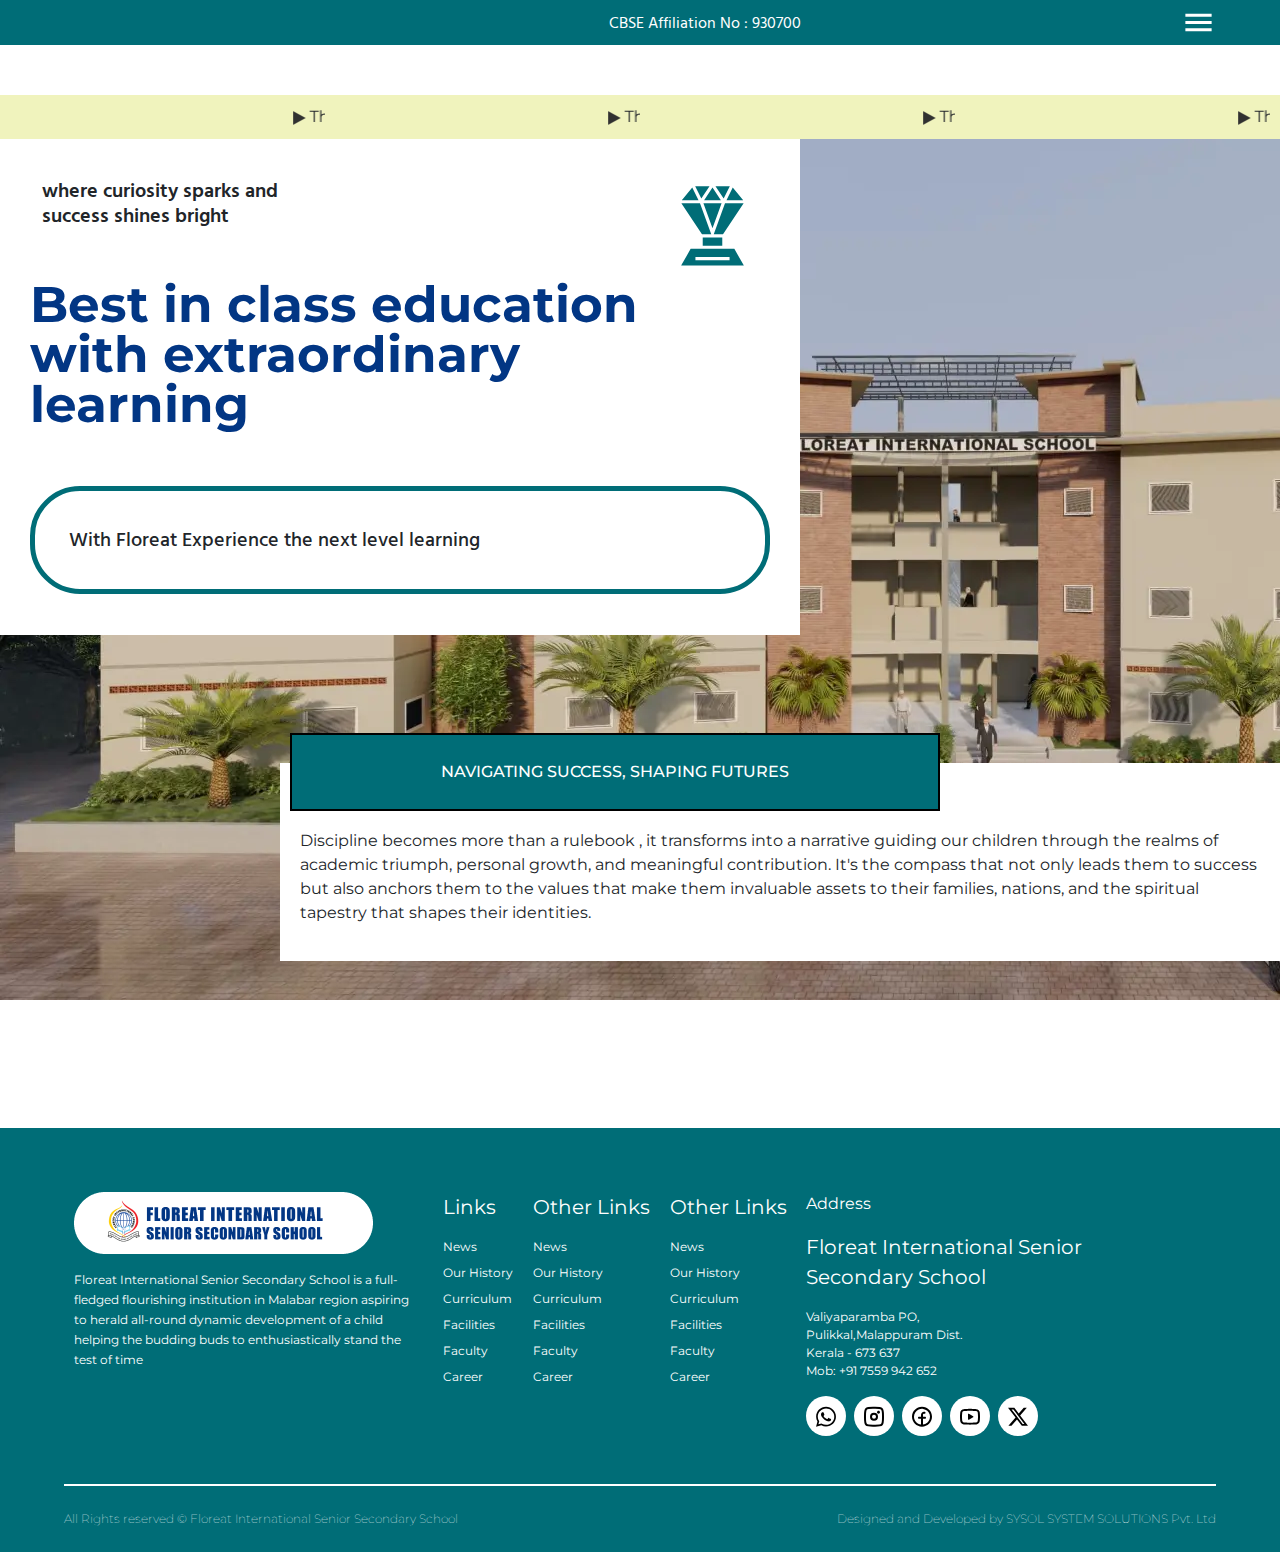
==== pages/about.html @ 0911da55 "contact floreat About _ Hero" ====
<!DOCTYPE html>
<html lang="en">
<head>
    <meta charset="UTF-8">
    <meta name="viewport" content="width=device-width, initial-scale=1.0">
    <meta charset="UTF-8">
    <meta name="viewport" content="width=device-width, initial-scale=1.0">
    <link rel="stylesheet" type="text/css" href="../css/bootstrap.min.css">
    <link rel="stylesheet" type="text/css" href="../css/styles.css">
    <!-- <link rel="stylesheet" href="https://cdnjs.cloudflare.com/ajax/libs/OwlCarousel2/2.3.4/assets/owl.carousel.min.css" integrity="sha512-tS3S5qG0BlhnQROyJXvNjeEM4UpMXHrQfTGmbQ1gKmelCxlSEBUaxhRBj/EFTzpbP4RVSrpEikbmdJobCvhE3g==" crossorigin="anonymous" referrerpolicy="no-referrer" />
    <link rel="stylesheet" href="https://cdnjs.cloudflare.com/ajax/libs/OwlCarousel2/2.3.4/assets/owl.theme.default.min.css" integrity="sha512-sMXtMNL1zRzolHYKEujM2AqCLUR9F2C4/05cdbxjjLSRvMQIciEPCQZo++nk7go3BtSuK9kfa/s+a4f4i5pLkw==" crossorigin="anonymous" referrerpolicy="no-referrer" /> -->
    <script type="text/javascript" src="../js/bootstrap.min.js"></script>
    <title>About - Floreat</title>
</head>
<body>
    <header>
        <nav class="navBar ">
            <div class="navBarLeft"> Floreat International </div>
            <div class="navBarMiddle"> 
                <img src="../assets/images/floreatlogo.png" alt=""> 
                <p>CBSE Affiliation No : 930700</p>   
            </div>
            <div> 
                <svg class="hamburger" width="35" height="35" viewBox="0 0 35 35" fill="none" xmlns="http://www.w3.org/2000/svg">
                    <path d="M4.375 26.25V23.3333H30.625V26.25H4.375ZM4.375 18.9583V16.0417H30.625V18.9583H4.375ZM4.375 11.6667V8.75H30.625V11.6667H4.375Z" fill="white"/>
                </svg>
            </div>
        </nav>

    </header>
   
    
    <section class="newsandevents newsandeventsExStyle">
        <marquee>
            <svg width="13" height="14" viewBox="0 0 13 14" fill="none" xmlns="http://www.w3.org/2000/svg">
                <path d="M13 7L0.25 13.9282L0.25 0.0717969L13 7Z" fill="#313131"/>
            </svg>        
            This is basic example of marquee
        </marquee>

        <marquee>
            <svg width="13" height="14" viewBox="0 0 13 14" fill="none" xmlns="http://www.w3.org/2000/svg">
                <path d="M13 7L0.25 13.9282L0.25 0.0717969L13 7Z" fill="#313131"/>
            </svg> 
            This is basic example of marquee</marquee>
        <marquee>
            <svg width="13" height="14" viewBox="0 0 13 14" fill="none" xmlns="http://www.w3.org/2000/svg">
                <path d="M13 7L0.25 13.9282L0.25 0.0717969L13 7Z" fill="#313131"/>
            </svg> 
            This is basic example of marquee</marquee>
        <marquee>
            <svg width="13" height="14" viewBox="0 0 13 14" fill="none" xmlns="http://www.w3.org/2000/svg">
                <path d="M13 7L0.25 13.9282L0.25 0.0717969L13 7Z" fill="#313131"/>
            </svg> 
            This is basic example of marquee</marquee>
    </section>

    <section>
        <div class="menu menuExStyle">
            <ul>
                <li>
                    <a href="/pages/index.html">
                        Home
                    </a>
                </li>
                <li>
                    <a href="./about.html">
                        About
                    </a>
                </li>
                <li>
                    <a href="./academics.html">
                        Academics
                    </a>
                </li>
                <li>
                    <a href="./about.html">
                        Disclosure
                    </a>
                </li>
                <li>
                    <a href="./about.html">
                        News and Events
                    </a>
                </li>
                <li>
                    <a href="./about.html">
                        Gallery
                    </a>
                 </li>
                <li> 
                    <a href="./about.html">
                        Contact Us
                    </a>
                </li>
            </ul>
        </div>
    </section>

    <main>
        <div class="heroImageContainer">
            <div class="aboutTopSection">
                <div class="aboutInfo">
                    <div class="topAboutInfo">
                        <p>
                            where curiosity sparks and success shines bright
                        </p>

                        <svg width="91" height="91" viewBox="0 0 91 91" fill="none" xmlns="http://www.w3.org/2000/svg">
                            <path d="M28.1879 7.28711L34.3197 19.5686L42.5133 7.28711H28.1879ZM48.4851 7.28711L56.6787 19.5686L62.8105 7.28711H48.4851ZM45.4992 8.57035L37.1101 21.1504H53.8883L45.4992 8.57035ZM25.2553 8.59523L14.7903 21.1504H31.5293L25.2553 8.59523ZM65.7431 8.59523L59.4691 21.1504H76.2117L65.7431 8.59523ZM14.3637 24.3496L34.9773 55.2754H44.2551L32.9867 24.3496H14.3637ZM36.417 24.3496L45.4992 49.3568L54.5814 24.3496H36.417ZM58.0117 24.3496L46.7433 55.2754H56.0211L76.6383 24.3496H58.0117ZM35.7238 58.4746V66.6504H55.2746V58.4746H35.7238ZM23.6734 69.8496L14.1309 86.5566H76.8693L67.325 69.8496H32.5246H23.6734ZM28.4367 78.0254H62.5617V81.2246H28.4367V78.0254Z" fill="#006D77"/>
                        </svg>
                    </div> 

                    <div class="middelAboutInfo">
                        <p>
                            Best in class education with extraordinary learning
                        </p>

                    </div>

                    <div class="bottomAboutInfo">
                        <p>
                            With Floreat Experience the next level learning
                        </p>


                    </div>
                </div>
            </div>

            <div class="aboutBottomSection">
                
                <div class="heading">
                    <p>
                        Navigating Success, Shaping Futures
                    </p>
                </div>
                <div class="aboutHeadingDescription">
                    <p>
                        Discipline becomes more than a rulebook , it transforms into a narrative guiding our children through the realms of academic triumph, personal growth, and meaningful contribution. It's the compass that not only leads them to success but also anchors them to the values that make them invaluable assets to their families, nations, and the spiritual tapestry that shapes their identities.
                    </p>
                </div>

            </div>
        </div>
    </main>


    <footer class="footerContainer">
        <div class="footerContainerTop">
            <div class="footerIconandText">
                <img src="../assets/images/floreatLogo.png" alt="">
                <p>
                    Floreat International Senior Secondary School is a full-fledged flourishing institution in Malabar region aspiring to herald all-round dynamic development of a child helping the budding buds to enthusiastically stand the test of time
                </p>
            </div>
    
            <div class="footerLinkSectionOne"> 
                <p> Links</p>
    
                <ul>
                    <li> News </li>
                    <li> Our History </li>
                    <li> Curriculum </li>
                    <li> Facilities </li>
                    <li> Faculty </li>
                    <li> Career </li>
                </ul>
               
            </div>
            <div class="footerLinkSectionOne"> 
                <p>Other Links</p>
    
                <ul>
                    <li> News </li>
                    <li> Our History </li>
                    <li> Curriculum </li>
                    <li> Facilities </li>
                    <li> Faculty </li>
                    <li> Career </li>
                </ul>
               
            </div>
            <div class="footerLinkSectionOne"> 
                <p>Other Links</p>
    
                <ul>
                    <li> News </li>
                    <li> Our History </li>
                    <li> Curriculum </li>
                    <li> Facilities </li>
                    <li> Faculty </li>
                    <li> Career </li>
                </ul>
               
            </div>
            <div class="addressAndSocial"> 
                <p>Address</p>
                
                <p class="footerAddress">Floreat International Senior Secondary School</p>
                <p class="footerAdderessLoc">Valiyaparamba PO, Pulikkal,Malappuram Dist.<br> Kerala - 673 637 <br>Mob: +91 7559 942 652</p>
                
                <ul class="socialMediaContainer">
                    <li>
                        <svg width="24" height="25" viewBox="0 0 24 25" fill="none" xmlns="http://www.w3.org/2000/svg">
                            <path d="M19.0508 5.74092C18.134 4.82516 17.042 4.09908 15.8384 3.60503C14.6349 3.11098 13.3439 2.85885 12.0408 2.86334C6.58078 2.86334 2.13078 7.26376 2.13078 12.6629C2.13078 14.3934 2.59078 16.0745 3.45078 17.5578L2.05078 22.6405L7.30078 21.2759C8.75078 22.0571 10.3808 22.4724 12.0408 22.4724C17.5008 22.4724 21.9508 18.072 21.9508 12.6728C21.9508 10.0523 20.9208 7.59008 19.0508 5.74092ZM12.0408 20.8111C10.5608 20.8111 9.11078 20.4156 7.84078 19.6739L7.54078 19.4959L4.42078 20.3068L5.25078 17.3007L5.05078 16.9941C4.22853 15.6957 3.79192 14.1949 3.79078 12.6629C3.79078 8.17351 7.49078 4.51473 12.0308 4.51473C14.2308 4.51473 16.3008 5.36515 17.8508 6.90777C18.6183 7.66322 19.2265 8.56179 19.6402 9.55141C20.0539 10.541 20.2648 11.602 20.2608 12.6728C20.2808 17.1622 16.5808 20.8111 12.0408 20.8111ZM16.5608 14.7197C16.3108 14.6011 15.0908 14.0078 14.8708 13.9188C14.6408 13.8397 14.4808 13.8001 14.3108 14.0374C14.1408 14.2846 13.6708 14.8384 13.5308 14.9966C13.3908 15.1647 13.2408 15.1845 12.9908 15.056C12.7408 14.9373 11.9408 14.6703 11.0008 13.8397C10.2608 13.187 9.77078 12.386 9.62078 12.1388C9.48078 11.8916 9.60078 11.7631 9.73078 11.6345C9.84078 11.5257 9.98078 11.3477 10.1008 11.2093C10.2208 11.0709 10.2708 10.9621 10.3508 10.8039C10.4308 10.6358 10.3908 10.4973 10.3308 10.3787C10.2708 10.26 9.77078 9.05359 9.57078 8.55916C9.37078 8.08451 9.16078 8.14384 9.01078 8.13395H8.53078C8.36078 8.13395 8.10078 8.19328 7.87078 8.4405C7.65078 8.68771 7.01078 9.28103 7.01078 10.4874C7.01078 11.6938 7.90078 12.8607 8.02078 13.0189C8.14078 13.187 9.77078 15.6592 12.2508 16.7172C12.8408 16.9743 13.3008 17.1227 13.6608 17.2314C14.2508 17.4193 14.7908 17.3897 15.2208 17.3303C15.7008 17.2611 16.6908 16.737 16.8908 16.1635C17.1008 15.5899 17.1008 15.1054 17.0308 14.9966C16.9608 14.8879 16.8108 14.8384 16.5608 14.7197Z" fill="black"/>
                        </svg>
                            
                    </li>
                    <li> <svg width="24" height="25" viewBox="0 0 24 25" fill="none" xmlns="http://www.w3.org/2000/svg">
                        <path d="M3 11.7634C3 8.03442 3 6.16943 4.172 5.01148C5.343 3.85254 7.229 3.85254 11 3.85254H13C16.771 3.85254 18.657 3.85254 19.828 5.01148C21 6.16943 21 8.03442 21 11.7634V13.7411C21 17.4701 21 19.3351 19.828 20.493C18.657 21.652 16.771 21.652 13 21.652H11C7.229 21.652 5.343 21.652 4.172 20.493C3 19.3351 3 17.4701 3 13.7411V11.7634Z" stroke="black" stroke-width="2"/>
                        <path d="M16.5 9.78591C17.3284 9.78591 18 9.12182 18 8.30262C18 7.48343 17.3284 6.81934 16.5 6.81934C15.6716 6.81934 15 7.48343 15 8.30262C15 9.12182 15.6716 9.78591 16.5 9.78591Z" fill="black"/>
                        <path d="M12 15.7188C13.6569 15.7188 15 14.3906 15 12.7522C15 11.1138 13.6569 9.78564 12 9.78564C10.3431 9.78564 9 11.1138 9 12.7522C9 14.3906 10.3431 15.7188 12 15.7188Z" stroke="black" stroke-width="2"/>
                        </svg>
                         </li>
                    <li><svg width="24" height="25" viewBox="0 0 24 25" fill="none" xmlns="http://www.w3.org/2000/svg">
                        <g clip-path="url(#clip0_124_795)">
                        <path fill-rule="evenodd" clip-rule="evenodd" d="M4 12.7519C4.00014 11.2295 4.44451 9.73945 5.27979 8.4606C6.11506 7.18174 7.30576 6.16838 8.70901 5.54211C10.1123 4.91584 11.6684 4.70325 13.1908 4.92987C14.7132 5.15648 16.1372 5.81267 17.2918 6.81969C18.4464 7.82672 19.2826 9.1418 19.7002 10.6071C20.1177 12.0725 20.0988 13.6258 19.6457 15.0808C19.1926 16.5358 18.3246 17.8305 17.1458 18.8098C15.967 19.789 14.5275 20.4111 13 20.6014V14.7296H15C15.2652 14.7296 15.5196 14.6254 15.7071 14.4399C15.8946 14.2545 16 14.003 16 13.7407C16 13.4785 15.8946 13.2269 15.7071 13.0415C15.5196 12.856 15.2652 12.7519 15 12.7519H13V10.7741C13 10.5119 13.1054 10.2604 13.2929 10.0749C13.4804 9.88947 13.7348 9.78529 14 9.78529H14.5C14.7652 9.78529 15.0196 9.6811 15.2071 9.49566C15.3946 9.31021 15.5 9.05869 15.5 8.79643C15.5 8.53417 15.3946 8.28265 15.2071 8.0972C15.0196 7.91175 14.7652 7.80757 14.5 7.80757H14C13.2044 7.80757 12.4413 8.12012 11.8787 8.67646C11.3161 9.2328 11 9.98736 11 10.7741V12.7519H9C8.73478 12.7519 8.48043 12.856 8.29289 13.0415C8.10536 13.2269 8 13.4785 8 13.7407C8 14.003 8.10536 14.2545 8.29289 14.4399C8.48043 14.6254 8.73478 14.7296 9 14.7296H11V20.6014C9.0667 20.3603 7.28882 19.4299 6 17.9846C4.71119 16.5394 4.00003 14.6788 4 12.7519ZM12 22.6404C17.523 22.6404 22 18.2133 22 12.7519C22 7.2904 17.523 2.86328 12 2.86328C6.477 2.86328 2 7.2904 2 12.7519C2 18.2133 6.477 22.6404 12 22.6404Z" fill="black"/>
                        </g>
                        <defs>
                        <clipPath id="clip0_124_795">
                        <rect width="24" height="23.7326" fill="white" transform="translate(0 0.885742)"/>
                        </clipPath>
                        </defs>
                        </svg>
                          </li>
                    <li> 
                        <svg width="24" height="25" viewBox="0 0 24 25" fill="none" xmlns="http://www.w3.org/2000/svg">
                            <g clip-path="url(#clip0_124_799)">
                            <path d="M12 4.84131C12.855 4.84131 13.732 4.86306 14.582 4.89866L15.586 4.94613L16.547 5.00249L17.447 5.06281L18.269 5.1261C19.161 5.19362 20.0004 5.57004 20.6395 6.18916C21.2786 6.80828 21.6764 7.63042 21.763 8.51096L21.803 8.93122L21.878 9.83109C21.948 10.7636 22 11.7801 22 12.7522C22 13.7242 21.948 14.7408 21.878 15.6733L21.803 16.5731C21.79 16.7175 21.777 16.8569 21.763 16.9934C21.6764 17.8741 21.2784 18.6963 20.6391 19.3155C19.9999 19.9346 19.1602 20.3109 18.268 20.3782L17.448 20.4405L16.548 20.5019L15.586 20.5582L14.582 20.6057C13.7218 20.6426 12.861 20.6618 12 20.663C11.139 20.6618 10.2782 20.6426 9.418 20.6057L8.414 20.5582L7.453 20.5019L6.553 20.4405L5.731 20.3782C4.83895 20.3107 3.99955 19.9343 3.36047 19.3152C2.72139 18.6961 2.32357 17.8739 2.237 16.9934L2.197 16.5731L2.122 15.6733C2.04554 14.7013 2.00484 13.727 2 12.7522C2 11.7801 2.052 10.7636 2.122 9.83109L2.197 8.93122C2.21 8.78685 2.223 8.64742 2.237 8.51096C2.32354 7.63058 2.72122 6.80856 3.36009 6.18946C3.99897 5.57037 4.83813 5.19384 5.73 5.1261L6.551 5.06281L7.451 5.00249L8.413 4.94613L9.417 4.89866C10.2775 4.86171 11.1387 4.84259 12 4.84131ZM12 6.81902C11.175 6.81902 10.326 6.84078 9.5 6.8744L8.522 6.92088L7.583 6.97526L6.701 7.0346L5.893 7.09689C5.46833 7.12669 5.06804 7.3042 4.76309 7.59797C4.45814 7.89174 4.26822 8.28279 4.227 8.70181C4.11 9.89734 4 11.3856 4 12.7522C4 14.1188 4.11 15.607 4.227 16.8025C4.312 17.6648 5.004 18.3353 5.893 18.4075L6.701 18.4688L7.583 18.5281L8.522 18.5835L9.5 18.6299C10.326 18.6636 11.175 18.6853 12 18.6853C12.825 18.6853 13.674 18.6636 14.5 18.6299L15.478 18.5835L16.417 18.5291L17.299 18.4697L18.107 18.4075C18.5317 18.3777 18.932 18.2001 19.2369 17.9064C19.5419 17.6126 19.7318 17.2215 19.773 16.8025C19.89 15.607 20 14.1188 20 12.7522C20 11.3856 19.89 9.89734 19.773 8.70181C19.7318 8.28279 19.5419 7.89174 19.2369 7.59797C18.932 7.3042 18.5317 7.12669 18.107 7.09689L17.299 7.03558L16.417 6.97625L15.478 6.92088L14.5 6.8744C13.6671 6.83897 12.8336 6.8205 12 6.81902ZM10 10.3542C9.99994 10.2575 10.0237 10.1623 10.0694 10.0769C10.115 9.9914 10.181 9.91824 10.2618 9.86375C10.3425 9.80927 10.4354 9.77511 10.5326 9.76425C10.6297 9.75338 10.728 9.76614 10.819 9.80142L10.9 9.84097L15.1 12.238C15.1836 12.2857 15.2544 12.3527 15.3063 12.4332C15.3581 12.5137 15.3896 12.6055 15.3979 12.7006C15.4062 12.7957 15.3912 12.8914 15.3542 12.9796C15.3171 13.0678 15.2591 13.1458 15.185 13.207L15.1 13.2664L10.9 15.6644C10.8154 15.7128 10.72 15.7401 10.6223 15.7438C10.5246 15.7475 10.4274 15.7275 10.3393 15.6856C10.2511 15.6437 10.1747 15.5811 10.1166 15.5033C10.0585 15.4255 10.0205 15.3348 10.006 15.2392L10 15.1502V10.3542Z" fill="black"/>
                            </g>
                            <defs>
                            <clipPath id="clip0_124_799">
                            <rect width="24" height="23.7326" fill="white" transform="translate(0 0.885742)"/>
                            </clipPath>
                            </defs>
                            </svg>
                                
                    </li>
                    <li> 
                        <svg width="20" height="21" viewBox="0 0 20 21" fill="none" xmlns="http://www.w3.org/2000/svg">
                            <path d="M15.7508 1.81348H18.8175L12.1175 9.38648L20 19.6896H13.8283L8.995 13.44L3.46333 19.6896H0.395L7.56167 11.5892L0 1.8143H6.32833L10.6975 7.5266L15.7508 1.81348ZM14.675 17.875H16.3742L5.405 3.53327H3.58167L14.675 17.875Z" fill="black"/>
                        </svg>    
                    </li>
                </ul>  
            </div>

        </div>

        <div class="footerContainerBottom">
            <div class="line">
            </div>
            <div class="credsContainer">
                <div class="credLeft">
                    All Rights reserved © Floreat International Senior Secondary School
                </div>
                <div class="credLeft">
                    Designed and Developed by SYSOL SYSTEM SOLUTIONS Pvt. Ltd
                </div>
            </div>
        </div>
    </footer>
    
    <script></script>
    <script src="../js/app.js"> 
    </script>
    <script src="https://cdnjs.cloudflare.com/ajax/libs/OwlCarousel2/2.3.4/owl.carousel.min.js" integrity="sha512-bPs7Ae6pVvhOSiIcyUClR7/q2OAsRiovw4vAkX+zJbw3ShAeeqezq50RIIcIURq7Oa20rW2n2q+fyXBNcU9lrw==" crossorigin="anonymous" referrerpolicy="no-referrer"></script>
    <script src="https://cdnjs.cloudflare.com/ajax/libs/jquery/3.7.1/jquery.min.js" integrity="sha512-v2CJ7UaYy4JwqLDIrZUI/4hqeoQieOmAZNXBeQyjo21dadnwR+8ZaIJVT8EE2iyI61OV8e6M8PP2/4hpQINQ/g==" crossorigin="anonymous" referrerpolicy="no-referrer"></script>

</body>
</html>
---- css/styles.css ----
@import url("https://fonts.googleapis.com/css2?family=Hind+Madurai:wght@300;400;500;600;700&family=Hind+Siliguri:wght@300;400;500;600;700&family=Montserrat:ital,wght@0,300;0,400;0,500;0,600;0,700;0,800;0,900;1,300;1,400;1,500;1,600&display=swap");
* {
  font-family: "Hind Madurai", sans-serif;
  font-family: "Hind Siliguri", sans-serif;
  font-family: "Montserrat", sans-serif;
  margin: 0;
  padding: 0;
  box-sizing: border-box;
}

.navBar {
  background-color: #006D77;
  color: #ffffff;
  display: flex;
  justify-content: space-between;
  align-items: center;
  padding: 5px 64px;
  position: fixed;
  top: 0;
  width: 100%;
  z-index: 2;
}
.navBar .navBarLeft {
  color: #006D77;
}
.navBar .navBarMiddle {
  display: flex;
  flex-direction: column;
  align-items: center;
  justify-content: center;
}
.navBar .navBarMiddle p {
  font-size: 16px;
  font-family: "Hind Siliguri", sans-serif;
  text-align: center;
  margin: 0px;
}
.navBar .navBarMiddle svg {
  cursor: pointer;
}

.hamburger {
  cursor: pointer;
}

.hamburger.active {
  rotate: 180deg;
  transition: all 0.5s ease;
}

.menu {
  display: none;
  opacity: 0.1;
  width: 100%;
}

.menu.active {
  z-index: 5;
  position: fixed;
  display: flex;
  justify-content: center;
  transition: all 0.5s ease;
  opacity: 1;
  background-color: #F0F3BD;
}
.menu.active ul {
  width: 100%;
  padding: 0;
}
.menu.active ul li {
  list-style: none;
  margin-top: 12px;
  padding: 5px;
  text-align: center;
}
.menu.active ul li a {
  text-decoration: none;
  color: #313131;
}
.menu.active ul li:hover {
  background-color: #ffffff;
  cursor: pointer;
  width: 100%;
}

.menuExStyle {
  margin-top: -10px;
}

.heroContainer {
  margin-top: 128px;
  padding: 64px;
  display: flex;
  flex-direction: column;
  align-items: center;
  justify-content: center;
}
.heroContainer .heroHeading {
  width: 100%;
  display: flex;
  flex-direction: column;
  justify-content: center;
  align-items: center;
}
.heroContainer .heroHeading .yellowBar {
  height: 30px;
  width: 0; /* Start with zero width */
  padding: 10px;
  background-color: #F0F3BD;
  position: relative;
  top: -180px;
  z-index: -1;
  transition: width 1s ease; /* Add a transition for smooth width change */
}
.heroContainer .heroHeading .heading {
  text-align: center;
  width: 50%;
  color: #023684;
  font-family: "Montserrat", sans-serif;
}
.heroContainer .heroHeading .heading h1 {
  font-size: 60px;
  font-weight: 700;
  line-height: 70px;
}
.heroContainer .heroHeading .headingMiddle {
  width: 40%;
  text-align: center;
  font-family: "Hind Madurai", sans-serif;
  font-size: 16px;
}
.heroContainer .heroHeading .headingMiddle .buttonContainer {
  display: flex;
  flex-direction: column;
  align-items: center;
  justify-content: center;
}
.heroContainer .heroHeading .headingMiddle .buttonContainer .contactUsBtn {
  padding: 15px;
  width: 160px;
  margin-top: 24px;
  background-color: #006D77;
  color: #ffffff;
  border-radius: 50px;
  border: none;
  z-index: 1;
  font-family: "Hind Siliguri", sans-serif;
}
.heroContainer .heroHeading .headingMiddle .buttonContainer .contactUsBtnBackground {
  padding: 15px;
  width: 160px;
  margin-top: 24px;
  background-color: #023684;
  color: #F0F3BD;
  border-radius: 50px;
  border: none;
  position: relative;
  top: -75px;
  left: 4px;
}
.heroContainer .heroHeading .headingMiddle .buttonContainer .leafBtn {
  position: relative;
  top: -115px;
  right: -55px;
}
.heroContainer .heroHeading .headingMiddle .buttonContainer:hover .contactUsBtnBackground {
  position: relative;
  top: -68px;
  left: 4px;
  transition: all 0.3s ease-in;
}
.heroContainer .heroHeading .headingMiddle .buttonContainer:hover .leafBtn {
  position: relative;
  top: -150px;
  right: -90px;
  transition: all 0.5s ease-in;
}

.heroKidsContainer {
  width: 100%;
}
.heroKidsContainer .kidsSection {
  display: flex;
  justify-content: space-between;
  padding: 0 260px;
}
.heroKidsContainer .kidsSection img {
  width: 250px;
}
.heroKidsContainer .kidsSection .heroKidOne {
  position: relative;
  top: -200px;
  animation: move 10s infinite;
}
@keyframes move {
  0%, 100% {
    transform: translateY(0);
  }
  50% {
    transform: translateY(90px);
  }
}
.heroKidsContainer .kidsSection .heroKidTwo {
  animation: move 5s infinite;
}
@keyframes move {
  0%, 100% {
    transform: translateY(0);
  }
  50% {
    transform: translateY(90px);
  }
}
.heroKidsContainer .kidsSection .heroKidThree {
  animation: move 12s infinite;
}
@keyframes move {
  0%, 100% {
    transform: translateY(20px);
  }
  50% {
    transform: translateY(20px);
  }
}
.heroKidsContainer .kidsSection .heroKidFour {
  position: relative;
  top: -250px;
  animation: move 8s infinite;
}
@keyframes move {
  0%, 100% {
    transform: translateY(0);
  }
  50% {
    transform: translateY(90px);
  }
}

.dotsContainer {
  display: flex;
  justify-content: space-between;
  padding: 0 128px;
}
.dotsContainer .greenDot {
  padding: 5px;
  background-color: #D45796;
  width: 50px;
  height: 50px;
  border-radius: 50px;
  position: relative;
  top: -800px;
}
.dotsContainer .blueDot {
  padding: 5px;
  background-color: #C98D18;
  width: 40px;
  height: 40px;
  border-radius: 50px;
  position: relative;
  top: -700px;
  border: none;
}
.dotsContainer .redDot {
  padding: 5px;
  background-color: #0144AD;
  width: 35px;
  height: 35px;
  border-radius: 50px;
  position: relative;
  top: -500px;
}
.dotsContainer .greenDotTwo {
  padding: 5px;
  background-color: #D45796;
  width: 25px;
  height: 25px;
  border-radius: 50px;
  position: relative;
  top: -550px;
}
.dotsContainer .blueDotTwo {
  padding: 5px;
  background-color: #C98D18;
  width: 45px;
  height: 45px;
  border-radius: 50px;
  position: relative;
  top: -850px;
}
.dotsContainer .redDotTwo {
  padding: 5px;
  background-color: #0144AD;
  width: 30px;
  height: 30px;
  border-radius: 50px;
  position: relative;
  top: -350px;
}
.dotsContainer .greenDotThree {
  padding: 5px;
  background-color: #D45796;
  width: 30px;
  height: 30px;
  border-radius: 50px;
  position: relative;
  top: -300px;
}
.dotsContainer .blueDotThree {
  padding: 5px;
  background-color: #C98D18;
  width: 30px;
  height: 30px;
  border-radius: 50px;
  position: relative;
  top: -200px;
}

.shortAboutSection {
  margin-top: 128px;
}
.shortAboutSection .shortAboutContainer {
  padding: 0 64px;
}
.shortAboutSection .shortAboutContainer h3 {
  text-align: center;
  font-weight: 800;
  font-family: "Montserrat", sans-serif;
  color: #023684;
}
.shortAboutSection .shortAboutContent {
  padding: 0 64px;
  display: flex;
  justify-content: space-between;
  margin-top: 32px;
}
.shortAboutSection .shortAboutContent .shortAboutLeft {
  background-color: #F0F3BD;
  width: 48%;
  height: 400px;
  border-radius: 250px;
}
.shortAboutSection .shortAboutContent .shortAboutLeft .foregroundLeft {
  background-color: #006D77;
  padding: 20px;
  width: 100%;
  height: 400px;
  border-radius: 250px;
  position: relative;
  top: 20px;
  left: -10px;
  display: flex;
  flex-direction: column;
  align-items: center;
  justify-content: center;
}
.shortAboutSection .shortAboutContent .shortAboutLeft .foregroundLeft h3 {
  text-transform: uppercase;
  text-align: center;
  color: #ffffff;
  font-weight: 600;
  margin-top: 48px;
}
.shortAboutSection .shortAboutContent .shortAboutLeft .foregroundLeft p {
  padding: 32px;
  color: #ffffff;
  text-align: center;
  line-height: 32px;
  font-size: 16px;
}

.featuresContainer {
  margin-top: 128px;
  padding: 0 64px;
  margin-top: 128px;
}
.featuresContainer .featuresContainerHeading h3 {
  text-align: center;
  font-weight: 800;
  font-family: "Montserrat", sans-serif;
  color: #023684;
}
.featuresContainer .featureOne {
  margin-top: 88px;
  display: flex;
  gap: 100px;
}
.featuresContainer .featureOne .featureOneLeft h2 {
  font-size: 50px;
  text-transform: uppercase;
  font-weight: 800;
  font-family: "Montserrat", sans-serif;
  color: #023684;
  width: 100%;
}
.featuresContainer .featureOne .featureOneLeft p {
  width: 90%;
  font-size: 20px;
  line-height: 30px;
  font-family: "Hind Siliguri", sans-serif;
  margin-top: 48px;
  color: #313131;
  font-weight: 500;
}
.featuresContainer .featureOne .featureOneRight img {
  width: 710px;
}

.extraActivitiesContainer {
  padding: 0 64px;
}
.extraActivitiesContainer .extraActivitiesHeading h3 {
  text-transform: uppercase;
  text-align: center;
  color: #023684;
  font-weight: 800;
  margin-top: 88px;
}
.extraActivitiesContainer .extraActivities {
  display: grid;
  grid-template-columns: repeat(auto-fit, minmax(300px, 1fr));
  gap: 12px;
  justify-content: space-between;
}
.extraActivitiesContainer .extraActivities .activities {
  margin-top: 48px;
  max-width: 350px;
  text-align: center;
  padding: 10px;
  background-color: #FAFAFA;
  border-radius: 25px;
  border: 1px solid rgb(222, 222, 222);
}
.extraActivitiesContainer .extraActivities .activities img {
  -o-object-fit: cover;
     object-fit: cover;
  width: 100%;
  border-radius: 10px;
  height: 180px;
}
.extraActivitiesContainer .extraActivities .activities .activityName {
  margin-top: 8px;
  font-weight: 700;
  font-size: 20px;
  color: #023684;
}
.extraActivitiesContainer .extraActivities .activities .activityDesc {
  margin-top: 8px;
  font-weight: 500;
  font-size: 16px;
}
.extraActivitiesContainer .extraActivities .activities button {
  margin-top: 24px;
  padding: 10px;
  border: none;
  background-color: #023684;
  color: #ffffff;
  border-radius: 25px;
  width: 150px;
}
.extraActivitiesContainer .extraActivities .activities:hover {
  scale: 1.02;
  transition: 0.5s ease-in-out;
}

.gallerySectionContainer {
  padding: 0 64px;
}
.gallerySectionContainer .extraActivitiesHeading h3 {
  text-transform: uppercase;
  text-align: center;
  color: #023684;
  font-weight: 800;
  margin-top: 88px;
}
.gallerySectionContainer .gallary {
  display: grid;
  grid-template-columns: repeat(auto-fit, minmax(200px, 1fr));
  gap: 12px;
  justify-content: space-between;
}
.gallerySectionContainer .gallary img {
  margin-top: 32px;
  width: 200px;
  height: 200px;
  -o-object-fit: cover;
     object-fit: cover;
  border-radius: 15px;
  cursor: pointer;
}
.gallerySectionContainer .gallary img:hover {
  scale: 1.02;
}

.newsandevents {
  z-index: 5;
  position: fixed;
  margin-top: -32px;
  display: flex;
  width: 100%;
  background-color: #F0F3BD;
  padding: 10px;
}
.newsandevents marquee {
  display: flex;
  align-items: center;
  justify-content: center;
  cursor: pointer;
  font-size: 16px;
}
.newsandevents marquee svg {
  margin: 0;
}

.newsandeventsExStyle {
  margin-top: -40px;
}

.newsAndEventsContainer {
  padding: 0 64px;
}
.newsAndEventsContainer .newsAndEventsHeading h3 {
  text-transform: uppercase;
  text-align: center;
  color: #023684;
  font-weight: 800;
  margin-top: 88px;
}
.newsAndEventsContainer .newsContainerMain {
  margin-top: 32px;
  display: grid;
  grid-template-columns: repeat(auto-fit, minmax(400px, 1fr));
  justify-content: space-between;
}
.newsAndEventsContainer .newsContainerMain .newsContainer img {
  width: 98%;
  filter: brightness(50%);
  border-radius: 15px;
}
.newsAndEventsContainer .newsContainerMain .newsContainer .headingAndPara {
  font-family: "Hind Madurai", sans-serif;
  position: relative;
  top: -140px;
  color: #ffffff;
  left: 24px;
  width: 80%;
}
.newsAndEventsContainer .newsContainerMain .newsContainer .headingAndPara p {
  font-size: 12px;
}

.contactBarContainer {
  margin: 0 64px;
  display: flex;
  justify-content: space-between;
  background-color: #313131;
  border-radius: 12px;
}
.contactBarContainer .contactNumber {
  padding: 20px;
  display: flex;
  align-items: center;
  margin-left: 56px;
}
.contactBarContainer .contactNumber svg {
  padding: 10px;
  background-color: #ffffff;
  border-radius: 5px;
}
.contactBarContainer .contactNumber p {
  color: #ffffff;
  margin: 0;
  margin-left: 12px;
  font-size: 20px;
  font-family: "Hind Siliguri", sans-serif;
}
.contactBarContainer .contactEmail {
  padding: 20px;
  display: flex;
  align-items: center;
  margin-right: 56px;
}
.contactBarContainer .contactEmail svg {
  padding: 10px;
  background-color: #ffffff;
  border-radius: 5px;
}
.contactBarContainer .contactEmail p {
  color: #ffffff;
  margin: 0;
  margin-left: 12px;
  font-size: 20px;
  font-family: "Hind Siliguri", sans-serif;
}

.newsAndEventsLoadMoreBtn {
  display: flex;
  justify-content: center;
  align-items: center;
}
.newsAndEventsLoadMoreBtn button {
  margin-bottom: 80px;
  background-color: #023684;
  padding: 10px;
  color: #ffffff;
  border: none;
  border-radius: 25px;
  width: 150px;
}

.footerContainer .footerContainerTop {
  padding: 64px;
  margin-top: 128px;
  background-color: #006D77;
  display: flex;
  justify-content: space-around;
  color: #ffffff;
}
.footerContainer .footerContainerTop .footerIconandText {
  width: 350px;
}
.footerContainer .footerContainerTop .footerIconandText p {
  margin-top: 16px;
  font-size: 12px;
  line-height: 20px;
}
.footerContainer .footerContainerTop .footerLinkSectionOne p {
  font-family: 800;
  font-size: 20px;
}
.footerContainer .footerContainerTop .footerLinkSectionOne ul {
  padding: 0;
}
.footerContainer .footerContainerTop .footerLinkSectionOne li {
  list-style: none;
  cursor: pointer;
  margin-top: 8px;
  font-size: 12px;
}
.footerContainer .footerContainerTop .footerLinkSectionOne li:hover {
  list-style: disc;
  text-decoration: underline;
  transition: all 0.5s ease-in;
}
.footerContainer .footerContainerTop .addressAndSocial {
  width: 400px;
}
.footerContainer .footerContainerTop .addressAndSocial .footerAddress {
  font-size: 20px;
  width: 80%;
}
.footerContainer .footerContainerTop .addressAndSocial .footerAdderessLoc {
  font-size: 12px;
  width: 50%;
}
.footerContainer .footerContainerTop .addressAndSocial .socialMediaContainer {
  display: flex;
  list-style: none;
  width: 70%;
  padding: 0;
}
.footerContainer .footerContainerTop .addressAndSocial .socialMediaContainer li {
  padding: 0;
  margin-right: 8px;
  background-color: #ffffff;
  width: 40px;
  height: 40px;
  border-radius: 50px;
  display: flex;
  align-items: center;
  justify-content: center;
  cursor: pointer;
}
.footerContainer .footerContainerTop .addressAndSocial .socialMediaContainer li:hover {
  scale: 1.1;
  transition: all 0.5s ease-in-out;
}
.footerContainer .footerContainerBottom {
  background-color: #006D77;
  padding: 0 64px;
}
.footerContainer .footerContainerBottom .line {
  background-color: #ffffff;
  padding: 1px;
  margin-top: -32px;
}
.footerContainer .credsContainer {
  display: flex;
  justify-content: space-between;
}
.footerContainer .credsContainer .credLeft {
  margin-top: 24px;
  margin-bottom: 24px;
  color: #ffffff;
  font-size: 12px;
  font-weight: lighter;
}

.heroImageContainer {
  margin-top: 135px;
  background-image: url(../assets/images/schoolImage.webp);
  background-size: cover; /* or background-size: contain; */
  background-repeat: no-repeat;
  height: 865px; /* Adjust the height as needed */
  width: 100%; /* Adjust the width as needed */
}
.heroImageContainer .aboutTopSection {
  width: 800px;
  height: 500px;
}
.heroImageContainer .aboutTopSection .aboutInfo {
  background-color: #ffffff;
  padding: 10px;
  height: 100%;
}
.heroImageContainer .aboutTopSection .aboutInfo .topAboutInfo {
  display: flex;
  margin-top: 24px;
  padding: 10px 32px;
  justify-content: space-between;
}
.heroImageContainer .aboutTopSection .aboutInfo .topAboutInfo p {
  font-size: 20px;
  font-family: "Hind Siliguri", sans-serif;
  font-weight: 600;
  width: 300px;
  line-height: 25px;
}
.heroImageContainer .aboutTopSection .aboutInfo .middelAboutInfo {
  padding: 0px 20px;
  font-size: 50px;
  font-family: "Hind Siliguri", sans-serif;
  font-weight: bold;
  color: #023684;
  line-height: 50px;
  width: 700px;
}
.heroImageContainer .aboutTopSection .aboutInfo .bottomAboutInfo {
  margin: 20px;
  padding: 10px;
  border: 5px solid #006D77;
  border-radius: 50px;
  display: flex;
  margin-top: 56px;
}
.heroImageContainer .aboutTopSection .aboutInfo .bottomAboutInfo p {
  font-family: "Hind Madurai", sans-serif;
  padding: 24px;
  margin: 0;
  font-size: 20px;
  font-weight: 500;
}
.heroImageContainer .aboutBottomSection {
  margin-top: 128px;
  float: right; /* Uncomment this line */
  padding: 10px;
  background-color: #ffffff;
  width: 1200px;
  display: flex;
  flex-direction: column;
}
.heroImageContainer .aboutBottomSection .heading {
  padding: 25px;
  background-color: #006D77;
  color: #ffffff;
  width: 700px;
  text-align: center;
  position: relative;
  top: -40px;
  border: 2px solid black;
}
.heroImageContainer .aboutBottomSection .heading p {
  margin: 0;
  text-transform: uppercase;
  font-weight: 500;
}
.heroImageContainer .aboutBottomSection .aboutHeadingDescription p {
  font-size: 16px;
  margin-top: -32px;
  padding: 10px;
}

@media screen and (max-width: 1440px) {
  .heroContainer {
    padding: 64px;
    display: flex;
    flex-direction: column;
    align-items: center;
    justify-content: center;
  }
  .heroContainer .heroHeading {
    width: 100%;
    display: flex;
    flex-direction: column;
    justify-content: center;
    align-items: center;
  }
  .heroContainer .heroHeading .yellowBar {
    height: 30px;
    width: 0; /* Start with zero width */
    padding: 10px;
    background-color: #F0F3BD;
    position: relative;
    top: -150px;
    z-index: -1;
    transition: width 1s ease; /* Add a transition for smooth width change */
  }
  .heroContainer .heroHeading .heading {
    text-align: center;
    width: 50%;
    color: #023684;
    font-family: "Montserrat", sans-serif;
  }
  .heroContainer .heroHeading .heading h1 {
    font-size: 50px;
    font-weight: 700;
    line-height: 60px;
  }
  .heroContainer .heroHeading .headingMiddle {
    width: 40%;
    text-align: center;
    font-family: "Hind Madurai", sans-serif;
    font-size: 16px;
  }
  .heroContainer .heroHeading .headingMiddle .buttonContainer {
    display: flex;
    flex-direction: column;
    align-items: center;
    justify-content: center;
  }
  .heroContainer .heroHeading .headingMiddle .buttonContainer .contactUsBtn {
    padding: 15px;
    width: 160px;
    margin-top: 24px;
    background-color: #006D77;
    color: #ffffff;
    border-radius: 50px;
    border: none;
    z-index: 1;
    font-family: "Hind Siliguri", sans-serif;
  }
  .heroContainer .heroHeading .headingMiddle .buttonContainer .contactUsBtnBackground {
    padding: 15px;
    width: 160px;
    margin-top: 24px;
    background-color: #023684;
    color: #F0F3BD;
    border-radius: 50px;
    border: none;
    position: relative;
    top: -75px;
    left: 4px;
  }
  .heroContainer .heroHeading .headingMiddle .buttonContainer .leafBtn {
    position: relative;
    top: -115px;
    right: -55px;
  }
  .heroContainer .heroHeading .headingMiddle .buttonContainer:hover .contactUsBtnBackground {
    position: relative;
    top: -68px;
    left: 4px;
    transition: all 0.3s ease-in;
  }
  .heroContainer .heroHeading .headingMiddle .buttonContainer:hover .leafBtn {
    position: relative;
    top: -150px;
    right: -90px;
    transition: all 0.5s ease-in;
  }
  .heroContainer .heroKidsContainer {
    width: 100%;
  }
  .heroContainer .heroKidsContainer .kidsSection {
    display: flex;
    justify-content: space-between;
    padding: 0 120px;
  }
  .heroContainer .heroKidsContainer .kidsSection img {
    width: 200px;
  }
  .heroContainer .heroKidsContainer .kidsSection .heroKidOne {
    position: relative;
    top: -200px;
    animation: move 10s infinite;
  }
  @keyframes move {
    0%, 100% {
      transform: translateY(0);
    }
    50% {
      transform: translateY(90px);
    }
  }
  .heroContainer .heroKidsContainer .kidsSection .heroKidTwo {
    position: relative;
    top: -50px;
    animation: move 5s infinite;
  }
  @keyframes move {
    0%, 100% {
      transform: translateY(0);
    }
    50% {
      transform: translateY(90px);
    }
  }
  .heroContainer .heroKidsContainer .kidsSection .heroKidThree {
    position: relative;
    top: -100px;
    animation: move 12s infinite;
  }
  @keyframes move {
    0%, 100% {
      transform: translateY(20px);
    }
    50% {
      transform: translateY(20px);
    }
  }
  .heroContainer .heroKidsContainer .kidsSection .heroKidFour {
    position: relative;
    top: -250px;
    animation: move 8s infinite;
  }
  @keyframes move {
    0%, 100% {
      transform: translateY(0);
    }
    50% {
      transform: translateY(90px);
    }
  }
  .shortAboutSection {
    margin-top: 48px;
  }
  .shortAboutSection .shortAboutContainer {
    padding: 0 64px;
  }
  .shortAboutSection .shortAboutContainer h3 {
    text-align: center;
    font-weight: 800;
    font-family: "Montserrat", sans-serif;
    color: #023684;
  }
  .shortAboutSection .shortAboutContent {
    padding: 0 64px;
    display: flex;
    justify-content: space-between;
    margin-top: 32px;
  }
  .shortAboutSection .shortAboutContent .shortAboutLeft {
    background-color: #F0F3BD;
    width: 48%;
    height: 310px;
    border-radius: 250px;
  }
  .shortAboutSection .shortAboutContent .shortAboutLeft .foregroundLeft {
    background-color: #006D77;
    padding: 20px;
    width: 100%;
    height: 310px;
    border-radius: 250px;
    position: relative;
    top: 20px;
    left: -10px;
    display: flex;
    flex-direction: column;
    align-items: center;
    justify-content: center;
  }
  .shortAboutSection .shortAboutContent .shortAboutLeft .foregroundLeft h3 {
    text-transform: uppercase;
    text-align: center;
    color: #ffffff;
    font-weight: 600;
    font-size: 20px;
    margin-top: 32px;
  }
  .shortAboutSection .shortAboutContent .shortAboutLeft .foregroundLeft p {
    padding: 32px;
    color: #ffffff;
    text-align: center;
    line-height: 24px;
    font-size: 12px;
  }
  .featuresContainer {
    margin-top: 128px;
    padding: 0 64px;
  }
  .featuresContainer .featuresContainerHeading h3 {
    text-align: center;
    font-weight: 800;
    font-family: "Montserrat", sans-serif;
    color: #023684;
  }
  .featuresContainer .featureOne {
    margin-top: 88px;
    display: flex;
    gap: 100px;
  }
  .featuresContainer .featureOne .featureOneLeft h2 {
    font-size: 30px;
    text-transform: uppercase;
    font-weight: 800;
    font-family: "Montserrat", sans-serif;
    color: #023684;
    width: 100%;
  }
  .featuresContainer .featureOne .featureOneLeft p {
    width: 90%;
    font-size: 16px;
    line-height: 28px;
    font-family: "Hind Siliguri", sans-serif;
    margin-top: 48px;
    color: #313131;
    font-weight: 500;
  }
  .featuresContainer .featureOne .featureOneRight img {
    width: 600px;
  }
}
@media screen and (max-width: 1366px) {
  .heroContainer {
    padding: 32px 64px;
    display: flex;
    flex-direction: column;
    align-items: center;
    justify-content: center;
  }
  .heroContainer .heroHeading {
    width: 100%;
    display: flex;
    flex-direction: column;
    justify-content: center;
    align-items: center;
  }
  .heroContainer .heroHeading .yellowBar {
    height: 30px;
    width: 0; /* Start with zero width */
    padding: 10px;
    background-color: #F0F3BD;
    position: relative;
    top: -160px;
    z-index: -1;
    transition: width 1s ease; /* Add a transition for smooth width change */
  }
  .heroContainer .heroHeading .heading {
    text-align: center;
    width: 50%;
    color: #023684;
    font-family: "Montserrat", sans-serif;
  }
  .heroContainer .heroHeading .heading h1 {
    font-size: 50px;
    font-weight: 700;
    line-height: 60px;
  }
  .heroContainer .heroHeading .headingMiddle {
    width: 40%;
    text-align: center;
    font-family: "Hind Madurai", sans-serif;
    font-size: 16px;
  }
  .heroContainer .heroHeading .headingMiddle p {
    font-size: 16px;
  }
  .heroContainer .heroHeading .headingMiddle .buttonContainer {
    display: flex;
    flex-direction: column;
    align-items: center;
    justify-content: center;
  }
  .heroContainer .heroHeading .headingMiddle .buttonContainer .contactUsBtn {
    padding: 10px;
    width: 160px;
    margin-top: 24px;
    background-color: #006D77;
    color: #ffffff;
    border-radius: 50px;
    border: none;
    z-index: 1;
    font-family: "Hind Siliguri", sans-serif;
  }
  .heroContainer .heroHeading .headingMiddle .buttonContainer .contactUsBtnBackground {
    padding: 10px;
    width: 160px;
    margin-top: 24px;
    background-color: #023684;
    color: #F0F3BD;
    border-radius: 50px;
    border: none;
    position: relative;
    top: -65px;
    left: 4px;
  }
  .heroContainer .heroHeading .headingMiddle .buttonContainer .leafBtn {
    position: relative;
    top: -110px;
    right: -55px;
  }
  .heroContainer .heroHeading .headingMiddle .buttonContainer:hover .contactUsBtnBackground {
    position: relative;
    top: -68px;
    left: 4px;
    transition: all 0.3s ease-in;
  }
  .heroContainer .heroHeading .headingMiddle .buttonContainer:hover .leafBtn {
    position: relative;
    top: -138px;
    right: -90px;
    transition: all 0.5s ease-in;
  }
  .heroContainer .heroKidsContainer {
    width: 100%;
  }
  .heroContainer .heroKidsContainer .kidsSection {
    display: flex;
    justify-content: space-between;
    padding: 0 120px;
  }
  .heroContainer .heroKidsContainer .kidsSection img {
    width: 200px;
  }
  .heroContainer .heroKidsContainer .kidsSection .heroKidOne {
    position: relative;
    top: -200px;
    animation: move 10s infinite;
  }
  @keyframes move {
    0%, 100% {
      transform: translateY(0);
    }
    50% {
      transform: translateY(90px);
    }
  }
  .heroContainer .heroKidsContainer .kidsSection .heroKidTwo {
    position: relative;
    top: -50px;
    animation: move 5s infinite;
  }
  @keyframes move {
    0%, 100% {
      transform: translateY(0);
    }
    50% {
      transform: translateY(90px);
    }
  }
  .heroContainer .heroKidsContainer .kidsSection .heroKidThree {
    position: relative;
    top: -100px;
    animation: move 12s infinite;
  }
  @keyframes move {
    0%, 100% {
      transform: translateY(20px);
    }
    50% {
      transform: translateY(20px);
    }
  }
  .heroContainer .heroKidsContainer .kidsSection .heroKidFour {
    position: relative;
    top: -250px;
    animation: move 8s infinite;
  }
  @keyframes move {
    0%, 100% {
      transform: translateY(0);
    }
    50% {
      transform: translateY(90px);
    }
  }
  .dotsContainer {
    display: flex;
    justify-content: space-between;
    padding: 0 128px;
  }
  .dotsContainer .greenDot {
    padding: 5px;
    background-color: #D45796;
    width: 50px;
    height: 50px;
    border-radius: 50px;
    position: relative;
    top: -700px;
  }
  .dotsContainer .blueDot {
    padding: 5px;
    background-color: #C98D18;
    width: 40px;
    height: 40px;
    border-radius: 50px;
    position: relative;
    top: -600px;
    border: none;
  }
  .dotsContainer .redDot {
    padding: 5px;
    background-color: #0144AD;
    width: 35px;
    height: 35px;
    border-radius: 50px;
    position: relative;
    top: -420px;
  }
  .dotsContainer .greenDotTwo {
    padding: 5px;
    background-color: #D45796;
    width: 25px;
    height: 25px;
    border-radius: 50px;
    position: relative;
    top: -450px;
  }
  .dotsContainer .blueDotTwo {
    padding: 5px;
    background-color: #C98D18;
    width: 45px;
    height: 45px;
    border-radius: 50px;
    position: relative;
    top: -850px;
  }
  .dotsContainer .redDotTwo {
    padding: 5px;
    background-color: #0144AD;
    width: 30px;
    height: 30px;
    border-radius: 50px;
    position: relative;
    top: -350px;
  }
  .dotsContainer .greenDotThree {
    padding: 5px;
    background-color: #D45796;
    width: 30px;
    height: 30px;
    border-radius: 50px;
    position: relative;
    top: -300px;
  }
  .dotsContainer .blueDotThree {
    padding: 5px;
    background-color: #C98D18;
    width: 30px;
    height: 30px;
    border-radius: 50px;
    position: relative;
    top: -200px;
  }
  .shortAboutSection {
    margin-top: 48px;
  }
  .shortAboutSection .shortAboutContainer {
    padding: 0 64px;
  }
  .shortAboutSection .shortAboutContainer h3 {
    text-align: center;
    font-weight: 800;
    font-family: "Montserrat", sans-serif;
    color: #023684;
  }
  .shortAboutSection .shortAboutContent {
    padding: 0 64px;
    display: flex;
    justify-content: space-between;
    margin-top: 32px;
  }
  .shortAboutSection .shortAboutContent .shortAboutLeft {
    background-color: #F0F3BD;
    width: 48%;
    height: 310px;
    border-radius: 250px;
  }
  .shortAboutSection .shortAboutContent .shortAboutLeft .foregroundLeft {
    background-color: #006D77;
    padding: 20px;
    width: 100%;
    height: 310px;
    border-radius: 250px;
    position: relative;
    top: 20px;
    left: -10px;
    display: flex;
    flex-direction: column;
    align-items: center;
    justify-content: center;
  }
  .shortAboutSection .shortAboutContent .shortAboutLeft .foregroundLeft h3 {
    text-transform: uppercase;
    text-align: center;
    color: #ffffff;
    font-weight: 600;
    font-size: 20px;
    margin-top: 32px;
  }
  .shortAboutSection .shortAboutContent .shortAboutLeft .foregroundLeft p {
    padding: 32px;
    color: #ffffff;
    text-align: center;
    line-height: 24px;
    font-size: 12px;
  }
  .featuresContainer {
    margin-top: 128px;
    padding: 0 64px;
  }
  .featuresContainer .featuresContainerHeading h3 {
    text-align: center;
    font-weight: 800;
    font-family: "Montserrat", sans-serif;
    color: #023684;
  }
  .featuresContainer .featureOne {
    margin-top: 88px;
    display: flex;
    gap: 100px;
  }
  .featuresContainer .featureOne .featureOneLeft h2 {
    font-size: 30px;
    text-transform: uppercase;
    font-weight: 800;
    font-family: "Montserrat", sans-serif;
    color: #023684;
    width: 100%;
  }
  .featuresContainer .featureOne .featureOneLeft p {
    width: 100%;
    font-size: 16px;
    line-height: 28px;
    font-family: "Hind Siliguri", sans-serif;
    margin-top: 48px;
    color: #313131;
    font-weight: 500;
  }
  .featuresContainer .featureOne .featureOneRight img {
    width: 580px;
  }
  .heroImageContainer {
    margin-top: 135px;
    background-image: url(../assets/images/schoolImage.webp);
    background-size: cover; /* or background-size: contain; */
    background-repeat: no-repeat;
    height: 865px; /* Adjust the height as needed */
    width: 100%; /* Adjust the width as needed */
  }
  .heroImageContainer .aboutTopSection {
    width: 800px;
    height: 500px;
  }
  .heroImageContainer .aboutTopSection .aboutInfo {
    background-color: #ffffff;
    padding: 10px;
    height: 100%;
  }
  .heroImageContainer .aboutTopSection .aboutInfo .topAboutInfo {
    display: flex;
    margin-top: 24px;
    padding: 10px 32px;
    justify-content: space-between;
  }
  .heroImageContainer .aboutTopSection .aboutInfo .topAboutInfo p {
    font-size: 20px;
    font-family: "Hind Siliguri", sans-serif;
    font-weight: 600;
    width: 300px;
    line-height: 25px;
  }
  .heroImageContainer .aboutTopSection .aboutInfo .middelAboutInfo {
    padding: 0px 20px;
    font-size: 50px;
    font-family: "Hind Siliguri", sans-serif;
    font-weight: bold;
    color: #023684;
    line-height: 50px;
    width: 700px;
  }
  .heroImageContainer .aboutTopSection .aboutInfo .bottomAboutInfo {
    margin: 20px;
    padding: 10px;
    border: 5px solid #006D77;
    border-radius: 50px;
    display: flex;
    margin-top: 56px;
  }
  .heroImageContainer .aboutTopSection .aboutInfo .bottomAboutInfo p {
    font-family: "Hind Madurai", sans-serif;
    padding: 24px;
    margin: 0;
    font-size: 20px;
    font-weight: 500;
  }
  .heroImageContainer .aboutBottomSection {
    margin-top: 128px;
    float: right; /* Uncomment this line */
    padding: 10px;
    background-color: #ffffff;
    width: 1000px;
    display: flex;
    flex-direction: column;
  }
  .heroImageContainer .aboutBottomSection .heading {
    padding: 25px;
    background-color: #006D77;
    color: #ffffff;
    width: 650px;
    text-align: center;
    position: relative;
    font-size: 16px;
    top: -40px;
    border: 2px solid black;
  }
  .heroImageContainer .aboutBottomSection .heading p {
    margin: 0;
    text-transform: uppercase;
    font-weight: 500;
  }
  .heroImageContainer .aboutBottomSection .aboutHeadingDescription p {
    font-size: 16px;
    margin-top: -32px;
    padding: 10px;
  }
}
@media screen and (max-width: 1024px) {
  .heroContainer {
    padding: 24px;
    display: flex;
    flex-direction: column;
    align-items: center;
    justify-content: center;
  }
  .heroContainer .heroHeading {
    width: 100%;
    display: flex;
    flex-direction: column;
    justify-content: center;
    align-items: center;
  }
  .heroContainer .heroHeading .yellowBar {
    height: 25px;
    width: 0; /* Start with zero width */
    padding: 10px;
    background-color: #F0F3BD;
    position: relative;
    top: -160px;
    z-index: -1;
    transition: width 1s ease; /* Add a transition for smooth width change */
  }
  .heroContainer .heroHeading .heading {
    text-align: center;
    width: 80%;
    color: #023684;
    font-family: "Montserrat", sans-serif;
  }
  .heroContainer .heroHeading .heading h1 {
    font-size: 50px;
    font-weight: 700;
    line-height: 60px;
  }
  .heroContainer .heroHeading .headingMiddle {
    width: 60%;
    text-align: center;
    font-family: "Hind Madurai", sans-serif;
    font-size: 16px;
  }
  .heroContainer .heroHeading .headingMiddle p {
    font-size: 16px;
  }
  .heroContainer .heroHeading .headingMiddle .buttonContainer {
    display: flex;
    flex-direction: column;
    align-items: center;
    justify-content: center;
  }
  .heroContainer .heroHeading .headingMiddle .buttonContainer .contactUsBtn {
    padding: 10px;
    width: 160px;
    margin-top: 24px;
    background-color: #006D77;
    color: #ffffff;
    border-radius: 50px;
    border: none;
    z-index: 1;
    font-family: "Hind Siliguri", sans-serif;
  }
  .heroContainer .heroHeading .headingMiddle .buttonContainer .contactUsBtnBackground {
    padding: 10px;
    width: 160px;
    margin-top: 24px;
    background-color: #023684;
    color: #F0F3BD;
    border-radius: 50px;
    border: none;
    position: relative;
    top: -65px;
    left: 4px;
  }
  .heroContainer .heroHeading .headingMiddle .buttonContainer .leafBtn {
    position: relative;
    top: -110px;
    right: -55px;
  }
  .heroContainer .heroHeading .headingMiddle .buttonContainer:hover .contactUsBtnBackground {
    position: relative;
    top: -68px;
    left: 4px;
    transition: all 0.3s ease-in;
  }
  .heroContainer .heroHeading .headingMiddle .buttonContainer:hover .leafBtn {
    position: relative;
    top: -138px;
    right: -90px;
    transition: all 0.5s ease-in;
  }
  .heroContainer .heroKidsContainer {
    width: 100%;
  }
  .heroContainer .heroKidsContainer .kidsSection {
    display: flex;
    justify-content: space-between;
    padding: 0 120px;
  }
  .heroContainer .heroKidsContainer .kidsSection img {
    width: 150px;
  }
  .heroContainer .heroKidsContainer .kidsSection .heroKidOne {
    position: relative;
    top: -200px;
    animation: move 10s infinite;
  }
  @keyframes move {
    0%, 100% {
      transform: translateY(0);
    }
    50% {
      transform: translateY(90px);
    }
  }
  .heroContainer .heroKidsContainer .kidsSection .heroKidTwo {
    position: relative;
    top: -50px;
    animation: move 5s infinite;
  }
  @keyframes move {
    0%, 100% {
      transform: translateY(0);
    }
    50% {
      transform: translateY(90px);
    }
  }
  .heroContainer .heroKidsContainer .kidsSection .heroKidThree {
    position: relative;
    top: -100px;
    animation: move 12s infinite;
  }
  @keyframes move {
    0%, 100% {
      transform: translateY(20px);
    }
    50% {
      transform: translateY(20px);
    }
  }
  .heroContainer .heroKidsContainer .kidsSection .heroKidFour {
    position: relative;
    top: -250px;
    animation: move 8s infinite;
  }
  @keyframes move {
    0%, 100% {
      transform: translateY(0);
    }
    50% {
      transform: translateY(90px);
    }
  }
  .dotsContainer {
    display: flex;
    justify-content: space-between;
    padding: 0 64px;
  }
  .dotsContainer .greenDot {
    padding: 5px;
    background-color: #D45796;
    width: 50px;
    height: 50px;
    border-radius: 50px;
    position: relative;
    top: -500px;
  }
  .dotsContainer .blueDot {
    padding: 5px;
    background-color: #C98D18;
    width: 40px;
    height: 40px;
    border-radius: 50px;
    position: relative;
    top: -600px;
    border: none;
  }
  .dotsContainer .redDot {
    padding: 5px;
    background-color: #0144AD;
    width: 35px;
    height: 35px;
    border-radius: 50px;
    position: relative;
    top: -420px;
    right: 100px;
  }
  .dotsContainer .greenDotTwo {
    padding: 5px;
    background-color: #D45796;
    width: 25px;
    height: 25px;
    border-radius: 50px;
    position: relative;
    top: -400px;
    right: -50px;
  }
  .dotsContainer .blueDotTwo {
    padding: 5px;
    background-color: #C98D18;
    width: 25px;
    height: 25px;
    border-radius: 50px;
    position: relative;
    top: -600px;
  }
  .dotsContainer .redDotTwo {
    padding: 5px;
    background-color: #0144AD;
    width: 30px;
    height: 30px;
    border-radius: 50px;
    position: relative;
    top: -350px;
    right: -50px;
  }
  .dotsContainer .greenDotThree {
    padding: 5px;
    background-color: #D45796;
    width: 30px;
    height: 30px;
    border-radius: 50px;
    position: relative;
    top: -50px;
  }
  .dotsContainer .blueDotThree {
    padding: 5px;
    background-color: #C98D18;
    width: 30px;
    height: 30px;
    border-radius: 50px;
    position: relative;
    top: -200px;
  }
  .shortAboutSection {
    margin-top: 48px;
  }
  .shortAboutSection .shortAboutContainer {
    padding: 0 16px;
  }
  .shortAboutSection .shortAboutContainer h3 {
    text-align: center;
    font-weight: 800;
    font-family: "Montserrat", sans-serif;
    color: #023684;
  }
  .shortAboutSection .shortAboutContent {
    padding: 0 64px;
    display: flex;
    flex-direction: column;
    justify-content: space-between;
    margin-top: 32px;
  }
  .shortAboutSection .shortAboutContent .shortAboutLeft {
    background-color: #F0F3BD;
    width: 100%;
    height: 310px;
    border-radius: 250px;
    margin-bottom: 32px;
  }
  .shortAboutSection .shortAboutContent .shortAboutLeft .foregroundLeft {
    background-color: #006D77;
    padding: 20px;
    width: 100%;
    height: 310px;
    border-radius: 250px;
    position: relative;
    top: 20px;
    left: -10px;
    display: flex;
    flex-direction: column;
    align-items: center;
    justify-content: center;
  }
  .shortAboutSection .shortAboutContent .shortAboutLeft .foregroundLeft h3 {
    text-transform: uppercase;
    text-align: center;
    color: #ffffff;
    font-weight: 600;
    font-size: 20px;
    margin-top: 32px;
  }
  .shortAboutSection .shortAboutContent .shortAboutLeft .foregroundLeft p {
    padding: 32px;
    color: #ffffff;
    text-align: center;
    line-height: 24px;
    font-size: 12px;
  }
  .featuresContainer {
    margin-top: 128px;
    padding: 0 64px;
  }
  .featuresContainer .featuresContainerHeading h3 {
    text-align: center;
    font-weight: 800;
    font-family: "Montserrat", sans-serif;
    color: #023684;
  }
  .featuresContainer .featureOne {
    margin-top: 88px;
    display: flex;
    flex-direction: column;
    text-align: center;
  }
  .featuresContainer .featureOne .featureOneLeft h2 {
    font-size: 50px;
    text-transform: uppercase;
    font-weight: 800;
    font-family: "Montserrat", sans-serif;
    color: #023684;
    width: 100%;
  }
  .featuresContainer .featureOne .featureOneLeft p {
    width: 100%;
    font-size: 16px;
    line-height: 32px;
    font-family: "Hind Siliguri", sans-serif;
    margin-top: 48px;
    color: #313131;
    font-weight: 500;
  }
  .featuresContainer .featureOne .featureOneRight img {
    width: 620px;
  }
  .footerContainer .footerContainerTop {
    padding: 64px;
    margin-top: 128px;
    background-color: #006D77;
    display: flex;
    flex-direction: column;
    justify-content: space-around;
    color: #ffffff;
    margin-bottom: 24px;
  }
  .footerContainer .footerContainerTop .footerIconandText {
    width: 350px;
  }
  .footerContainer .footerContainerTop .footerIconandText p {
    margin-top: 16px;
    font-size: 12px;
    line-height: 20px;
  }
  .footerContainer .footerContainerTop .footerLinkSectionOne ul {
    padding: 0;
  }
  .footerContainer .footerContainerTop .footerLinkSectionOne li {
    list-style: none;
    cursor: pointer;
    margin-top: 8px;
    font-size: 12px;
  }
  .footerContainer .footerContainerTop .footerLinkSectionOne li:hover {
    list-style: disc;
    text-decoration: underline;
    transition: all 0.5s ease-in;
  }
  .footerContainer .footerContainerTop .addressAndSocial {
    width: 400px;
  }
  .footerContainer .footerContainerTop .addressAndSocial .footerAddress {
    font-size: 20px;
    width: 80%;
  }
  .footerContainer .footerContainerTop .addressAndSocial .footerAdderessLoc {
    font-size: 12px;
    width: 50%;
  }
  .footerContainer .footerContainerTop .addressAndSocial .socialMediaContainer {
    display: flex;
    list-style: none;
    width: 70%;
    padding: 0;
  }
  .footerContainer .footerContainerTop .addressAndSocial .socialMediaContainer li {
    padding: 0;
    margin-right: 8px;
    background-color: #ffffff;
    width: 40px;
    height: 40px;
    border-radius: 50px;
    display: flex;
    align-items: center;
    justify-content: center;
    cursor: pointer;
  }
  .footerContainer .footerContainerTop .addressAndSocial .socialMediaContainer li:hover {
    scale: 1.1;
    transition: all 0.5s ease-in-out;
  }
  .footerContainer .footerContainerBottom {
    background-color: #006D77;
    padding: 0 64px;
  }
  .footerContainer .footerContainerBottom .line {
    background-color: #ffffff;
    padding: 1px;
    margin-top: -32px;
  }
  .footerContainer .credsContainer {
    display: flex;
    justify-content: space-between;
  }
  .footerContainer .credsContainer .credLeft {
    margin-top: 24px;
    margin-bottom: 24px;
    color: #ffffff;
    font-size: 12px;
    font-weight: lighter;
  }
}
@media screen and (max-width: 768px) {
  .navBar {
    padding: 5px 10px;
  }
  .navBar .navBarLeft {
    display: none;
  }
  .navBar .navBarMiddle img {
    width: 150px;
  }
  .navBar .navBarMiddle p {
    font-size: 12px;
  }
  .newsandevents {
    margin-top: 60px;
  }
  .newsandevents marquee {
    font-size: 12px;
  }
  .heroContainer {
    padding: 16px;
    display: flex;
    flex-direction: column;
    align-items: center;
    justify-content: center;
  }
  .heroContainer .heroHeading {
    width: 100%;
    display: flex;
    flex-direction: column;
    justify-content: center;
    align-items: center;
  }
  .heroContainer .heroHeading .yellowBar {
    height: 25px;
    width: 0; /* Start with zero width */
    padding: 10px;
    background-color: #F0F3BD;
    position: relative;
    top: -160px;
    z-index: -1;
    transition: width 1s ease; /* Add a transition for smooth width change */
  }
  .heroContainer .heroHeading .heading {
    text-align: center;
    width: 80%;
    color: #023684;
    font-family: "Montserrat", sans-serif;
  }
  .heroContainer .heroHeading .heading h1 {
    font-size: 50px;
    font-weight: 700;
    line-height: 60px;
  }
  .heroContainer .heroHeading .headingMiddle {
    width: 60%;
    text-align: center;
    font-family: "Hind Madurai", sans-serif;
    font-size: 16px;
  }
  .heroContainer .heroHeading .headingMiddle p {
    font-size: 16px;
  }
  .heroContainer .heroHeading .headingMiddle .buttonContainer {
    display: flex;
    flex-direction: column;
    align-items: center;
    justify-content: center;
  }
  .heroContainer .heroHeading .headingMiddle .buttonContainer .contactUsBtn {
    padding: 10px;
    width: 160px;
    margin-top: 24px;
    background-color: #006D77;
    color: #ffffff;
    border-radius: 50px;
    border: none;
    z-index: 1;
    font-family: "Hind Siliguri", sans-serif;
  }
  .heroContainer .heroHeading .headingMiddle .buttonContainer .contactUsBtnBackground {
    padding: 10px;
    width: 160px;
    margin-top: 24px;
    background-color: #023684;
    color: #F0F3BD;
    border-radius: 50px;
    border: none;
    position: relative;
    top: -65px;
    left: 4px;
  }
  .heroContainer .heroHeading .headingMiddle .buttonContainer .leafBtn {
    position: relative;
    top: -110px;
    right: -55px;
  }
  .heroContainer .heroHeading .headingMiddle .buttonContainer:hover .contactUsBtnBackground {
    position: relative;
    top: -68px;
    left: 4px;
    transition: all 0.3s ease-in;
  }
  .heroContainer .heroHeading .headingMiddle .buttonContainer:hover .leafBtn {
    position: relative;
    top: -138px;
    right: -90px;
    transition: all 0.5s ease-in;
  }
  .heroContainer .heroKidsContainer {
    width: 100%;
  }
  .heroContainer .heroKidsContainer .kidsSection {
    display: flex;
    justify-content: space-between;
    padding: 0 90px;
  }
  .heroContainer .heroKidsContainer .kidsSection img {
    width: 135px;
  }
  .heroContainer .heroKidsContainer .kidsSection .heroKidOne {
    position: relative;
    top: -200px;
    animation: move 10s infinite;
  }
  @keyframes move {
    0%, 100% {
      transform: translateY(0);
    }
    50% {
      transform: translateY(90px);
    }
  }
  .heroContainer .heroKidsContainer .kidsSection .heroKidTwo {
    position: relative;
    top: -50px;
    animation: move 5s infinite;
  }
  @keyframes move {
    0%, 100% {
      transform: translateY(0);
    }
    50% {
      transform: translateY(90px);
    }
  }
  .heroContainer .heroKidsContainer .kidsSection .heroKidThree {
    position: relative;
    top: -100px;
    animation: move 12s infinite;
  }
  @keyframes move {
    0%, 100% {
      transform: translateY(20px);
    }
    50% {
      transform: translateY(20px);
    }
  }
  .heroContainer .heroKidsContainer .kidsSection .heroKidFour {
    position: relative;
    top: -200px;
    animation: move 8s infinite;
  }
  @keyframes move {
    0%, 100% {
      transform: translateY(0);
    }
    50% {
      transform: translateY(90px);
    }
  }
  .dotsContainer {
    display: none;
    justify-content: space-between;
    padding: 0 64px;
  }
  .dotsContainer .greenDot {
    padding: 5px;
    background-color: #D45796;
    width: 50px;
    height: 50px;
    border-radius: 50px;
    position: relative;
    top: -500px;
  }
  .dotsContainer .blueDot {
    padding: 5px;
    background-color: #C98D18;
    width: 40px;
    height: 40px;
    border-radius: 50px;
    position: relative;
    top: -600px;
    border: none;
  }
  .dotsContainer .redDot {
    padding: 5px;
    background-color: #0144AD;
    width: 35px;
    height: 35px;
    border-radius: 50px;
    position: relative;
    top: -420px;
    right: 100px;
  }
  .dotsContainer .greenDotTwo {
    padding: 5px;
    background-color: #D45796;
    width: 25px;
    height: 25px;
    border-radius: 50px;
    position: relative;
    top: -400px;
    right: -50px;
  }
  .dotsContainer .blueDotTwo {
    padding: 5px;
    background-color: #C98D18;
    width: 25px;
    height: 25px;
    border-radius: 50px;
    position: relative;
    top: -600px;
  }
  .dotsContainer .redDotTwo {
    padding: 5px;
    background-color: #0144AD;
    width: 30px;
    height: 30px;
    border-radius: 50px;
    position: relative;
    top: -350px;
    right: -50px;
  }
  .dotsContainer .greenDotThree {
    padding: 5px;
    background-color: #D45796;
    width: 30px;
    height: 30px;
    border-radius: 50px;
    position: relative;
    top: -50px;
  }
  .dotsContainer .blueDotThree {
    padding: 5px;
    background-color: #C98D18;
    width: 30px;
    height: 30px;
    border-radius: 50px;
    position: relative;
    top: -200px;
  }
  .featuresContainer {
    margin-top: 128px;
    padding: 0 64px;
  }
  .featuresContainer .featuresContainerHeading h3 {
    text-align: center;
    font-weight: 800;
    font-family: "Montserrat", sans-serif;
    color: #023684;
  }
  .featuresContainer .featureOne {
    margin-top: 56px;
    display: flex;
    flex-direction: column;
    text-align: center;
  }
  .featuresContainer .featureOne .featureOneLeft h2 {
    font-size: 30px;
    text-transform: uppercase;
    font-weight: 800;
    font-family: "Montserrat", sans-serif;
    color: #023684;
    width: 100%;
  }
  .featuresContainer .featureOne .featureOneLeft p {
    width: 100%;
    font-size: 16px;
    line-height: 28px;
    font-family: "Hind Siliguri", sans-serif;
    margin-top: 48px;
    color: #313131;
    font-weight: 500;
  }
  .featuresContainer .featureOne .featureOneRight img {
    width: 580px;
  }
  .contactBarContainer {
    margin: 0 64px;
    display: flex;
    flex-direction: column;
    background-color: #313131;
    border-radius: 12px;
  }
  .contactBarContainer .contactNumber {
    padding: 20px;
    display: flex;
    align-items: center;
    margin-left: 0;
  }
  .contactBarContainer .contactNumber svg {
    padding: 10px;
    background-color: #ffffff;
    border-radius: 5px;
  }
  .contactBarContainer .contactNumber p {
    color: #ffffff;
    margin: 0;
    margin-left: 12px;
    font-size: 20px;
    font-family: "Hind Siliguri", sans-serif;
  }
  .contactBarContainer .contactEmail {
    padding: 20px;
    display: flex;
    align-items: center;
  }
  .contactBarContainer .contactEmail svg {
    padding: 10px;
    background-color: #ffffff;
    border-radius: 5px;
  }
  .contactBarContainer .contactEmail p {
    color: #ffffff;
    margin: 0;
    margin-left: 12px;
    font-size: 20px;
    font-family: "Hind Siliguri", sans-serif;
  }
  .newsandeventsExStyle {
    margin-top: -60px;
  }
  .menuExStyle {
    margin-top: -32px;
  }
  .newsAndEventsContainer {
    padding: 0 16px;
  }
  .newsAndEventsContainer .newsAndEventsHeading h3 {
    text-transform: uppercase;
    text-align: center;
    color: #023684;
    font-weight: 800;
    margin-top: 88px;
  }
  .newsAndEventsContainer .newsContainerMain {
    margin-top: 32px;
    display: grid;
    grid-template-columns: repeat(auto-fit, minmax(400px, 1fr));
    justify-content: space-between;
    gap: -20px;
  }
  .newsAndEventsContainer .newsContainerMain .newsContainer img {
    width: 98%;
    filter: brightness(50%);
    border-radius: 15px;
  }
  .newsAndEventsContainer .newsContainerMain .newsContainer .headingAndPara {
    font-family: "Hind Madurai", sans-serif;
    position: relative;
    top: -110px;
    color: #ffffff;
    left: 24px;
    width: 80%;
  }
  .newsAndEventsContainer .newsContainerMain .newsContainer .headingAndPara h5 {
    font-size: 16px;
  }
  .newsAndEventsContainer .newsContainerMain .newsContainer .headingAndPara p {
    font-size: 12px;
  }
  .contactBarContainer {
    margin: 0 16px;
    display: flex;
    flex-direction: column;
    background-color: #313131;
    border-radius: 12px;
  }
  .contactBarContainer .contactNumber {
    padding: 20px;
    display: flex;
    align-items: center;
    margin-left: 0;
  }
  .contactBarContainer .contactNumber svg {
    padding: 10px;
    background-color: #ffffff;
    border-radius: 5px;
  }
  .contactBarContainer .contactNumber p {
    color: #ffffff;
    margin: 0;
    margin-left: 12px;
    font-size: 16px;
    font-family: "Hind Siliguri", sans-serif;
  }
  .contactBarContainer .contactEmail {
    padding: 20px;
    display: flex;
    align-items: center;
  }
  .contactBarContainer .contactEmail svg {
    padding: 10px;
    background-color: #ffffff;
    border-radius: 5px;
  }
  .contactBarContainer .contactEmail p {
    color: #ffffff;
    margin: 0;
    margin-left: 12px;
    font-size: 16px;
    font-family: "Hind Siliguri", sans-serif;
  }
  .footerContainer .footerContainerTop {
    padding: 16px;
    margin-top: 128px;
    background-color: #006D77;
    display: flex;
    flex-direction: column;
    justify-content: space-around;
    color: #ffffff;
    margin-bottom: 24px;
  }
  .footerContainer .footerContainerTop .footerIconandText {
    width: 350px;
  }
  .footerContainer .footerContainerTop .footerIconandText p {
    margin-top: 16px;
    font-size: 12px;
    line-height: 20px;
  }
  .footerContainer .footerContainerTop .footerLinkSectionOne ul {
    padding: 0;
  }
  .footerContainer .footerContainerTop .footerLinkSectionOne li {
    list-style: none;
    cursor: pointer;
    margin-top: 8px;
    font-size: 12px;
  }
  .footerContainer .footerContainerTop .footerLinkSectionOne li:hover {
    list-style: disc;
    text-decoration: underline;
    transition: all 0.5s ease-in;
  }
  .footerContainer .footerContainerTop .addressAndSocial {
    width: 400px;
  }
  .footerContainer .footerContainerTop .addressAndSocial .footerAddress {
    font-size: 20px;
    width: 80%;
  }
  .footerContainer .footerContainerTop .addressAndSocial .footerAdderessLoc {
    font-size: 12px;
    width: 50%;
  }
  .footerContainer .footerContainerTop .addressAndSocial .socialMediaContainer {
    display: flex;
    list-style: none;
    width: 70%;
    padding: 0;
  }
  .footerContainer .footerContainerTop .addressAndSocial .socialMediaContainer li {
    padding: 0;
    margin-right: 8px;
    background-color: #ffffff;
    width: 40px;
    height: 40px;
    border-radius: 50px;
    display: flex;
    align-items: center;
    justify-content: center;
    cursor: pointer;
  }
  .footerContainer .footerContainerTop .addressAndSocial .socialMediaContainer li:hover {
    scale: 1.1;
    transition: all 0.5s ease-in-out;
  }
  .footerContainer .footerContainerBottom {
    background-color: #006D77;
    padding: 0 16px;
  }
  .footerContainer .footerContainerBottom .line {
    background-color: #ffffff;
    padding: 1px;
    margin-top: -32px;
  }
  .footerContainer .credsContainer {
    display: flex;
    justify-content: space-between;
  }
  .footerContainer .credsContainer .credLeft {
    margin-top: 24px;
    margin-bottom: 24px;
    color: #ffffff;
    font-size: 12px;
    font-weight: lighter;
  }
  .heroImageContainer {
    margin-top: 120px;
    background-image: url(../assets/images/schoolImage.webp);
    background-size: cover; /* or background-size: contain; */
    background-repeat: no-repeat;
    height: 865px; /* Adjust the height as needed */
    width: 100%; /* Adjust the width as needed */
  }
  .heroImageContainer .aboutTopSection {
    width: 550px;
    height: 500px;
  }
  .heroImageContainer .aboutTopSection .aboutInfo {
    background-color: #ffffff;
    padding: 10px;
    height: 100%;
  }
  .heroImageContainer .aboutTopSection .aboutInfo .topAboutInfo {
    display: flex;
    margin-top: 24px;
    padding: 10px 32px;
    justify-content: space-between;
  }
  .heroImageContainer .aboutTopSection .aboutInfo .topAboutInfo p {
    font-size: 16px;
    font-family: "Hind Siliguri", sans-serif;
    font-weight: 600;
    width: 200px;
    line-height: 25px;
  }
  .heroImageContainer .aboutTopSection .aboutInfo .middelAboutInfo {
    padding: 0px 20px;
    font-size: 30px;
    font-family: "Hind Siliguri", sans-serif;
    font-weight: bold;
    color: #023684;
    line-height: 40px;
    width: 450px;
  }
  .heroImageContainer .aboutTopSection .aboutInfo .bottomAboutInfo {
    margin: 20px;
    padding: 10px;
    border: 5px solid #006D77;
    border-radius: 50px;
    display: flex;
    margin-top: 32px;
  }
  .heroImageContainer .aboutTopSection .aboutInfo .bottomAboutInfo p {
    font-family: "Hind Madurai", sans-serif;
    padding: 24px;
    margin: 0;
    font-size: 16px;
    font-weight: 500;
  }
  .heroImageContainer .aboutBottomSection {
    margin-top: 128px;
    float: right; /* Uncomment this line */
    padding: 10px;
    background-color: #ffffff;
    width: 700px;
    display: flex;
    flex-direction: column;
  }
  .heroImageContainer .aboutBottomSection .heading {
    padding: 25px;
    background-color: #006D77;
    color: #ffffff;
    width: 450px;
    text-align: center;
    position: relative;
    font-size: 16px;
    top: -40px;
    border: 2px solid black;
  }
  .heroImageContainer .aboutBottomSection .heading p {
    margin: 0;
    text-transform: uppercase;
    font-weight: 500;
  }
  .heroImageContainer .aboutBottomSection .aboutHeadingDescription p {
    font-size: 12px;
    margin-top: -32px;
    padding: 10px;
  }
}
@media screen and (max-width: 500px) {
  .navBar {
    padding: 5px 10px;
  }
  .navBar .navBarLeft {
    display: none;
  }
  .navBar .navBarMiddle img {
    width: 150px;
  }
  .navBar .navBarMiddle p {
    font-size: 12px;
  }
  .newsandevents marquee {
    font-size: 12px;
    margin-right: 12px;
  }
  .heroContainer {
    margin-top: 16px;
    padding: 6px;
    display: flex;
    flex-direction: column;
    align-items: center;
    justify-content: center;
  }
  .heroContainer .heroHeading {
    width: 100%;
    display: flex;
    flex-direction: column;
    justify-content: center;
    align-items: center;
  }
  .heroContainer .heroHeading .yellowBar {
    height: 25px;
    width: 0px; /* Start with zero width */
    padding: 10px;
    background-color: #F0F3BD;
    position: relative;
    top: -110px;
    z-index: -1;
    transition: width 1s ease; /* Add a transition for smooth width change */
  }
  .heroContainer .heroHeading .heading {
    text-align: center;
    width: 100%;
    color: #023684;
    font-family: "Montserrat", sans-serif;
  }
  .heroContainer .heroHeading .heading h1 {
    font-size: 30px;
    font-weight: 700;
    line-height: 40px;
  }
  .heroContainer .heroHeading .headingMiddle {
    width: 80%;
    text-align: center;
    font-family: "Hind Madurai", sans-serif;
    font-size: 16px;
  }
  .heroContainer .heroHeading .headingMiddle p {
    font-size: 12px;
  }
  .heroContainer .heroHeading .headingMiddle .buttonContainer {
    display: flex;
    flex-direction: column;
    align-items: center;
    justify-content: center;
  }
  .heroContainer .heroHeading .headingMiddle .buttonContainer .contactUsBtn {
    padding: 10px;
    width: 160px;
    margin-top: 24px;
    background-color: #006D77;
    color: #ffffff;
    border-radius: 50px;
    border: none;
    font-size: 12px;
    z-index: 1;
    font-family: "Hind Siliguri", sans-serif;
  }
  .heroContainer .heroHeading .headingMiddle .buttonContainer .contactUsBtnBackground {
    padding: 10px;
    width: 160px;
    margin-top: 24px;
    background-color: #023684;
    color: #F0F3BD;
    border-radius: 50px;
    border: none;
    position: relative;
    top: -65px;
    left: 4px;
  }
  .heroContainer .heroHeading .headingMiddle .buttonContainer .leafBtn {
    position: relative;
    top: -110px;
    right: -55px;
  }
  .heroContainer .heroHeading .headingMiddle .buttonContainer:hover .contactUsBtnBackground {
    position: relative;
    top: -68px;
    left: 4px;
    transition: all 0.3s ease-in;
  }
  .heroContainer .heroHeading .headingMiddle .buttonContainer:hover .leafBtn {
    position: relative;
    top: -138px;
    right: -90px;
    transition: all 0.5s ease-in;
  }
  .heroContainer .heroKidsContainer {
    width: 100%;
  }
  .heroContainer .heroKidsContainer .kidsSection {
    display: flex;
    justify-content: space-between;
    padding: 0px;
  }
  .heroContainer .heroKidsContainer .kidsSection img {
    width: 90px;
  }
  .heroContainer .heroKidsContainer .kidsSection .heroKidOne {
    position: relative;
    top: -200px;
    animation: move 10s infinite;
  }
  @keyframes move {
    0%, 100% {
      transform: translateY(0);
    }
    50% {
      transform: translateY(90px);
    }
  }
  .heroContainer .heroKidsContainer .kidsSection .heroKidTwo {
    position: relative;
    top: -50px;
    animation: move 9s infinite;
  }
  @keyframes move {
    0%, 100% {
      transform: translateY(0);
    }
    50% {
      transform: translateY(50px);
    }
  }
  .heroContainer .heroKidsContainer .kidsSection .heroKidThree {
    position: relative;
    top: -100px;
    animation: move 12s infinite;
  }
  @keyframes move {
    0%, 100% {
      transform: translateY(20px);
    }
    50% {
      transform: translateY(20px);
    }
  }
  .heroContainer .heroKidsContainer .kidsSection .heroKidFour {
    position: relative;
    top: -200px;
    animation: move 8s infinite;
  }
  @keyframes move {
    0%, 100% {
      transform: translateY(0);
    }
    50% {
      transform: translateY(90px);
    }
  }
  .dotsContainer {
    display: none;
    justify-content: space-between;
    padding: 0 64px;
  }
  .dotsContainer .greenDot {
    padding: 5px;
    background-color: #D45796;
    width: 50px;
    height: 50px;
    border-radius: 50px;
    position: relative;
    top: -500px;
  }
  .dotsContainer .blueDot {
    padding: 5px;
    background-color: #C98D18;
    width: 40px;
    height: 40px;
    border-radius: 50px;
    position: relative;
    top: -600px;
    border: none;
  }
  .dotsContainer .redDot {
    padding: 5px;
    background-color: #0144AD;
    width: 35px;
    height: 35px;
    border-radius: 50px;
    position: relative;
    top: -420px;
    right: 100px;
  }
  .dotsContainer .greenDotTwo {
    padding: 5px;
    background-color: #D45796;
    width: 25px;
    height: 25px;
    border-radius: 50px;
    position: relative;
    top: -400px;
    right: -50px;
  }
  .dotsContainer .blueDotTwo {
    padding: 5px;
    background-color: #C98D18;
    width: 25px;
    height: 25px;
    border-radius: 50px;
    position: relative;
    top: -600px;
  }
  .dotsContainer .redDotTwo {
    padding: 5px;
    background-color: #0144AD;
    width: 30px;
    height: 30px;
    border-radius: 50px;
    position: relative;
    top: -350px;
    right: -50px;
  }
  .dotsContainer .greenDotThree {
    padding: 5px;
    background-color: #D45796;
    width: 30px;
    height: 30px;
    border-radius: 50px;
    position: relative;
    top: -50px;
  }
  .dotsContainer .blueDotThree {
    padding: 5px;
    background-color: #C98D18;
    width: 30px;
    height: 30px;
    border-radius: 50px;
    position: relative;
    top: -200px;
  }
  .shortAboutSection {
    margin-top: 48px;
  }
  .shortAboutSection .shortAboutContainer {
    padding: 0 16px;
  }
  .shortAboutSection .shortAboutContainer h3 {
    text-align: center;
    font-weight: 800;
    font-family: "Montserrat", sans-serif;
    color: #023684;
    font-size: 16px;
  }
  .shortAboutSection .shortAboutContent {
    padding: 0 16px;
    display: flex;
    flex-direction: column;
    justify-content: space-between;
  }
  .shortAboutSection .shortAboutContent .shortAboutLeft {
    background-color: #F0F3BD;
    width: 100%;
    height: 240px;
    border-radius: 250px;
    margin-bottom: 32px;
  }
  .shortAboutSection .shortAboutContent .shortAboutLeft .foregroundLeft {
    background-color: #006D77;
    padding: 16px;
    width: 100%;
    height: 240px;
    border-radius: 250px;
    position: relative;
    top: 10px;
    left: -10px;
    display: flex;
    flex-direction: column;
    align-items: center;
    justify-content: center;
  }
  .shortAboutSection .shortAboutContent .shortAboutLeft .foregroundLeft h3 {
    text-transform: uppercase;
    text-align: center;
    color: #ffffff;
    font-weight: 600;
    font-size: 12px;
    margin-top: 24px;
  }
  .shortAboutSection .shortAboutContent .shortAboutLeft .foregroundLeft p {
    padding: 0 16px;
    color: #ffffff;
    text-align: center;
    line-height: 14px;
    font-size: xx-small;
  }
  .featuresContainer {
    margin-top: 128px;
    padding: 0 16px;
  }
  .featuresContainer .featuresContainerHeading h3 {
    text-align: center;
    font-weight: 800;
    font-family: "Montserrat", sans-serif;
    color: #023684;
    font-size: 16px;
  }
  .featuresContainer .featureOne {
    margin-top: 24px;
    display: flex;
    flex-direction: column;
    text-align: center;
  }
  .featuresContainer .featureOne .featureOneLeft h2 {
    font-size: 20px;
    text-transform: uppercase;
    font-weight: 800;
    font-family: "Montserrat", sans-serif;
    color: #023684;
    width: 100%;
  }
  .featuresContainer .featureOne .featureOneLeft p {
    width: 100%;
    font-size: 12px;
    line-height: 20px;
    font-family: "Hind Siliguri", sans-serif;
    margin-top: 48px;
    color: #313131;
    font-weight: 500;
  }
  .featuresContainer .featureOne .featureOneRight img {
    width: 100%;
  }
  .extraActivitiesContainer {
    padding: 0 16px;
  }
  .extraActivitiesContainer .extraActivitiesHeading h3 {
    text-transform: uppercase;
    text-align: center;
    color: #023684;
    font-weight: 800;
    margin-top: 88px;
  }
  .extraActivitiesContainer .extraActivities {
    display: grid;
    grid-template-columns: repeat(auto-fit, minmax(300px, 1fr));
    gap: 12px;
    justify-content: space-between;
  }
  .extraActivitiesContainer .extraActivities .activities {
    margin-top: 48px;
    max-width: 350px;
    text-align: center;
    padding: 10px;
    background-color: #FAFAFA;
    border-radius: 5px;
    border: 1px solid rgb(222, 222, 222);
  }
  .extraActivitiesContainer .extraActivities .activities img {
    -o-object-fit: cover;
       object-fit: cover;
    width: 100%;
    border-radius: 10px;
    height: 180px;
  }
  .extraActivitiesContainer .extraActivities .activities .activityName {
    margin-top: 8px;
    font-weight: 700;
    font-size: 16px;
    color: #023684;
  }
  .extraActivitiesContainer .extraActivities .activities .activityDesc {
    margin-top: 8px;
    font-weight: 500;
    font-size: 12px;
  }
  .extraActivitiesContainer .extraActivities .activities button {
    margin-top: 24px;
    padding: 10px;
    border: none;
    background-color: #023684;
    font-size: 12px;
    color: #ffffff;
    border-radius: 25px;
    width: 150px;
  }
  .gallerySectionContainer {
    padding: 0 16px;
  }
  .gallerySectionContainer .gallary {
    display: grid;
    grid-template-columns: repeat(auto-fit, minmax(150px, 1fr));
    gap: 4px;
    justify-content: space-between;
  }
  .gallerySectionContainer .gallary img {
    width: 100%;
  }
  .newsAndEventsContainer {
    padding: 0 16px;
  }
  .newsAndEventsContainer .newsAndEventsHeading h3 {
    text-transform: uppercase;
    text-align: center;
    color: #023684;
    font-weight: 800;
    margin-top: 88px;
  }
  .newsAndEventsContainer .newsContainerMain {
    margin-top: 32px;
    display: grid;
    grid-template-columns: repeat(auto-fit, minmax(300px, 1fr));
    justify-content: space-between;
    gap: -20px;
  }
  .newsAndEventsContainer .newsContainerMain .newsContainer img {
    width: 98%;
    filter: brightness(50%);
    border-radius: 15px;
  }
  .newsAndEventsContainer .newsContainerMain .newsContainer .headingAndPara {
    font-family: "Hind Madurai", sans-serif;
    position: relative;
    top: -120px;
    color: #ffffff;
    left: 24px;
    width: 85%;
  }
  .newsAndEventsContainer .newsContainerMain .newsContainer .headingAndPara h5 {
    font-size: 16px;
  }
  .newsAndEventsContainer .newsContainerMain .newsContainer .headingAndPara p {
    font-size: 12px;
  }
  .newsAndEventsContainer .newsAndEventsLoadMoreBtn button {
    font-size: 12px;
  }
  .newsandeventsExStyle {
    margin-top: -60px;
  }
  .menuExStyle {
    margin-top: -32px;
  }
  .heroImageContainer {
    margin-top: 120px;
    background-image: url(../assets/images/schoolImage.webp);
    background-size: cover; /* or background-size: contain; */
    background-repeat: no-repeat;
    height: 865px; /* Adjust the height as needed */
    width: 100%; /* Adjust the width as needed */
  }
  .heroImageContainer .aboutTopSection {
    width: 300px;
    height: 400px;
  }
  .heroImageContainer .aboutTopSection .aboutInfo {
    background-color: #ffffff;
    padding: 10px;
    height: 100%;
  }
  .heroImageContainer .aboutTopSection .aboutInfo .topAboutInfo {
    display: flex;
    margin-top: 24px;
    padding: 10px 10px;
    justify-content: space-between;
  }
  .heroImageContainer .aboutTopSection .aboutInfo .topAboutInfo p {
    font-size: 16px;
    font-family: "Hind Siliguri", sans-serif;
    font-weight: 600;
    width: 200px;
    line-height: 20px;
  }
  .heroImageContainer .aboutTopSection .aboutInfo .middelAboutInfo {
    padding: 0px 10px;
    font-size: 20px;
    font-family: "Hind Siliguri", sans-serif;
    font-weight: bold;
    color: #023684;
    line-height: 30px;
    width: 300px;
  }
  .heroImageContainer .aboutTopSection .aboutInfo .bottomAboutInfo {
    margin: 10px;
    padding: 10px;
    border: 3px solid #006D77;
    border-radius: 100px;
    display: flex;
    margin-top: 32px;
  }
  .heroImageContainer .aboutTopSection .aboutInfo .bottomAboutInfo p {
    font-family: "Hind Madurai", sans-serif;
    padding: 16px;
    margin: 0;
    font-size: 16px;
    font-weight: 500;
  }
  .heroImageContainer .aboutBottomSection {
    margin-top: 128px;
    float: right; /* Uncomment this line */
    padding: 10px;
    background-color: #ffffff;
    width: 300px;
    display: flex;
    flex-direction: column;
  }
  .heroImageContainer .aboutBottomSection .heading {
    padding: 10px;
    background-color: #006D77;
    color: #ffffff;
    width: 150px;
    text-align: center;
    position: relative;
    font-size: 12px;
    top: -40px;
    border: 2px solid black;
  }
  .heroImageContainer .aboutBottomSection .heading p {
    margin: 0;
    text-transform: uppercase;
    font-weight: 500;
  }
  .heroImageContainer .aboutBottomSection .aboutHeadingDescription p {
    font-size: 12px;
    margin-top: -32px;
    padding: 10px;
  }
}
@media screen and (max-width: 320px) {
  .navBar {
    padding: 5px 10px;
  }
  .navBar .navBarLeft {
    display: none;
  }
  .navBar .navBarMiddle img {
    width: 150px;
  }
  .navBar .navBarMiddle p {
    font-size: 12px;
  }
  .newsandevents marquee {
    font-size: 12px;
    margin-right: 12px;
  }
  .heroContainer {
    margin-top: 16px;
    padding: 6px;
    display: flex;
    flex-direction: column;
    align-items: center;
    justify-content: center;
  }
  .heroContainer .heroHeading {
    width: 100%;
    display: flex;
    flex-direction: column;
    justify-content: center;
    align-items: center;
  }
  .heroContainer .heroHeading .yellowBar {
    height: 15px;
    width: 0px; /* Start with zero width */
    padding: 10px;
    background-color: #F0F3BD;
    position: relative;
    top: -85px;
    z-index: -1;
    transition: width 1s ease; /* Add a transition for smooth width change */
  }
  .heroContainer .heroHeading .heading {
    text-align: center;
    width: 100%;
    color: #023684;
    font-family: "Montserrat", sans-serif;
  }
  .heroContainer .heroHeading .heading h1 {
    font-size: 20px;
    font-weight: 700;
    line-height: 30px;
  }
  .heroContainer .heroHeading .headingMiddle {
    width: 90%;
    text-align: center;
    font-family: "Hind Madurai", sans-serif;
    font-size: 16px;
  }
  .heroContainer .heroHeading .headingMiddle p {
    font-size: 12px;
  }
  .heroContainer .heroHeading .headingMiddle .buttonContainer {
    display: flex;
    flex-direction: column;
    align-items: center;
    justify-content: center;
  }
  .heroContainer .heroHeading .headingMiddle .buttonContainer .contactUsBtn {
    padding: 10px;
    width: 100px;
    margin-top: 24px;
    background-color: #006D77;
    color: #ffffff;
    border-radius: 50px;
    border: none;
    z-index: 1;
    font-size: 12px;
    font-family: "Hind Siliguri", sans-serif;
  }
  .heroContainer .heroHeading .headingMiddle .buttonContainer .contactUsBtnBackground {
    padding: 10px;
    width: 100px;
    margin-top: 24px;
    background-color: #023684;
    color: #F0F3BD;
    border-radius: 50px;
    border: none;
    position: relative;
    top: -60px;
    left: 4px;
    font-size: 12px;
  }
  .heroContainer .heroHeading .headingMiddle .buttonContainer .leafBtn {
    position: relative;
    top: -100px;
    right: -30px;
  }
  .heroContainer .heroHeading .headingMiddle .buttonContainer:hover .contactUsBtnBackground {
    position: relative;
    top: -70px;
    left: 4px;
    transition: all 0.3s ease-in;
  }
  .heroContainer .heroHeading .headingMiddle .buttonContainer:hover .leafBtn {
    position: relative;
    top: -130px;
    right: -50px;
    transition: all 0.5s ease-in;
  }
  .heroContainer .heroKidsContainer {
    width: 100%;
  }
  .heroContainer .heroKidsContainer .kidsSection {
    display: flex;
    justify-content: space-between;
    padding: 0px;
  }
  .heroContainer .heroKidsContainer .kidsSection img {
    width: 60px;
  }
  .heroContainer .heroKidsContainer .kidsSection .heroKidOne {
    position: relative;
    top: -200px;
    animation: move 10s infinite;
  }
  @keyframes move {
    0%, 100% {
      transform: translateY(0);
    }
    50% {
      transform: translateY(90px);
    }
  }
  .heroContainer .heroKidsContainer .kidsSection .heroKidTwo {
    position: relative;
    top: -100px;
    animation: move 9s infinite;
  }
  @keyframes move {
    0%, 100% {
      transform: translateY(100px);
    }
    50% {
      transform: translateY(50px);
    }
  }
  .heroContainer .heroKidsContainer .kidsSection .heroKidThree {
    position: relative;
    top: -100px;
    animation: move 12s infinite;
  }
  @keyframes move {
    0%, 100% {
      transform: translateY(20px);
    }
    50% {
      transform: translateY(20px);
    }
  }
  .heroContainer .heroKidsContainer .kidsSection .heroKidFour {
    position: relative;
    top: -200px;
    animation: move 8s infinite;
  }
  @keyframes move {
    0%, 100% {
      transform: translateY(0);
    }
    50% {
      transform: translateY(90px);
    }
  }
  .dotsContainer {
    display: none;
    justify-content: space-between;
    padding: 0 64px;
  }
  .dotsContainer .greenDot {
    padding: 5px;
    background-color: #D45796;
    width: 50px;
    height: 50px;
    border-radius: 50px;
    position: relative;
    top: -500px;
  }
  .dotsContainer .blueDot {
    padding: 5px;
    background-color: #C98D18;
    width: 40px;
    height: 40px;
    border-radius: 50px;
    position: relative;
    top: -600px;
    border: none;
  }
  .dotsContainer .redDot {
    padding: 5px;
    background-color: #0144AD;
    width: 35px;
    height: 35px;
    border-radius: 50px;
    position: relative;
    top: -420px;
    right: 100px;
  }
  .dotsContainer .greenDotTwo {
    padding: 5px;
    background-color: #D45796;
    width: 25px;
    height: 25px;
    border-radius: 50px;
    position: relative;
    top: -400px;
    right: -50px;
  }
  .dotsContainer .blueDotTwo {
    padding: 5px;
    background-color: #C98D18;
    width: 25px;
    height: 25px;
    border-radius: 50px;
    position: relative;
    top: -600px;
  }
  .dotsContainer .redDotTwo {
    padding: 5px;
    background-color: #0144AD;
    width: 30px;
    height: 30px;
    border-radius: 50px;
    position: relative;
    top: -350px;
    right: -50px;
  }
  .dotsContainer .greenDotThree {
    padding: 5px;
    background-color: #D45796;
    width: 30px;
    height: 30px;
    border-radius: 50px;
    position: relative;
    top: -50px;
  }
  .dotsContainer .blueDotThree {
    padding: 5px;
    background-color: #C98D18;
    width: 30px;
    height: 30px;
    border-radius: 50px;
    position: relative;
    top: -200px;
  }
}/*# sourceMappingURL=styles.css.map */
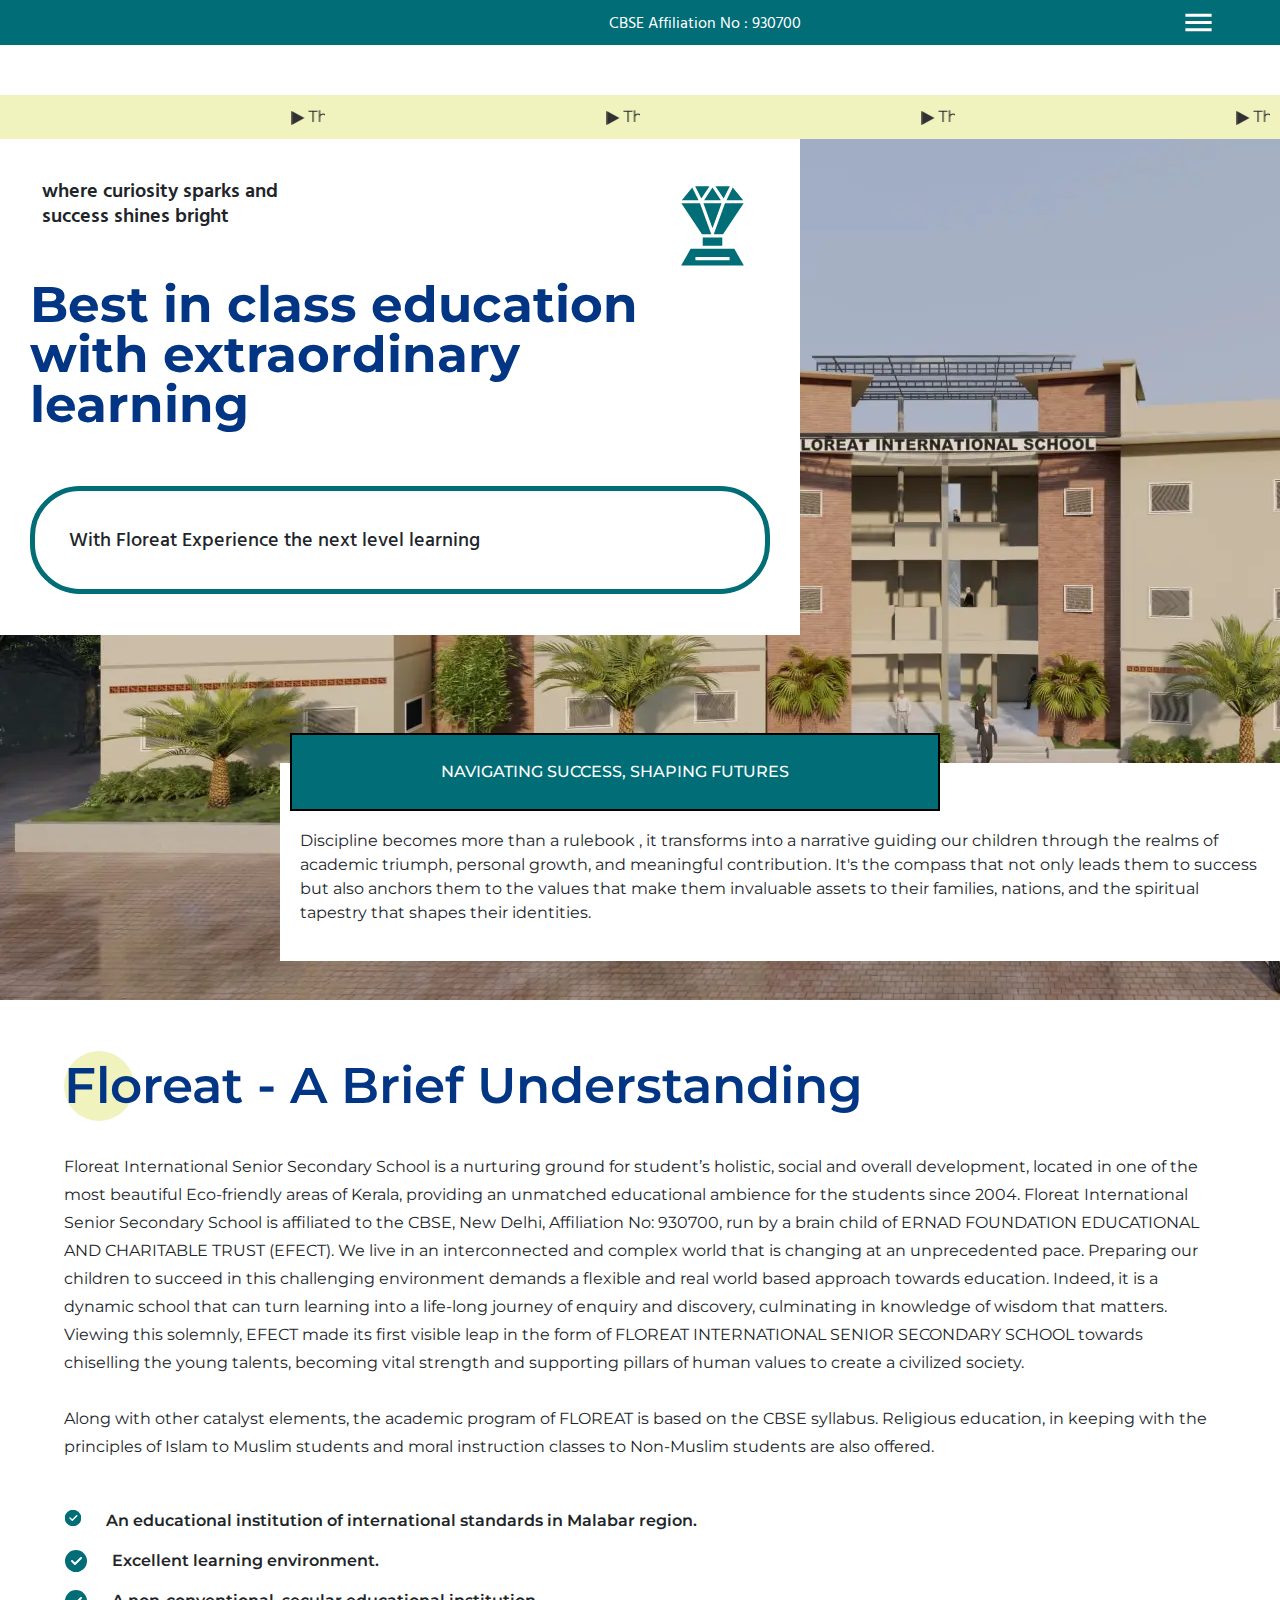
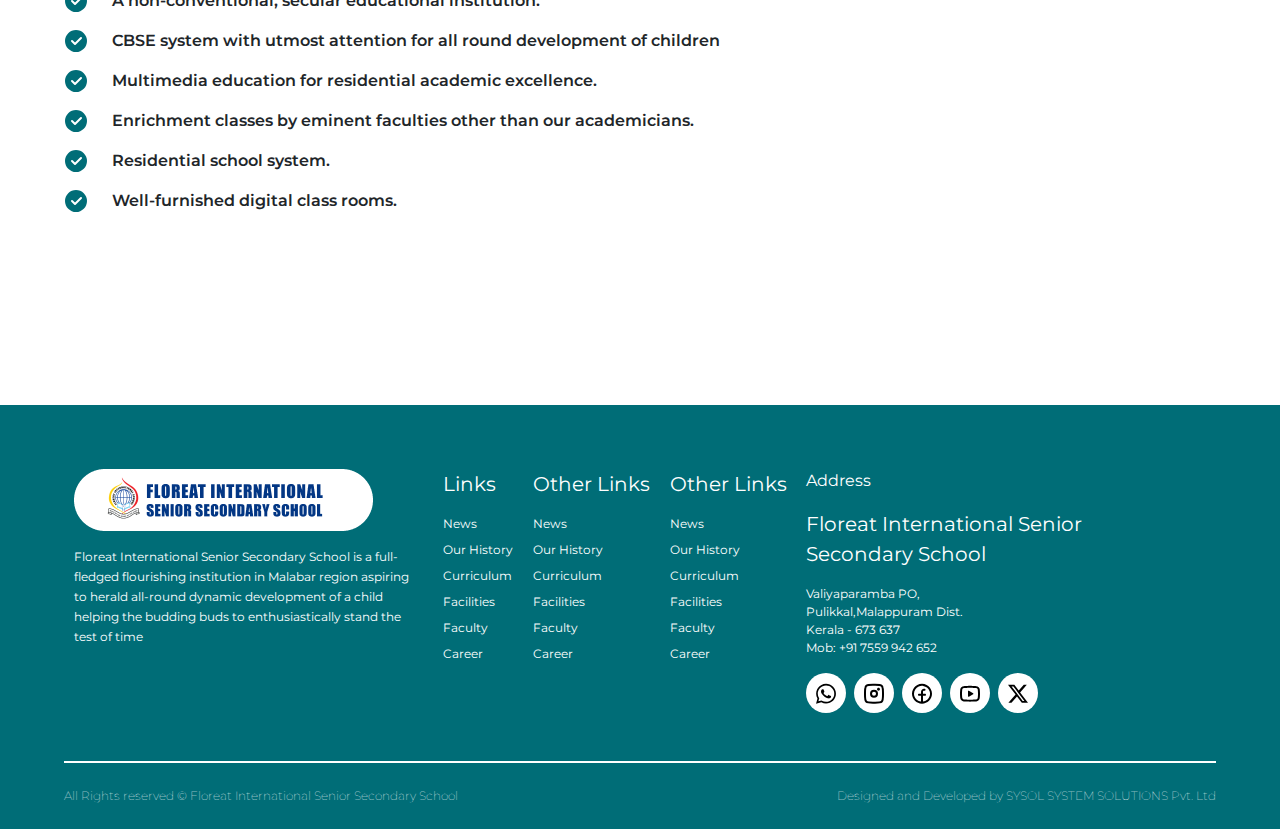
==== commit ecc1fa56: "contact floreat About _ Brief" ====
--- a/pages/about.html
+++ b/pages/about.html
@@ -98,51 +98,208 @@
     </section>
 
     <main>
-        <div class="heroImageContainer">
-            <div class="aboutTopSection">
-                <div class="aboutInfo">
-                    <div class="topAboutInfo">
+        <section>
+            <div class="heroImageContainer">
+                <div class="aboutTopSection">
+                    <div class="aboutInfo">
+                        <div class="topAboutInfo">
+                            <p>
+                                where curiosity sparks and success shines bright
+                            </p>
+    
+                            <svg width="91" height="91" viewBox="0 0 91 91" fill="none" xmlns="http://www.w3.org/2000/svg">
+                                <path d="M28.1879 7.28711L34.3197 19.5686L42.5133 7.28711H28.1879ZM48.4851 7.28711L56.6787 19.5686L62.8105 7.28711H48.4851ZM45.4992 8.57035L37.1101 21.1504H53.8883L45.4992 8.57035ZM25.2553 8.59523L14.7903 21.1504H31.5293L25.2553 8.59523ZM65.7431 8.59523L59.4691 21.1504H76.2117L65.7431 8.59523ZM14.3637 24.3496L34.9773 55.2754H44.2551L32.9867 24.3496H14.3637ZM36.417 24.3496L45.4992 49.3568L54.5814 24.3496H36.417ZM58.0117 24.3496L46.7433 55.2754H56.0211L76.6383 24.3496H58.0117ZM35.7238 58.4746V66.6504H55.2746V58.4746H35.7238ZM23.6734 69.8496L14.1309 86.5566H76.8693L67.325 69.8496H32.5246H23.6734ZM28.4367 78.0254H62.5617V81.2246H28.4367V78.0254Z" fill="#006D77"/>
+                            </svg>
+                        </div> 
+    
+                        <div class="middelAboutInfo">
+                            <p>
+                                Best in class education with extraordinary learning
+                            </p>
+    
+                        </div>
+    
+                        <div class="bottomAboutInfo">
+                            <p>
+                                With Floreat Experience the next level learning
+                            </p>
+    
+    
+                        </div>
+                    </div>
+                </div>
+    
+                <div class="aboutBottomSection">
+                    
+                    <div class="heading">
                         <p>
-                            where curiosity sparks and success shines bright
+                            Navigating Success, Shaping Futures
                         </p>
-
-                        <svg width="91" height="91" viewBox="0 0 91 91" fill="none" xmlns="http://www.w3.org/2000/svg">
-                            <path d="M28.1879 7.28711L34.3197 19.5686L42.5133 7.28711H28.1879ZM48.4851 7.28711L56.6787 19.5686L62.8105 7.28711H48.4851ZM45.4992 8.57035L37.1101 21.1504H53.8883L45.4992 8.57035ZM25.2553 8.59523L14.7903 21.1504H31.5293L25.2553 8.59523ZM65.7431 8.59523L59.4691 21.1504H76.2117L65.7431 8.59523ZM14.3637 24.3496L34.9773 55.2754H44.2551L32.9867 24.3496H14.3637ZM36.417 24.3496L45.4992 49.3568L54.5814 24.3496H36.417ZM58.0117 24.3496L46.7433 55.2754H56.0211L76.6383 24.3496H58.0117ZM35.7238 58.4746V66.6504H55.2746V58.4746H35.7238ZM23.6734 69.8496L14.1309 86.5566H76.8693L67.325 69.8496H32.5246H23.6734ZM28.4367 78.0254H62.5617V81.2246H28.4367V78.0254Z" fill="#006D77"/>
-                        </svg>
-                    </div> 
-
-                    <div class="middelAboutInfo">
+                    </div>
+                    <div class="aboutHeadingDescription">
                         <p>
-                            Best in class education with extraordinary learning
+                            Discipline becomes more than a rulebook , it transforms into a narrative guiding our children through the realms of academic triumph, personal growth, and meaningful contribution. It's the compass that not only leads them to success but also anchors them to the values that make them invaluable assets to their families, nations, and the spiritual tapestry that shapes their identities.
                         </p>
-
-                    </div>
-
-                    <div class="bottomAboutInfo">
-                        <p>
-                            With Floreat Experience the next level learning
-                        </p>
-
-
-                    </div>
-                </div>
-            </div>
-
-            <div class="aboutBottomSection">
-                
-                <div class="heading">
+                    </div>
+    
+                </div>
+            </div>
+        </section>
+
+        <section>
+            <div class="aboutBriefContainer">
+                <div class="HeadingBrief">
                     <p>
-                        Navigating Success, Shaping Futures
+                        Floreat - A Brief Understanding
                     </p>
-                </div>
-                <div class="aboutHeadingDescription">
+                    <div class="backgroundBubble">
+                        
+                    </div>
+                </div>
+
+                <div class="aboutPara">
                     <p>
-                        Discipline becomes more than a rulebook , it transforms into a narrative guiding our children through the realms of academic triumph, personal growth, and meaningful contribution. It's the compass that not only leads them to success but also anchors them to the values that make them invaluable assets to their families, nations, and the spiritual tapestry that shapes their identities.
+                        Floreat International Senior Secondary School is a nurturing ground for student’s holistic, social and overall development, located in one of the most beautiful Eco-friendly areas of Kerala, providing an unmatched educational ambience for the students since 2004. Floreat International Senior Secondary School is affiliated to the CBSE, New Delhi, Affiliation No: 930700, run by a brain child of ERNAD FOUNDATION EDUCATIONAL AND CHARITABLE TRUST (EFECT). We live in an interconnected and complex world that is changing at an unprecedented pace. Preparing our children to succeed in this challenging environment demands a flexible and real world based approach towards education. Indeed, it is a dynamic school that can turn learning into a life-long journey of enquiry and discovery, culminating in knowledge of wisdom that matters. Viewing this solemnly, EFECT made its first visible leap in the form of FLOREAT INTERNATIONAL SENIOR SECONDARY SCHOOL towards chiselling the young talents, becoming vital strength and supporting pillars of human values to create a civilized society.
+                        <br>
+                        <br>
+                        Along with other catalyst elements, the academic program of FLOREAT is based on the CBSE syllabus. Religious education, in keeping with the principles of Islam to Muslim students and moral instruction classes to Non-Muslim students are also offered.
+
                     </p>
                 </div>
 
-            </div>
-        </div>
+                <div class="aboutPointsContainer">
+                    <div class="points">
+                        <svg width="18" height="18" viewBox="0 0 24 24" fill="none" xmlns="http://www.w3.org/2000/svg">
+                            <mask id="mask0_200_4" style="mask-type:luminance" maskUnits="userSpaceOnUse" x="1" y="1" width="22" height="22">
+                            <path d="M12 22C13.3135 22.0017 14.6143 21.7438 15.8278 21.2412C17.0413 20.7385 18.1435 20.001 19.071 19.071C20.001 18.1435 20.7385 17.0413 21.2412 15.8278C21.7438 14.6143 22.0017 13.3135 22 12C22.0017 10.6865 21.7438 9.3857 21.2411 8.17222C20.7385 6.95875 20.001 5.85656 19.071 4.92901C18.1435 3.99902 17.0413 3.26151 15.8278 2.75885C14.6143 2.25619 13.3135 1.99831 12 2.00001C10.6865 1.99833 9.3857 2.25623 8.17222 2.75889C6.95875 3.26154 5.85656 3.99904 4.92901 4.92901C3.99904 5.85656 3.26154 6.95875 2.75889 8.17222C2.25623 9.3857 1.99833 10.6865 2.00001 12C1.99831 13.3135 2.25619 14.6143 2.75885 15.8278C3.26151 17.0413 3.99902 18.1435 4.92901 19.071C5.85656 20.001 6.95875 20.7385 8.17222 21.2411C9.3857 21.7438 10.6865 22.0017 12 22Z" fill="white" stroke="white" stroke-width="2" stroke-linejoin="round"/>
+                            <path d="M8 12L11 15L17 9" stroke="black" stroke-width="2" stroke-linecap="round" stroke-linejoin="round"/>
+                            </mask>
+                            <g mask="url(#mask0_200_4)">
+                            <path d="M0 0H24V24H0V0Z" fill="#006D77"/>
+                            </g>
+                            </svg>
+
+                            <p>
+                                An educational institution of international standards in Malabar region.
+                            </p>
+                    </div>
+                    <div class="points">
+                        <svg width="24" height="24" viewBox="0 0 24 24" fill="none" xmlns="http://www.w3.org/2000/svg">
+                            <mask id="mask0_200_4" style="mask-type:luminance" maskUnits="userSpaceOnUse" x="1" y="1" width="22" height="22">
+                            <path d="M12 22C13.3135 22.0017 14.6143 21.7438 15.8278 21.2412C17.0413 20.7385 18.1435 20.001 19.071 19.071C20.001 18.1435 20.7385 17.0413 21.2412 15.8278C21.7438 14.6143 22.0017 13.3135 22 12C22.0017 10.6865 21.7438 9.3857 21.2411 8.17222C20.7385 6.95875 20.001 5.85656 19.071 4.92901C18.1435 3.99902 17.0413 3.26151 15.8278 2.75885C14.6143 2.25619 13.3135 1.99831 12 2.00001C10.6865 1.99833 9.3857 2.25623 8.17222 2.75889C6.95875 3.26154 5.85656 3.99904 4.92901 4.92901C3.99904 5.85656 3.26154 6.95875 2.75889 8.17222C2.25623 9.3857 1.99833 10.6865 2.00001 12C1.99831 13.3135 2.25619 14.6143 2.75885 15.8278C3.26151 17.0413 3.99902 18.1435 4.92901 19.071C5.85656 20.001 6.95875 20.7385 8.17222 21.2411C9.3857 21.7438 10.6865 22.0017 12 22Z" fill="white" stroke="white" stroke-width="2" stroke-linejoin="round"/>
+                            <path d="M8 12L11 15L17 9" stroke="black" stroke-width="2" stroke-linecap="round" stroke-linejoin="round"/>
+                            </mask>
+                            <g mask="url(#mask0_200_4)">
+                            <path d="M0 0H24V24H0V0Z" fill="#006D77"/>
+                            </g>
+                            </svg>
+
+                            <p>
+                                Excellent learning environment.
+
+                            </p>
+                    </div>
+                    <div class="points">
+                        <svg width="24" height="24" viewBox="0 0 24 24" fill="none" xmlns="http://www.w3.org/2000/svg">
+                            <mask id="mask0_200_4" style="mask-type:luminance" maskUnits="userSpaceOnUse" x="1" y="1" width="22" height="22">
+                            <path d="M12 22C13.3135 22.0017 14.6143 21.7438 15.8278 21.2412C17.0413 20.7385 18.1435 20.001 19.071 19.071C20.001 18.1435 20.7385 17.0413 21.2412 15.8278C21.7438 14.6143 22.0017 13.3135 22 12C22.0017 10.6865 21.7438 9.3857 21.2411 8.17222C20.7385 6.95875 20.001 5.85656 19.071 4.92901C18.1435 3.99902 17.0413 3.26151 15.8278 2.75885C14.6143 2.25619 13.3135 1.99831 12 2.00001C10.6865 1.99833 9.3857 2.25623 8.17222 2.75889C6.95875 3.26154 5.85656 3.99904 4.92901 4.92901C3.99904 5.85656 3.26154 6.95875 2.75889 8.17222C2.25623 9.3857 1.99833 10.6865 2.00001 12C1.99831 13.3135 2.25619 14.6143 2.75885 15.8278C3.26151 17.0413 3.99902 18.1435 4.92901 19.071C5.85656 20.001 6.95875 20.7385 8.17222 21.2411C9.3857 21.7438 10.6865 22.0017 12 22Z" fill="white" stroke="white" stroke-width="2" stroke-linejoin="round"/>
+                            <path d="M8 12L11 15L17 9" stroke="black" stroke-width="2" stroke-linecap="round" stroke-linejoin="round"/>
+                            </mask>
+                            <g mask="url(#mask0_200_4)">
+                            <path d="M0 0H24V24H0V0Z" fill="#006D77"/>
+                            </g>
+                            </svg>
+
+                            <p>
+                                A non-conventional, secular educational institution.
+
+                            </p>
+                    </div>
+                    <div class="points">
+                        <svg width="24" height="24" viewBox="0 0 24 24" fill="none" xmlns="http://www.w3.org/2000/svg">
+                            <mask id="mask0_200_4" style="mask-type:luminance" maskUnits="userSpaceOnUse" x="1" y="1" width="22" height="22">
+                            <path d="M12 22C13.3135 22.0017 14.6143 21.7438 15.8278 21.2412C17.0413 20.7385 18.1435 20.001 19.071 19.071C20.001 18.1435 20.7385 17.0413 21.2412 15.8278C21.7438 14.6143 22.0017 13.3135 22 12C22.0017 10.6865 21.7438 9.3857 21.2411 8.17222C20.7385 6.95875 20.001 5.85656 19.071 4.92901C18.1435 3.99902 17.0413 3.26151 15.8278 2.75885C14.6143 2.25619 13.3135 1.99831 12 2.00001C10.6865 1.99833 9.3857 2.25623 8.17222 2.75889C6.95875 3.26154 5.85656 3.99904 4.92901 4.92901C3.99904 5.85656 3.26154 6.95875 2.75889 8.17222C2.25623 9.3857 1.99833 10.6865 2.00001 12C1.99831 13.3135 2.25619 14.6143 2.75885 15.8278C3.26151 17.0413 3.99902 18.1435 4.92901 19.071C5.85656 20.001 6.95875 20.7385 8.17222 21.2411C9.3857 21.7438 10.6865 22.0017 12 22Z" fill="white" stroke="white" stroke-width="2" stroke-linejoin="round"/>
+                            <path d="M8 12L11 15L17 9" stroke="black" stroke-width="2" stroke-linecap="round" stroke-linejoin="round"/>
+                            </mask>
+                            <g mask="url(#mask0_200_4)">
+                            <path d="M0 0H24V24H0V0Z" fill="#006D77"/>
+                            </g>
+                            </svg>
+
+                            <p>
+                                CBSE system with utmost attention for all round development of children
+
+                            </p>
+                    </div>
+                    <div class="points">
+                        <svg width="24" height="24" viewBox="0 0 24 24" fill="none" xmlns="http://www.w3.org/2000/svg">
+                            <mask id="mask0_200_4" style="mask-type:luminance" maskUnits="userSpaceOnUse" x="1" y="1" width="22" height="22">
+                            <path d="M12 22C13.3135 22.0017 14.6143 21.7438 15.8278 21.2412C17.0413 20.7385 18.1435 20.001 19.071 19.071C20.001 18.1435 20.7385 17.0413 21.2412 15.8278C21.7438 14.6143 22.0017 13.3135 22 12C22.0017 10.6865 21.7438 9.3857 21.2411 8.17222C20.7385 6.95875 20.001 5.85656 19.071 4.92901C18.1435 3.99902 17.0413 3.26151 15.8278 2.75885C14.6143 2.25619 13.3135 1.99831 12 2.00001C10.6865 1.99833 9.3857 2.25623 8.17222 2.75889C6.95875 3.26154 5.85656 3.99904 4.92901 4.92901C3.99904 5.85656 3.26154 6.95875 2.75889 8.17222C2.25623 9.3857 1.99833 10.6865 2.00001 12C1.99831 13.3135 2.25619 14.6143 2.75885 15.8278C3.26151 17.0413 3.99902 18.1435 4.92901 19.071C5.85656 20.001 6.95875 20.7385 8.17222 21.2411C9.3857 21.7438 10.6865 22.0017 12 22Z" fill="white" stroke="white" stroke-width="2" stroke-linejoin="round"/>
+                            <path d="M8 12L11 15L17 9" stroke="black" stroke-width="2" stroke-linecap="round" stroke-linejoin="round"/>
+                            </mask>
+                            <g mask="url(#mask0_200_4)">
+                            <path d="M0 0H24V24H0V0Z" fill="#006D77"/>
+                            </g>
+                            </svg>
+
+                            <p>
+                                Multimedia education for residential academic excellence.
+                            </p>
+                    </div>
+                    <div class="points">
+                        <svg width="24" height="24" viewBox="0 0 24 24" fill="none" xmlns="http://www.w3.org/2000/svg">
+                            <mask id="mask0_200_4" style="mask-type:luminance" maskUnits="userSpaceOnUse" x="1" y="1" width="22" height="22">
+                            <path d="M12 22C13.3135 22.0017 14.6143 21.7438 15.8278 21.2412C17.0413 20.7385 18.1435 20.001 19.071 19.071C20.001 18.1435 20.7385 17.0413 21.2412 15.8278C21.7438 14.6143 22.0017 13.3135 22 12C22.0017 10.6865 21.7438 9.3857 21.2411 8.17222C20.7385 6.95875 20.001 5.85656 19.071 4.92901C18.1435 3.99902 17.0413 3.26151 15.8278 2.75885C14.6143 2.25619 13.3135 1.99831 12 2.00001C10.6865 1.99833 9.3857 2.25623 8.17222 2.75889C6.95875 3.26154 5.85656 3.99904 4.92901 4.92901C3.99904 5.85656 3.26154 6.95875 2.75889 8.17222C2.25623 9.3857 1.99833 10.6865 2.00001 12C1.99831 13.3135 2.25619 14.6143 2.75885 15.8278C3.26151 17.0413 3.99902 18.1435 4.92901 19.071C5.85656 20.001 6.95875 20.7385 8.17222 21.2411C9.3857 21.7438 10.6865 22.0017 12 22Z" fill="white" stroke="white" stroke-width="2" stroke-linejoin="round"/>
+                            <path d="M8 12L11 15L17 9" stroke="black" stroke-width="2" stroke-linecap="round" stroke-linejoin="round"/>
+                            </mask>
+                            <g mask="url(#mask0_200_4)">
+                            <path d="M0 0H24V24H0V0Z" fill="#006D77"/>
+                            </g>
+                            </svg>
+
+                            <p>
+                                Enrichment classes by eminent faculties other than our academicians.
+
+                            </p>
+                    </div>
+                    <div class="points">
+                        <svg width="24" height="24" viewBox="0 0 24 24" fill="none" xmlns="http://www.w3.org/2000/svg">
+                            <mask id="mask0_200_4" style="mask-type:luminance" maskUnits="userSpaceOnUse" x="1" y="1" width="22" height="22">
+                            <path d="M12 22C13.3135 22.0017 14.6143 21.7438 15.8278 21.2412C17.0413 20.7385 18.1435 20.001 19.071 19.071C20.001 18.1435 20.7385 17.0413 21.2412 15.8278C21.7438 14.6143 22.0017 13.3135 22 12C22.0017 10.6865 21.7438 9.3857 21.2411 8.17222C20.7385 6.95875 20.001 5.85656 19.071 4.92901C18.1435 3.99902 17.0413 3.26151 15.8278 2.75885C14.6143 2.25619 13.3135 1.99831 12 2.00001C10.6865 1.99833 9.3857 2.25623 8.17222 2.75889C6.95875 3.26154 5.85656 3.99904 4.92901 4.92901C3.99904 5.85656 3.26154 6.95875 2.75889 8.17222C2.25623 9.3857 1.99833 10.6865 2.00001 12C1.99831 13.3135 2.25619 14.6143 2.75885 15.8278C3.26151 17.0413 3.99902 18.1435 4.92901 19.071C5.85656 20.001 6.95875 20.7385 8.17222 21.2411C9.3857 21.7438 10.6865 22.0017 12 22Z" fill="white" stroke="white" stroke-width="2" stroke-linejoin="round"/>
+                            <path d="M8 12L11 15L17 9" stroke="black" stroke-width="2" stroke-linecap="round" stroke-linejoin="round"/>
+                            </mask>
+                            <g mask="url(#mask0_200_4)">
+                            <path d="M0 0H24V24H0V0Z" fill="#006D77"/>
+                            </g>
+                            </svg>
+
+                            <p>
+                                Residential school system.
+                            </p>
+                    </div>
+                    <div class="points">
+                        <svg width="24" height="24" viewBox="0 0 24 24" fill="none" xmlns="http://www.w3.org/2000/svg">
+                            <mask id="mask0_200_4" style="mask-type:luminance" maskUnits="userSpaceOnUse" x="1" y="1" width="22" height="22">
+                            <path d="M12 22C13.3135 22.0017 14.6143 21.7438 15.8278 21.2412C17.0413 20.7385 18.1435 20.001 19.071 19.071C20.001 18.1435 20.7385 17.0413 21.2412 15.8278C21.7438 14.6143 22.0017 13.3135 22 12C22.0017 10.6865 21.7438 9.3857 21.2411 8.17222C20.7385 6.95875 20.001 5.85656 19.071 4.92901C18.1435 3.99902 17.0413 3.26151 15.8278 2.75885C14.6143 2.25619 13.3135 1.99831 12 2.00001C10.6865 1.99833 9.3857 2.25623 8.17222 2.75889C6.95875 3.26154 5.85656 3.99904 4.92901 4.92901C3.99904 5.85656 3.26154 6.95875 2.75889 8.17222C2.25623 9.3857 1.99833 10.6865 2.00001 12C1.99831 13.3135 2.25619 14.6143 2.75885 15.8278C3.26151 17.0413 3.99902 18.1435 4.92901 19.071C5.85656 20.001 6.95875 20.7385 8.17222 21.2411C9.3857 21.7438 10.6865 22.0017 12 22Z" fill="white" stroke="white" stroke-width="2" stroke-linejoin="round"/>
+                            <path d="M8 12L11 15L17 9" stroke="black" stroke-width="2" stroke-linecap="round" stroke-linejoin="round"/>
+                            </mask>
+                            <g mask="url(#mask0_200_4)">
+                            <path d="M0 0H24V24H0V0Z" fill="#006D77"/>
+                            </g>
+                            </svg>
+
+                            <p>
+                                Well-furnished digital class rooms.
+
+                            </p>
+                    </div>
+                    
+                </div>
+
+
+            </div>
+        </section>
+        
     </main>
 
 
--- a/css/styles.css
+++ b/css/styles.css
@@ -779,6 +779,46 @@
   padding: 10px;
 }
 
+.aboutBriefContainer {
+  padding: 48px 64px;
+}
+.aboutBriefContainer .HeadingBrief .backgroundBubble {
+  padding: 20px;
+  background-color: #F0F3BD;
+  width: 70px;
+  height: 70px;
+  border-radius: 50px;
+  position: relative;
+  margin-top: -88px;
+  z-index: -1;
+}
+.aboutBriefContainer .HeadingBrief p {
+  font-size: 50px;
+  font-weight: 600;
+  color: #023684;
+  z-index: 3;
+}
+.aboutBriefContainer .aboutPara {
+  font-family: "Hind Madurai", sans-serif;
+}
+.aboutBriefContainer .aboutPara p {
+  font-size: 16px;
+  margin-top: 32px;
+  line-height: 28px;
+}
+.aboutBriefContainer .aboutPointsContainer {
+  margin-top: 48px;
+}
+.aboutBriefContainer .aboutPointsContainer .points {
+  display: flex;
+}
+.aboutBriefContainer .aboutPointsContainer .points p {
+  font-weight: 600;
+}
+.aboutBriefContainer .aboutPointsContainer svg {
+  margin-right: 24px;
+}
+
 @media screen and (max-width: 1440px) {
   .heroContainer {
     padding: 64px;
@@ -2960,6 +3000,43 @@
     margin-top: -32px;
     padding: 10px;
   }
+  .aboutBriefContainer {
+    padding: 24px;
+  }
+  .aboutBriefContainer .HeadingBrief .backgroundBubble {
+    padding: 20px;
+    background-color: #F0F3BD;
+    width: 40px;
+    height: 40px;
+    border-radius: 50px;
+    position: relative;
+    margin-top: -48px;
+    z-index: -1;
+  }
+  .aboutBriefContainer .HeadingBrief p {
+    font-size: 20px;
+    font-weight: 600;
+    color: #023684;
+    z-index: 3;
+  }
+  .aboutBriefContainer .aboutPara {
+    font-family: "Hind Madurai", sans-serif;
+  }
+  .aboutBriefContainer .aboutPara p {
+    font-size: 12px;
+    margin-top: 32px;
+    line-height: 20px;
+  }
+  .aboutBriefContainer .aboutPointsContainer {
+    margin-top: 48px;
+  }
+  .aboutBriefContainer .aboutPointsContainer .points {
+    display: flex;
+  }
+  .aboutBriefContainer .aboutPointsContainer .points p {
+    font-weight: 600;
+    font-size: 12px;
+  }
 }
 @media screen and (max-width: 320px) {
   .navBar {
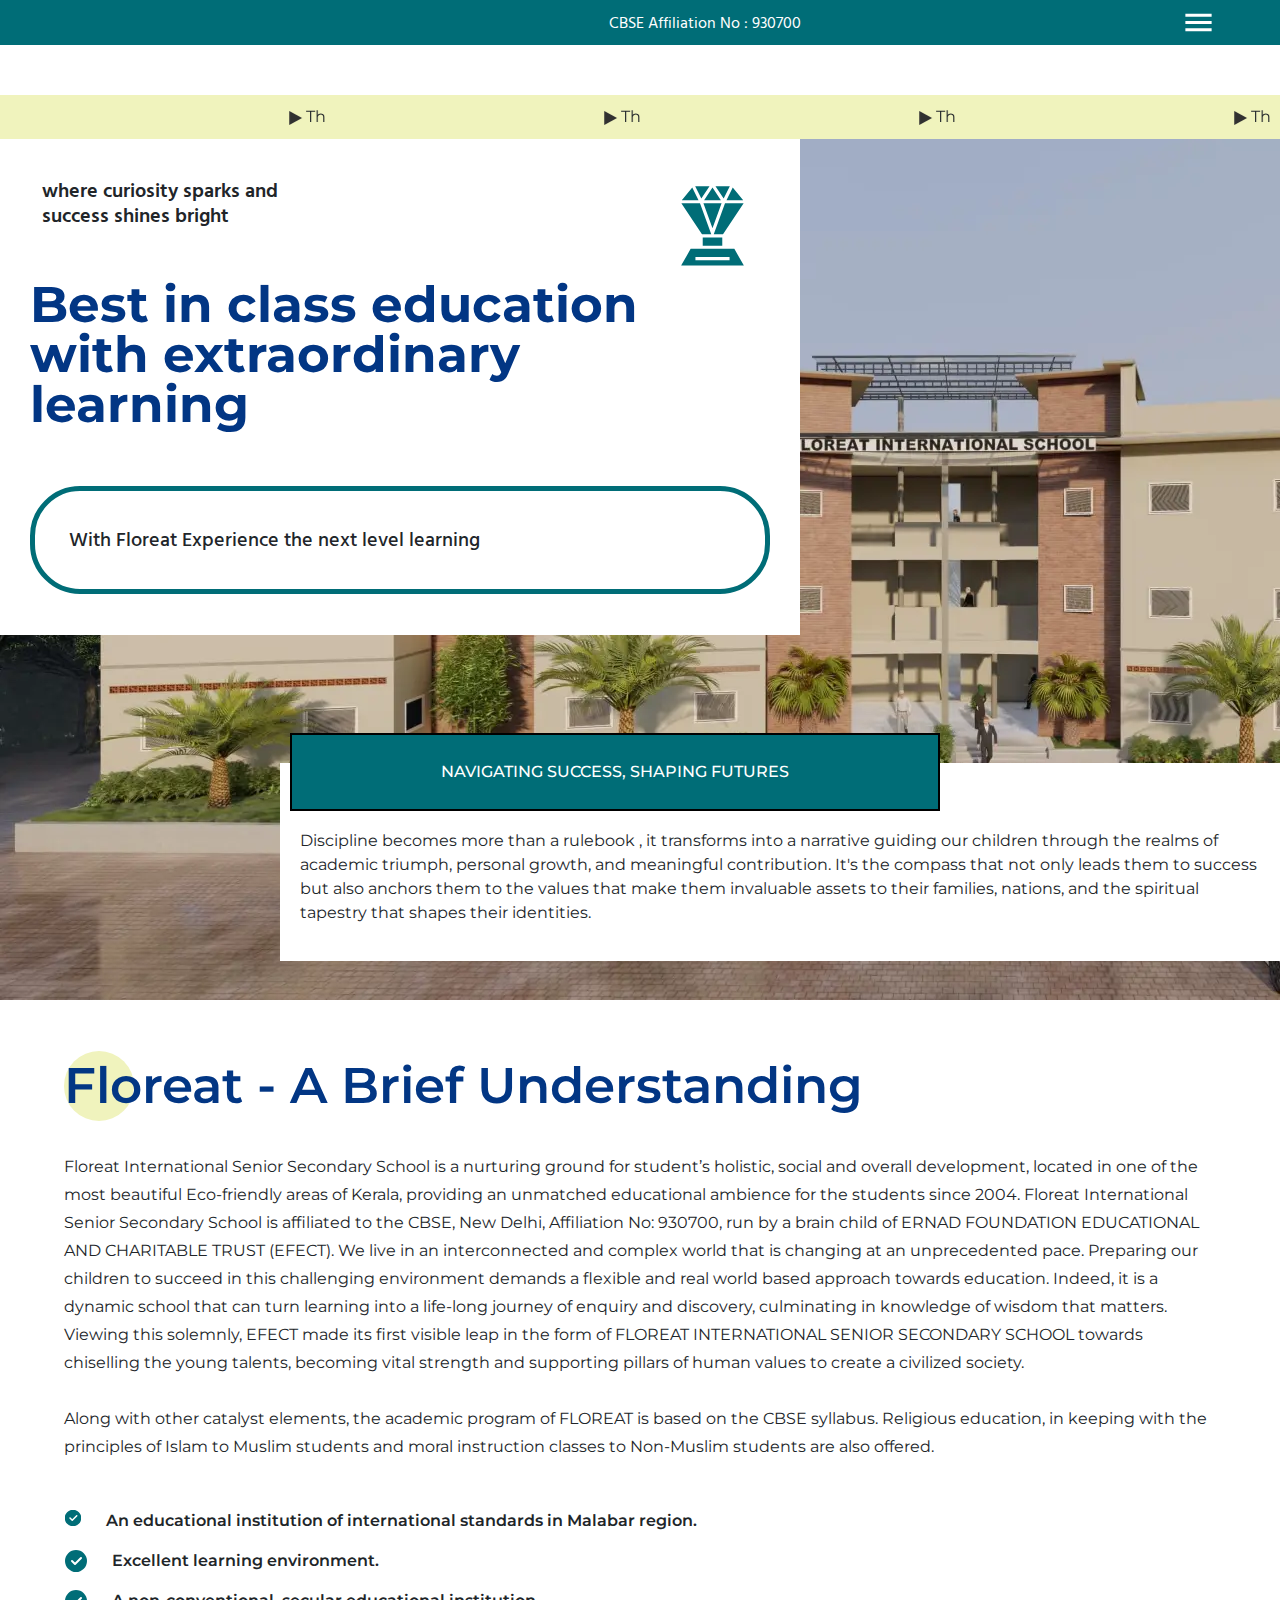
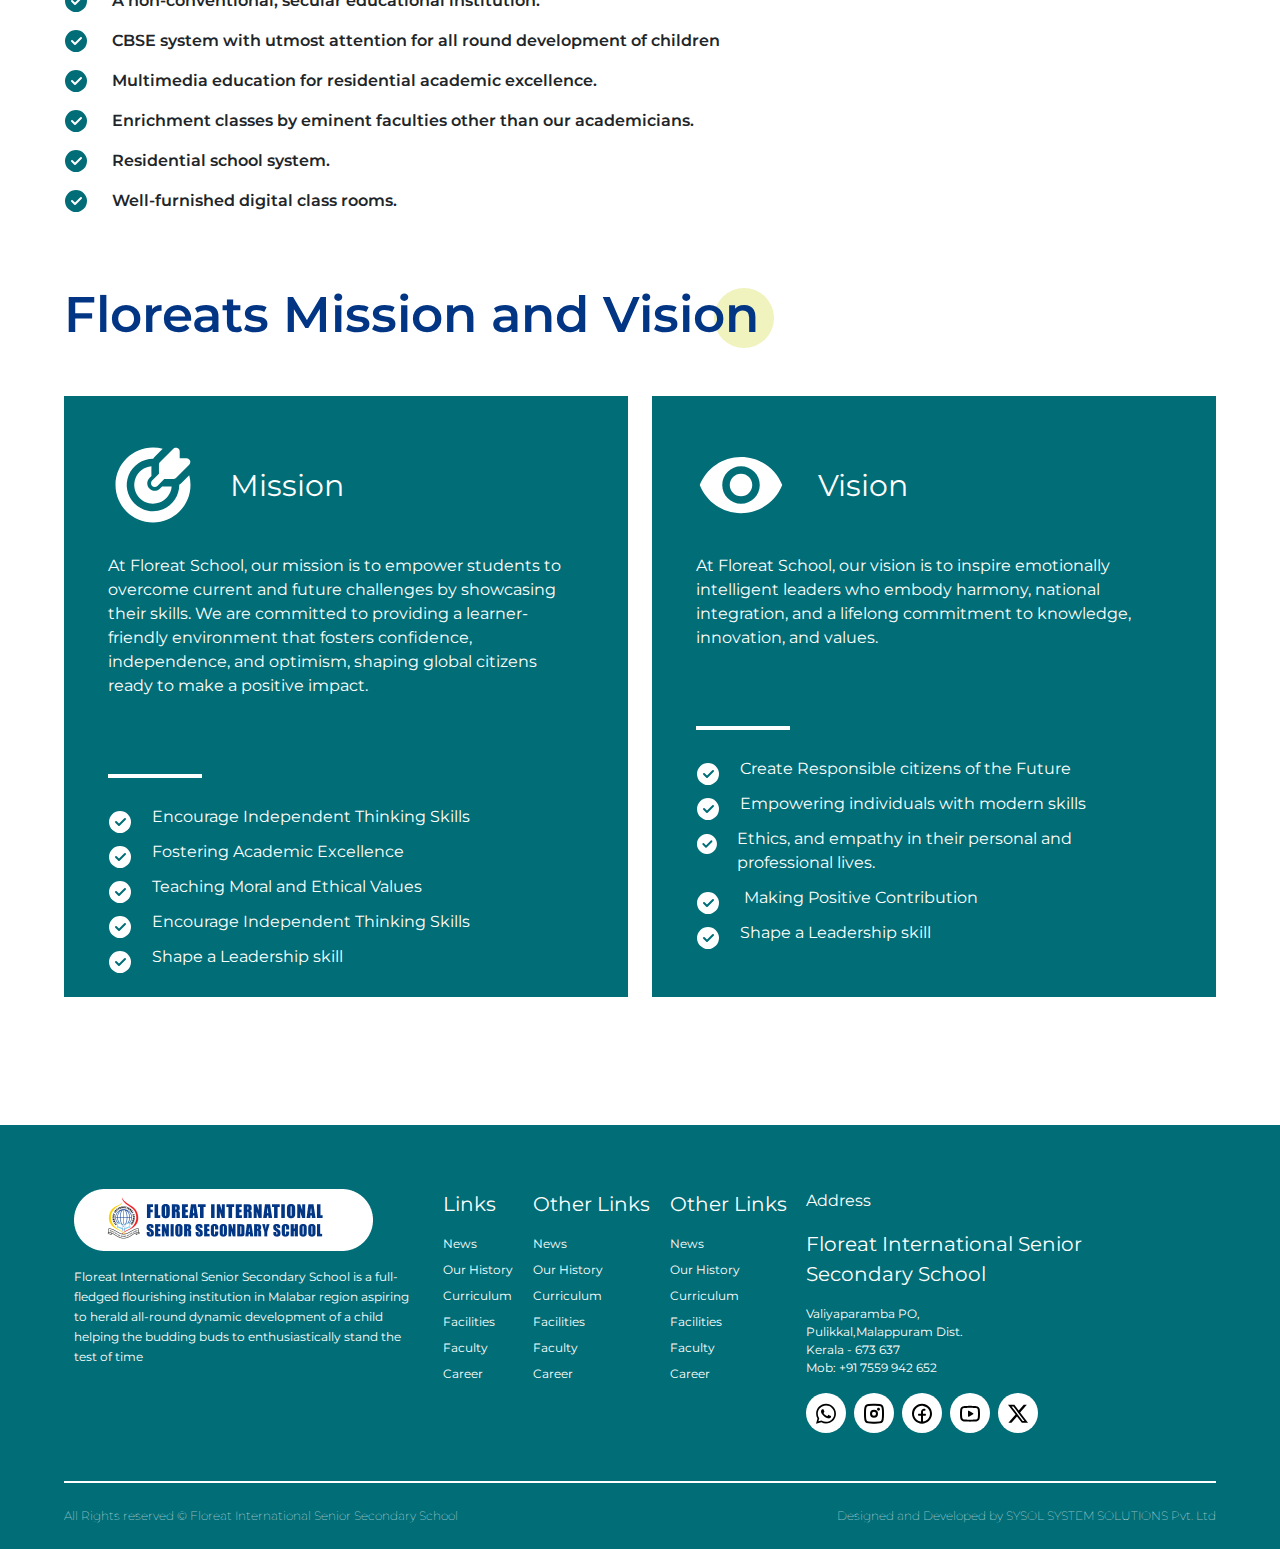
==== commit f29334b8: "contact floreat About _ Mission&Vision" ====
--- a/pages/about.html
+++ b/pages/about.html
@@ -299,6 +299,237 @@
 
             </div>
         </section>
+
+        <section>
+            <div class="missionVisionContainer">
+                <div class="missionVisionHeading">
+                    <p>
+                        Floreats Mission and Vision
+                    </p>
+                    <div class="backgroundBubble">
+
+                    </div>
+                </div>
+
+                <div class="missionAndVision">
+                    <div class="mission">
+                        <div class="heading">
+                            <svg width="90" height="90" viewBox="0 0 90 90" fill="none" xmlns="http://www.w3.org/2000/svg">
+                                <g clip-path="url(#clip0_33_263)">
+                                <path d="M45 7.5C48.36 7.5 51.615 7.9425 54.7125 8.77125L46.74 16.74C46.1352 17.3472 45.6017 18.0216 45.15 18.75H45C39.8082 18.75 34.7331 20.2895 30.4163 23.1739C26.0995 26.0583 22.735 30.158 20.7482 34.9546C18.7614 39.7511 18.2415 45.0291 19.2544 50.1211C20.2672 55.2131 22.7673 59.8904 26.4384 63.5616C30.1096 67.2327 34.7869 69.7328 39.8789 70.7456C44.9709 71.7585 50.2489 71.2386 55.0454 69.2518C59.842 67.265 63.9417 63.9005 66.8261 59.5837C69.7105 55.2669 71.25 50.1918 71.25 45V44.85C71.97 44.4 72.645 43.8713 73.2562 43.2562L81.2287 35.2875C82.0575 38.385 82.5 41.64 82.5 45C82.5 65.7113 65.7113 82.5 45 82.5C24.2888 82.5 7.5 65.7113 7.5 45C7.5 24.2888 24.2888 7.5 45 7.5ZM43.4475 26.3138C43.4475 29.505 43.29 32.7413 43.4625 35.9288L41.4375 37.9538C40.7409 38.6503 40.1884 39.4773 39.8114 40.3874C39.4344 41.2975 39.2404 42.273 39.2404 43.2581C39.2404 44.2432 39.4344 45.2187 39.8114 46.1288C40.1884 47.039 40.7409 47.8659 41.4375 48.5625C42.1341 49.2591 42.961 49.8116 43.8712 50.1886C44.7813 50.5656 45.7568 50.7596 46.7419 50.7596C47.727 50.7596 48.7025 50.5656 49.6126 50.1886C50.5227 49.8116 51.3497 49.2591 52.0462 48.5625L54.0712 46.5375C57.2587 46.71 60.4912 46.5525 63.6862 46.5525C63.39 50.1163 62.0808 53.521 59.9131 56.3652C57.7454 59.2093 54.8095 61.3742 51.4517 62.6046C48.094 63.835 44.4544 64.0795 40.9623 63.3092C37.4701 62.539 34.2711 60.7862 31.7424 58.2576C29.2138 55.7289 27.461 52.5299 26.6908 49.0377C25.9205 45.5456 26.165 41.906 27.3954 38.5483C28.6258 35.1905 30.7907 32.2546 33.6348 30.0869C36.479 27.9192 39.8837 26.61 43.4475 26.3138ZM69.39 7.97625C70.0745 8.26005 70.6595 8.74026 71.0713 9.35629C71.4831 9.97231 71.7032 10.6965 71.7038 11.4375V18.3H78.5625C79.3041 18.3002 80.0289 18.5202 80.6455 18.9322C81.262 19.3443 81.7425 19.9299 82.0263 20.615C82.3101 21.3002 82.3843 22.054 82.2397 22.7814C82.0951 23.5087 81.738 24.1768 81.2137 24.7013L67.95 37.95C67.2469 38.6533 66.2932 39.0485 65.2988 39.0487H56.25L49.395 45.9075C48.6913 46.6112 47.737 47.0065 46.7419 47.0065C45.7468 47.0065 44.7924 46.6112 44.0887 45.9075C43.3851 45.2038 42.9898 44.2495 42.9898 43.2544C42.9898 42.2593 43.3851 41.3049 44.0887 40.6012L50.9475 33.75V24.6975C50.9471 24.2045 51.044 23.7162 51.2325 23.2606C51.421 22.805 51.6976 22.3911 52.0462 22.0425L65.3025 8.78625C65.8269 8.2615 66.4952 7.90409 67.2228 7.75924C67.9504 7.61439 68.7046 7.68861 69.39 7.9725" fill="white"/>
+                                </g>
+                                <defs>
+                                <clipPath id="clip0_33_263">
+                                <rect width="90" height="90" fill="white"/>
+                                </clipPath>
+                                </defs>
+                            </svg>
+                                
+                            <p>
+                                Mission
+                            </p>
+                        </div>
+
+                        <div class="missionDesc">
+                            <p>
+                                At Floreat School, our mission is to empower students to overcome current and future challenges by showcasing their skills. We are committed to providing a learner-friendly environment that fosters confidence, independence, and optimism, shaping global citizens ready to make a positive impact.
+                            </p>
+                        </div>
+
+                        <div class="line">
+
+                        </div>
+
+                        <div class="pointsContainer">
+                            <div class="points">
+                                <svg width="24" height="24" viewBox="0 0 24 24" fill="none" xmlns="http://www.w3.org/2000/svg">
+                                    <mask id="mask0_33_269" style="mask-type:luminance" maskUnits="userSpaceOnUse" x="1" y="1" width="22" height="22">
+                                    <path d="M12 22C13.3135 22.0017 14.6143 21.7438 15.8278 21.2412C17.0413 20.7385 18.1435 20.001 19.071 19.071C20.001 18.1435 20.7385 17.0413 21.2412 15.8278C21.7438 14.6143 22.0017 13.3135 22 12C22.0017 10.6865 21.7438 9.3857 21.2411 8.17222C20.7385 6.95875 20.001 5.85656 19.071 4.92901C18.1435 3.99902 17.0413 3.26151 15.8278 2.75885C14.6143 2.25619 13.3135 1.99831 12 2.00001C10.6865 1.99833 9.3857 2.25623 8.17222 2.75889C6.95875 3.26154 5.85656 3.99904 4.92901 4.92901C3.99904 5.85656 3.26154 6.95875 2.75889 8.17222C2.25623 9.3857 1.99833 10.6865 2.00001 12C1.99831 13.3135 2.25619 14.6143 2.75885 15.8278C3.26151 17.0413 3.99902 18.1435 4.92901 19.071C5.85656 20.001 6.95875 20.7385 8.17222 21.2411C9.3857 21.7438 10.6865 22.0017 12 22Z" fill="white" stroke="white" stroke-width="2" stroke-linejoin="round"/>
+                                    <path d="M8 12L11 15L17 9" stroke="black" stroke-width="2" stroke-linecap="round" stroke-linejoin="round"/>
+                                    </mask>
+                                    <g mask="url(#mask0_33_269)">
+                                    <path d="M0 0H24V24H0V0Z" fill="white"/>
+                                    </g>
+                                    </svg>
+    
+                                    <p>
+                                        Encourage Independent Thinking Skills
+                                    </p>
+                            </div>
+                            <div class="points">
+                                <svg width="24" height="24" viewBox="0 0 24 24" fill="none" xmlns="http://www.w3.org/2000/svg">
+                                    <mask id="mask0_33_269" style="mask-type:luminance" maskUnits="userSpaceOnUse" x="1" y="1" width="22" height="22">
+                                    <path d="M12 22C13.3135 22.0017 14.6143 21.7438 15.8278 21.2412C17.0413 20.7385 18.1435 20.001 19.071 19.071C20.001 18.1435 20.7385 17.0413 21.2412 15.8278C21.7438 14.6143 22.0017 13.3135 22 12C22.0017 10.6865 21.7438 9.3857 21.2411 8.17222C20.7385 6.95875 20.001 5.85656 19.071 4.92901C18.1435 3.99902 17.0413 3.26151 15.8278 2.75885C14.6143 2.25619 13.3135 1.99831 12 2.00001C10.6865 1.99833 9.3857 2.25623 8.17222 2.75889C6.95875 3.26154 5.85656 3.99904 4.92901 4.92901C3.99904 5.85656 3.26154 6.95875 2.75889 8.17222C2.25623 9.3857 1.99833 10.6865 2.00001 12C1.99831 13.3135 2.25619 14.6143 2.75885 15.8278C3.26151 17.0413 3.99902 18.1435 4.92901 19.071C5.85656 20.001 6.95875 20.7385 8.17222 21.2411C9.3857 21.7438 10.6865 22.0017 12 22Z" fill="white" stroke="white" stroke-width="2" stroke-linejoin="round"/>
+                                    <path d="M8 12L11 15L17 9" stroke="black" stroke-width="2" stroke-linecap="round" stroke-linejoin="round"/>
+                                    </mask>
+                                    <g mask="url(#mask0_33_269)">
+                                    <path d="M0 0H24V24H0V0Z" fill="white"/>
+                                    </g>
+                                    </svg>
+    
+                                    <p>
+                                        Fostering Academic Excellence
+                                    </p>
+                            </div>
+                            <div class="points">
+                                <svg width="24" height="24" viewBox="0 0 24 24" fill="none" xmlns="http://www.w3.org/2000/svg">
+                                    <mask id="mask0_33_269" style="mask-type:luminance" maskUnits="userSpaceOnUse" x="1" y="1" width="22" height="22">
+                                    <path d="M12 22C13.3135 22.0017 14.6143 21.7438 15.8278 21.2412C17.0413 20.7385 18.1435 20.001 19.071 19.071C20.001 18.1435 20.7385 17.0413 21.2412 15.8278C21.7438 14.6143 22.0017 13.3135 22 12C22.0017 10.6865 21.7438 9.3857 21.2411 8.17222C20.7385 6.95875 20.001 5.85656 19.071 4.92901C18.1435 3.99902 17.0413 3.26151 15.8278 2.75885C14.6143 2.25619 13.3135 1.99831 12 2.00001C10.6865 1.99833 9.3857 2.25623 8.17222 2.75889C6.95875 3.26154 5.85656 3.99904 4.92901 4.92901C3.99904 5.85656 3.26154 6.95875 2.75889 8.17222C2.25623 9.3857 1.99833 10.6865 2.00001 12C1.99831 13.3135 2.25619 14.6143 2.75885 15.8278C3.26151 17.0413 3.99902 18.1435 4.92901 19.071C5.85656 20.001 6.95875 20.7385 8.17222 21.2411C9.3857 21.7438 10.6865 22.0017 12 22Z" fill="white" stroke="white" stroke-width="2" stroke-linejoin="round"/>
+                                    <path d="M8 12L11 15L17 9" stroke="black" stroke-width="2" stroke-linecap="round" stroke-linejoin="round"/>
+                                    </mask>
+                                    <g mask="url(#mask0_33_269)">
+                                    <path d="M0 0H24V24H0V0Z" fill="white"/>
+                                    </g>
+                                    </svg>
+    
+                                    <p>
+                                        Teaching Moral and Ethical Values
+                                    </p>
+                            </div>
+                            <div class="points">
+                                <svg width="24" height="24" viewBox="0 0 24 24" fill="none" xmlns="http://www.w3.org/2000/svg">
+                                    <mask id="mask0_33_269" style="mask-type:luminance" maskUnits="userSpaceOnUse" x="1" y="1" width="22" height="22">
+                                    <path d="M12 22C13.3135 22.0017 14.6143 21.7438 15.8278 21.2412C17.0413 20.7385 18.1435 20.001 19.071 19.071C20.001 18.1435 20.7385 17.0413 21.2412 15.8278C21.7438 14.6143 22.0017 13.3135 22 12C22.0017 10.6865 21.7438 9.3857 21.2411 8.17222C20.7385 6.95875 20.001 5.85656 19.071 4.92901C18.1435 3.99902 17.0413 3.26151 15.8278 2.75885C14.6143 2.25619 13.3135 1.99831 12 2.00001C10.6865 1.99833 9.3857 2.25623 8.17222 2.75889C6.95875 3.26154 5.85656 3.99904 4.92901 4.92901C3.99904 5.85656 3.26154 6.95875 2.75889 8.17222C2.25623 9.3857 1.99833 10.6865 2.00001 12C1.99831 13.3135 2.25619 14.6143 2.75885 15.8278C3.26151 17.0413 3.99902 18.1435 4.92901 19.071C5.85656 20.001 6.95875 20.7385 8.17222 21.2411C9.3857 21.7438 10.6865 22.0017 12 22Z" fill="white" stroke="white" stroke-width="2" stroke-linejoin="round"/>
+                                    <path d="M8 12L11 15L17 9" stroke="black" stroke-width="2" stroke-linecap="round" stroke-linejoin="round"/>
+                                    </mask>
+                                    <g mask="url(#mask0_33_269)">
+                                    <path d="M0 0H24V24H0V0Z" fill="white"/>
+                                    </g>
+                                    </svg>
+    
+                                    <p>
+                                        Encourage Independent Thinking Skills
+                                    </p>
+                            </div>
+                            <div class="points">
+                                <svg width="24" height="24" viewBox="0 0 24 24" fill="none" xmlns="http://www.w3.org/2000/svg">
+                                    <mask id="mask0_33_269" style="mask-type:luminance" maskUnits="userSpaceOnUse" x="1" y="1" width="22" height="22">
+                                    <path d="M12 22C13.3135 22.0017 14.6143 21.7438 15.8278 21.2412C17.0413 20.7385 18.1435 20.001 19.071 19.071C20.001 18.1435 20.7385 17.0413 21.2412 15.8278C21.7438 14.6143 22.0017 13.3135 22 12C22.0017 10.6865 21.7438 9.3857 21.2411 8.17222C20.7385 6.95875 20.001 5.85656 19.071 4.92901C18.1435 3.99902 17.0413 3.26151 15.8278 2.75885C14.6143 2.25619 13.3135 1.99831 12 2.00001C10.6865 1.99833 9.3857 2.25623 8.17222 2.75889C6.95875 3.26154 5.85656 3.99904 4.92901 4.92901C3.99904 5.85656 3.26154 6.95875 2.75889 8.17222C2.25623 9.3857 1.99833 10.6865 2.00001 12C1.99831 13.3135 2.25619 14.6143 2.75885 15.8278C3.26151 17.0413 3.99902 18.1435 4.92901 19.071C5.85656 20.001 6.95875 20.7385 8.17222 21.2411C9.3857 21.7438 10.6865 22.0017 12 22Z" fill="white" stroke="white" stroke-width="2" stroke-linejoin="round"/>
+                                    <path d="M8 12L11 15L17 9" stroke="black" stroke-width="2" stroke-linecap="round" stroke-linejoin="round"/>
+                                    </mask>
+                                    <g mask="url(#mask0_33_269)">
+                                    <path d="M0 0H24V24H0V0Z" fill="white"/>
+                                    </g>
+                                    </svg>
+    
+                                    <p>
+                                        Shape a Leadership skill
+                                    </p>
+                            </div>
+                        </div>
+                        
+                        
+
+                    </div>
+
+                    <div class="mission">
+                        <div class="heading">
+                            <svg width="90" height="90" viewBox="0 0 90 90" fill="none" xmlns="http://www.w3.org/2000/svg">
+                                <path d="M45 33.75C42.0163 33.75 39.1548 34.9353 37.045 37.045C34.9353 39.1548 33.75 42.0163 33.75 45C33.75 47.9837 34.9353 50.8452 37.045 52.955C39.1548 55.0647 42.0163 56.25 45 56.25C47.9837 56.25 50.8452 55.0647 52.955 52.955C55.0647 50.8452 56.25 47.9837 56.25 45C56.25 42.0163 55.0647 39.1548 52.955 37.045C50.8452 34.9353 47.9837 33.75 45 33.75ZM45 63.75C40.0272 63.75 35.2581 61.7746 31.7417 58.2583C28.2254 54.7419 26.25 49.9728 26.25 45C26.25 40.0272 28.2254 35.2581 31.7417 31.7417C35.2581 28.2254 40.0272 26.25 45 26.25C49.9728 26.25 54.7419 28.2254 58.2583 31.7417C61.7746 35.2581 63.75 40.0272 63.75 45C63.75 49.9728 61.7746 54.7419 58.2583 58.2583C54.7419 61.7746 49.9728 63.75 45 63.75ZM45 16.875C26.25 16.875 10.2375 28.5375 3.75 45C10.2375 61.4625 26.25 73.125 45 73.125C63.75 73.125 79.7625 61.4625 86.25 45C79.7625 28.5375 63.75 16.875 45 16.875Z" fill="white"/>
+                                </svg>
+                                
+                                
+                            <p>
+                                Vision
+                            </p>
+                        </div>
+
+                        <div class="missionDesc">
+                            <p>
+                                At Floreat School, our vision is to inspire emotionally intelligent leaders who embody harmony, national integration, and a lifelong commitment to knowledge, innovation, and values.
+
+                            </p>
+                        </div>
+
+                        <div class="line">
+
+                        </div>
+
+                        <div class="pointsContainer">
+                            <div class="points">
+                                <svg width="24" height="24" viewBox="0 0 24 24" fill="none" xmlns="http://www.w3.org/2000/svg">
+                                    <mask id="mask0_33_269" style="mask-type:luminance" maskUnits="userSpaceOnUse" x="1" y="1" width="22" height="22">
+                                    <path d="M12 22C13.3135 22.0017 14.6143 21.7438 15.8278 21.2412C17.0413 20.7385 18.1435 20.001 19.071 19.071C20.001 18.1435 20.7385 17.0413 21.2412 15.8278C21.7438 14.6143 22.0017 13.3135 22 12C22.0017 10.6865 21.7438 9.3857 21.2411 8.17222C20.7385 6.95875 20.001 5.85656 19.071 4.92901C18.1435 3.99902 17.0413 3.26151 15.8278 2.75885C14.6143 2.25619 13.3135 1.99831 12 2.00001C10.6865 1.99833 9.3857 2.25623 8.17222 2.75889C6.95875 3.26154 5.85656 3.99904 4.92901 4.92901C3.99904 5.85656 3.26154 6.95875 2.75889 8.17222C2.25623 9.3857 1.99833 10.6865 2.00001 12C1.99831 13.3135 2.25619 14.6143 2.75885 15.8278C3.26151 17.0413 3.99902 18.1435 4.92901 19.071C5.85656 20.001 6.95875 20.7385 8.17222 21.2411C9.3857 21.7438 10.6865 22.0017 12 22Z" fill="white" stroke="white" stroke-width="2" stroke-linejoin="round"/>
+                                    <path d="M8 12L11 15L17 9" stroke="black" stroke-width="2" stroke-linecap="round" stroke-linejoin="round"/>
+                                    </mask>
+                                    <g mask="url(#mask0_33_269)">
+                                    <path d="M0 0H24V24H0V0Z" fill="white"/>
+                                    </g>
+                                    </svg>
+    
+                                    <p>
+                                        Create Responsible citizens of the Future
+                                    </p>
+                            </div>
+                            <div class="points">
+                                <svg width="24" height="24" viewBox="0 0 24 24" fill="none" xmlns="http://www.w3.org/2000/svg">
+                                    <mask id="mask0_33_269" style="mask-type:luminance" maskUnits="userSpaceOnUse" x="1" y="1" width="22" height="22">
+                                    <path d="M12 22C13.3135 22.0017 14.6143 21.7438 15.8278 21.2412C17.0413 20.7385 18.1435 20.001 19.071 19.071C20.001 18.1435 20.7385 17.0413 21.2412 15.8278C21.7438 14.6143 22.0017 13.3135 22 12C22.0017 10.6865 21.7438 9.3857 21.2411 8.17222C20.7385 6.95875 20.001 5.85656 19.071 4.92901C18.1435 3.99902 17.0413 3.26151 15.8278 2.75885C14.6143 2.25619 13.3135 1.99831 12 2.00001C10.6865 1.99833 9.3857 2.25623 8.17222 2.75889C6.95875 3.26154 5.85656 3.99904 4.92901 4.92901C3.99904 5.85656 3.26154 6.95875 2.75889 8.17222C2.25623 9.3857 1.99833 10.6865 2.00001 12C1.99831 13.3135 2.25619 14.6143 2.75885 15.8278C3.26151 17.0413 3.99902 18.1435 4.92901 19.071C5.85656 20.001 6.95875 20.7385 8.17222 21.2411C9.3857 21.7438 10.6865 22.0017 12 22Z" fill="white" stroke="white" stroke-width="2" stroke-linejoin="round"/>
+                                    <path d="M8 12L11 15L17 9" stroke="black" stroke-width="2" stroke-linecap="round" stroke-linejoin="round"/>
+                                    </mask>
+                                    <g mask="url(#mask0_33_269)">
+                                    <path d="M0 0H24V24H0V0Z" fill="white"/>
+                                    </g>
+                                    </svg>
+    
+                                    <p>
+                                        Empowering individuals with modern skills
+                                    </p>
+                            </div>
+                            <div class="points">
+                                <svg width="24" height="24" viewBox="0 0 24 24" fill="none" xmlns="http://www.w3.org/2000/svg">
+                                    <mask id="mask0_33_269" style="mask-type:luminance" maskUnits="userSpaceOnUse" x="1" y="1" width="22" height="22">
+                                    <path d="M12 22C13.3135 22.0017 14.6143 21.7438 15.8278 21.2412C17.0413 20.7385 18.1435 20.001 19.071 19.071C20.001 18.1435 20.7385 17.0413 21.2412 15.8278C21.7438 14.6143 22.0017 13.3135 22 12C22.0017 10.6865 21.7438 9.3857 21.2411 8.17222C20.7385 6.95875 20.001 5.85656 19.071 4.92901C18.1435 3.99902 17.0413 3.26151 15.8278 2.75885C14.6143 2.25619 13.3135 1.99831 12 2.00001C10.6865 1.99833 9.3857 2.25623 8.17222 2.75889C6.95875 3.26154 5.85656 3.99904 4.92901 4.92901C3.99904 5.85656 3.26154 6.95875 2.75889 8.17222C2.25623 9.3857 1.99833 10.6865 2.00001 12C1.99831 13.3135 2.25619 14.6143 2.75885 15.8278C3.26151 17.0413 3.99902 18.1435 4.92901 19.071C5.85656 20.001 6.95875 20.7385 8.17222 21.2411C9.3857 21.7438 10.6865 22.0017 12 22Z" fill="white" stroke="white" stroke-width="2" stroke-linejoin="round"/>
+                                    <path d="M8 12L11 15L17 9" stroke="black" stroke-width="2" stroke-linecap="round" stroke-linejoin="round"/>
+                                    </mask>
+                                    <g mask="url(#mask0_33_269)">
+                                    <path d="M0 0H24V24H0V0Z" fill="white"/>
+                                    </g>
+                                    </svg>
+    
+                                    <p>
+                                        Ethics, and empathy in their personal and professional lives.
+                                    </p>
+                            </div>
+                            <div class="points">
+                                <svg width="24" height="24" viewBox="0 0 24 24" fill="none" xmlns="http://www.w3.org/2000/svg">
+                                    <mask id="mask0_33_269" style="mask-type:luminance" maskUnits="userSpaceOnUse" x="1" y="1" width="22" height="22">
+                                    <path d="M12 22C13.3135 22.0017 14.6143 21.7438 15.8278 21.2412C17.0413 20.7385 18.1435 20.001 19.071 19.071C20.001 18.1435 20.7385 17.0413 21.2412 15.8278C21.7438 14.6143 22.0017 13.3135 22 12C22.0017 10.6865 21.7438 9.3857 21.2411 8.17222C20.7385 6.95875 20.001 5.85656 19.071 4.92901C18.1435 3.99902 17.0413 3.26151 15.8278 2.75885C14.6143 2.25619 13.3135 1.99831 12 2.00001C10.6865 1.99833 9.3857 2.25623 8.17222 2.75889C6.95875 3.26154 5.85656 3.99904 4.92901 4.92901C3.99904 5.85656 3.26154 6.95875 2.75889 8.17222C2.25623 9.3857 1.99833 10.6865 2.00001 12C1.99831 13.3135 2.25619 14.6143 2.75885 15.8278C3.26151 17.0413 3.99902 18.1435 4.92901 19.071C5.85656 20.001 6.95875 20.7385 8.17222 21.2411C9.3857 21.7438 10.6865 22.0017 12 22Z" fill="white" stroke="white" stroke-width="2" stroke-linejoin="round"/>
+                                    <path d="M8 12L11 15L17 9" stroke="black" stroke-width="2" stroke-linecap="round" stroke-linejoin="round"/>
+                                    </mask>
+                                    <g mask="url(#mask0_33_269)">
+                                    <path d="M0 0H24V24H0V0Z" fill="white"/>
+                                    </g>
+                                    </svg>
+    
+                                    <p>
+                                         Making Positive Contribution
+                                    </p>
+                            </div>
+                            <div class="points">
+                                <svg width="24" height="24" viewBox="0 0 24 24" fill="none" xmlns="http://www.w3.org/2000/svg">
+                                    <mask id="mask0_33_269" style="mask-type:luminance" maskUnits="userSpaceOnUse" x="1" y="1" width="22" height="22">
+                                    <path d="M12 22C13.3135 22.0017 14.6143 21.7438 15.8278 21.2412C17.0413 20.7385 18.1435 20.001 19.071 19.071C20.001 18.1435 20.7385 17.0413 21.2412 15.8278C21.7438 14.6143 22.0017 13.3135 22 12C22.0017 10.6865 21.7438 9.3857 21.2411 8.17222C20.7385 6.95875 20.001 5.85656 19.071 4.92901C18.1435 3.99902 17.0413 3.26151 15.8278 2.75885C14.6143 2.25619 13.3135 1.99831 12 2.00001C10.6865 1.99833 9.3857 2.25623 8.17222 2.75889C6.95875 3.26154 5.85656 3.99904 4.92901 4.92901C3.99904 5.85656 3.26154 6.95875 2.75889 8.17222C2.25623 9.3857 1.99833 10.6865 2.00001 12C1.99831 13.3135 2.25619 14.6143 2.75885 15.8278C3.26151 17.0413 3.99902 18.1435 4.92901 19.071C5.85656 20.001 6.95875 20.7385 8.17222 21.2411C9.3857 21.7438 10.6865 22.0017 12 22Z" fill="white" stroke="white" stroke-width="2" stroke-linejoin="round"/>
+                                    <path d="M8 12L11 15L17 9" stroke="black" stroke-width="2" stroke-linecap="round" stroke-linejoin="round"/>
+                                    </mask>
+                                    <g mask="url(#mask0_33_269)">
+                                    <path d="M0 0H24V24H0V0Z" fill="white"/>
+                                    </g>
+                                    </svg>
+    
+                                    <p>
+                                        Shape a Leadership skill
+                                    </p>
+                            </div>
+                        </div>
+                        
+                        
+
+                    </div>
+                    <!-- <div class="vision"></div> -->
+                </div>
+            </div>
+        </section>
         
     </main>
 
--- a/css/styles.css
+++ b/css/styles.css
@@ -819,6 +819,74 @@
   margin-right: 24px;
 }
 
+.missionVisionContainer {
+  padding: 0 64px;
+}
+.missionVisionContainer .missionVisionHeading p {
+  font-size: 50px;
+  font-weight: 600;
+  color: #023684;
+  z-index: 3;
+}
+.missionVisionContainer .backgroundBubble {
+  padding: 5px;
+  background-color: #F0F3BD;
+  width: 60px;
+  height: 60px;
+  border-radius: 50px;
+  position: relative;
+  margin-top: -80px;
+  left: 650px;
+  z-index: -1;
+}
+.missionVisionContainer .missionAndVision {
+  display: flex;
+  justify-content: space-between;
+}
+.missionVisionContainer .missionAndVision .mission {
+  margin-top: 48px;
+  background-color: #006D77;
+  width: 49%;
+  padding: 12px;
+  color: #ffffff;
+}
+.missionVisionContainer .missionAndVision .mission .heading {
+  display: flex;
+  align-items: center;
+  margin-left: 32px;
+  margin-top: 32px;
+}
+.missionVisionContainer .missionAndVision .mission .heading p {
+  margin-bottom: 0;
+  margin-left: 32px;
+  font-size: 30px;
+}
+.missionVisionContainer .missionAndVision .mission .missionDesc {
+  margin-top: 12px;
+  padding: 12px 32px;
+}
+.missionVisionContainer .missionAndVision .mission .missionDesc p {
+  margin-bottom: 0;
+}
+.missionVisionContainer .missionAndVision .mission .line {
+  background-color: #ffffff;
+  padding: 2px;
+  margin: 0 32px;
+  width: 94px;
+  margin-top: 64px;
+}
+.missionVisionContainer .missionAndVision .mission .pointsContainer {
+  margin-top: 32px;
+}
+.missionVisionContainer .missionAndVision .mission .pointsContainer .points {
+  display: flex;
+  margin: 0 32px;
+}
+.missionVisionContainer .missionAndVision .mission .pointsContainer .points p {
+  margin-left: 20px;
+  margin-top: -5px;
+}
+
 @media screen and (max-width: 1440px) {
   .heroContainer {
     padding: 64px;
@@ -1875,6 +1943,74 @@
     font-size: 12px;
     font-weight: lighter;
   }
+  .missionVisionContainer {
+    padding: 0 64px;
+  }
+  .missionVisionContainer .missionVisionHeading p {
+    font-size: 50px;
+    font-weight: 600;
+    color: #023684;
+    z-index: 3;
+  }
+  .missionVisionContainer .backgroundBubble {
+    padding: 5px;
+    background-color: #F0F3BD;
+    width: 60px;
+    height: 60px;
+    border-radius: 50px;
+    position: relative;
+    margin-top: -80px;
+    left: 650px;
+    z-index: -1;
+  }
+  .missionVisionContainer .missionAndVision {
+    display: flex;
+    flex-direction: column;
+    justify-content: space-between;
+  }
+  .missionVisionContainer .missionAndVision .mission {
+    margin-top: 48px;
+    background-color: #006D77;
+    width: 100%;
+    padding: 12px;
+    color: #ffffff;
+  }
+  .missionVisionContainer .missionAndVision .mission .heading {
+    display: flex;
+    align-items: center;
+    margin-left: 32px;
+    margin-top: 32px;
+  }
+  .missionVisionContainer .missionAndVision .mission .heading p {
+    margin-bottom: 0;
+    margin-left: 32px;
+    font-size: 30px;
+  }
+  .missionVisionContainer .missionAndVision .mission .missionDesc {
+    margin-top: 12px;
+    padding: 12px 32px;
+  }
+  .missionVisionContainer .missionAndVision .mission .missionDesc p {
+    margin-bottom: 0;
+  }
+  .missionVisionContainer .missionAndVision .mission .line {
+    background-color: #ffffff;
+    padding: 2px;
+    margin: 0 32px;
+    width: 94px;
+    margin-top: 64px;
+  }
+  .missionVisionContainer .missionAndVision .mission .pointsContainer {
+    margin-top: 32px;
+  }
+  .missionVisionContainer .missionAndVision .mission .pointsContainer .points {
+    display: flex;
+    margin: 0 32px;
+  }
+  .missionVisionContainer .missionAndVision .mission .pointsContainer .points p {
+    margin-left: 20px;
+    margin-top: -5px;
+  }
 }
 @media screen and (max-width: 768px) {
   .navBar {
@@ -2459,6 +2595,74 @@
     font-size: 12px;
     margin-top: -32px;
     padding: 10px;
+  }
+  .missionVisionContainer {
+    padding: 0 64px;
+  }
+  .missionVisionContainer .missionVisionHeading p {
+    font-size: 50px;
+    font-weight: 600;
+    color: #023684;
+    z-index: 3;
+  }
+  .missionVisionContainer .backgroundBubble {
+    padding: 5px;
+    background-color: #F0F3BD;
+    width: 60px;
+    height: 60px;
+    border-radius: 50px;
+    position: relative;
+    margin-top: -150px;
+    left: 400px;
+    z-index: -1;
+  }
+  .missionVisionContainer .missionAndVision {
+    display: flex;
+    flex-direction: column;
+    justify-content: space-between;
+  }
+  .missionVisionContainer .missionAndVision .mission {
+    margin-top: 98px;
+    background-color: #006D77;
+    width: 100%;
+    padding: 12px;
+    color: #ffffff;
+  }
+  .missionVisionContainer .missionAndVision .mission .heading {
+    display: flex;
+    align-items: center;
+    margin-left: 32px;
+    margin-top: 32px;
+  }
+  .missionVisionContainer .missionAndVision .mission .heading p {
+    margin-bottom: 0;
+    margin-left: 32px;
+    font-size: 30px;
+  }
+  .missionVisionContainer .missionAndVision .mission .missionDesc {
+    margin-top: 12px;
+    padding: 12px 32px;
+  }
+  .missionVisionContainer .missionAndVision .mission .missionDesc p {
+    margin-bottom: 0;
+  }
+  .missionVisionContainer .missionAndVision .mission .line {
+    background-color: #ffffff;
+    padding: 2px;
+    margin: 0 32px;
+    width: 94px;
+    margin-top: 64px;
+  }
+  .missionVisionContainer .missionAndVision .mission .pointsContainer {
+    margin-top: 32px;
+  }
+  .missionVisionContainer .missionAndVision .mission .pointsContainer .points {
+    display: flex;
+    margin: 0 32px;
+  }
+  .missionVisionContainer .missionAndVision .mission .pointsContainer .points p {
+    margin-left: 20px;
+    margin-top: -5px;
   }
 }
 @media screen and (max-width: 500px) {
@@ -3037,6 +3241,75 @@
     font-weight: 600;
     font-size: 12px;
   }
+  .missionVisionContainer {
+    padding: 0 16px;
+  }
+  .missionVisionContainer .missionVisionHeading p {
+    font-size: 20px;
+    font-weight: 600;
+    color: #023684;
+    z-index: 3;
+  }
+  .missionVisionContainer .backgroundBubble {
+    padding: 5px;
+    background-color: #F0F3BD;
+    width: 30px;
+    height: 30px;
+    border-radius: 50px;
+    position: relative;
+    margin-top: -50px;
+    left: 250px;
+    z-index: -1;
+  }
+  .missionVisionContainer .missionAndVision {
+    display: flex;
+    flex-direction: column;
+    justify-content: space-between;
+  }
+  .missionVisionContainer .missionAndVision .mission {
+    margin-top: 48px;
+    background-color: #006D77;
+    width: 100%;
+    padding: 12px;
+    color: #ffffff;
+  }
+  .missionVisionContainer .missionAndVision .mission .heading {
+    display: flex;
+    align-items: center;
+    margin-left: 32px;
+    margin-top: 32px;
+  }
+  .missionVisionContainer .missionAndVision .mission .heading p {
+    margin-bottom: 0;
+    margin-left: 12px;
+    font-size: 20px;
+  }
+  .missionVisionContainer .missionAndVision .mission .missionDesc {
+    margin-top: 12px;
+    padding: 12px 12px;
+  }
+  .missionVisionContainer .missionAndVision .mission .missionDesc p {
+    margin-bottom: 0;
+  }
+  .missionVisionContainer .missionAndVision .mission .line {
+    background-color: #ffffff;
+    padding: 2px;
+    margin: 0 32px;
+    width: 94px;
+    margin-top: 64px;
+  }
+  .missionVisionContainer .missionAndVision .mission .pointsContainer {
+    margin-top: 32px;
+  }
+  .missionVisionContainer .missionAndVision .mission .pointsContainer .points {
+    display: flex;
+    margin: 0 12px;
+  }
+  .missionVisionContainer .missionAndVision .mission .pointsContainer .points p {
+    margin-left: 20px;
+    margin-top: 8px;
+    font-size: 12px;
+  }
 }
 @media screen and (max-width: 320px) {
   .navBar {
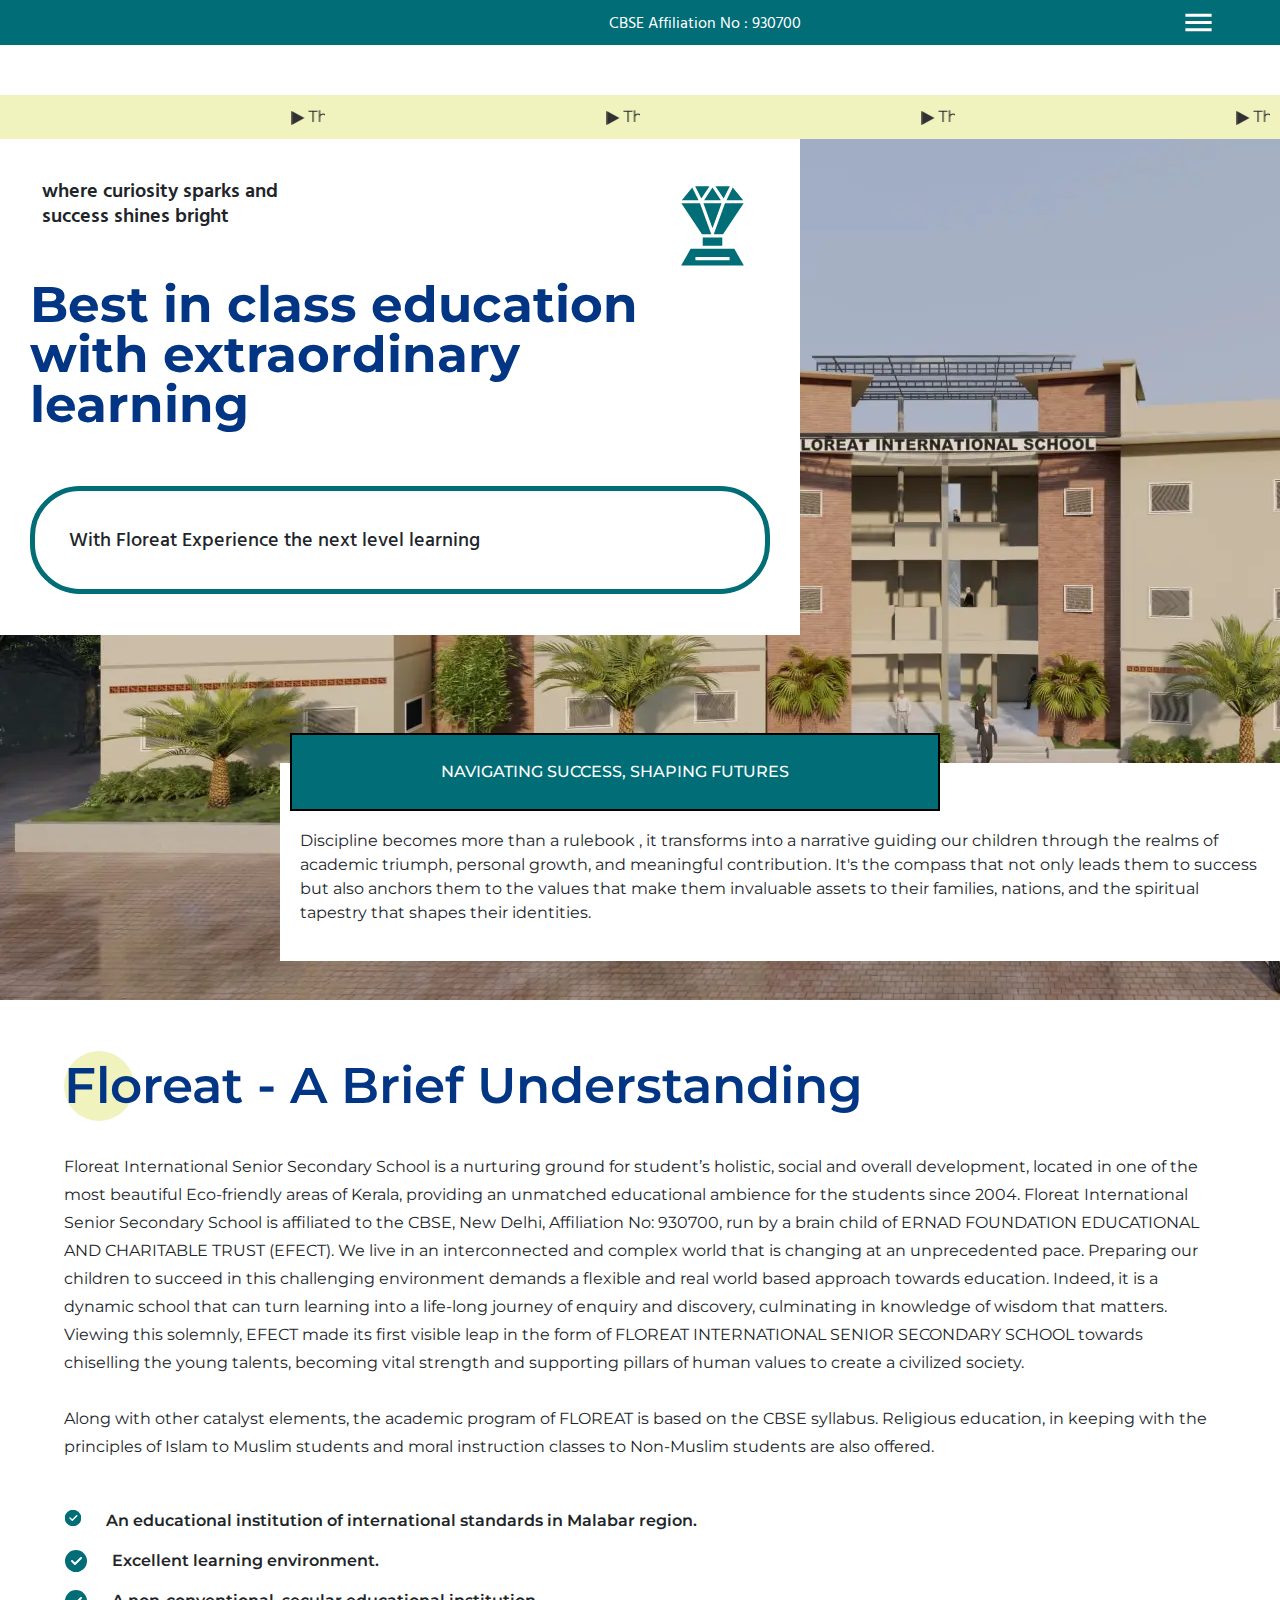
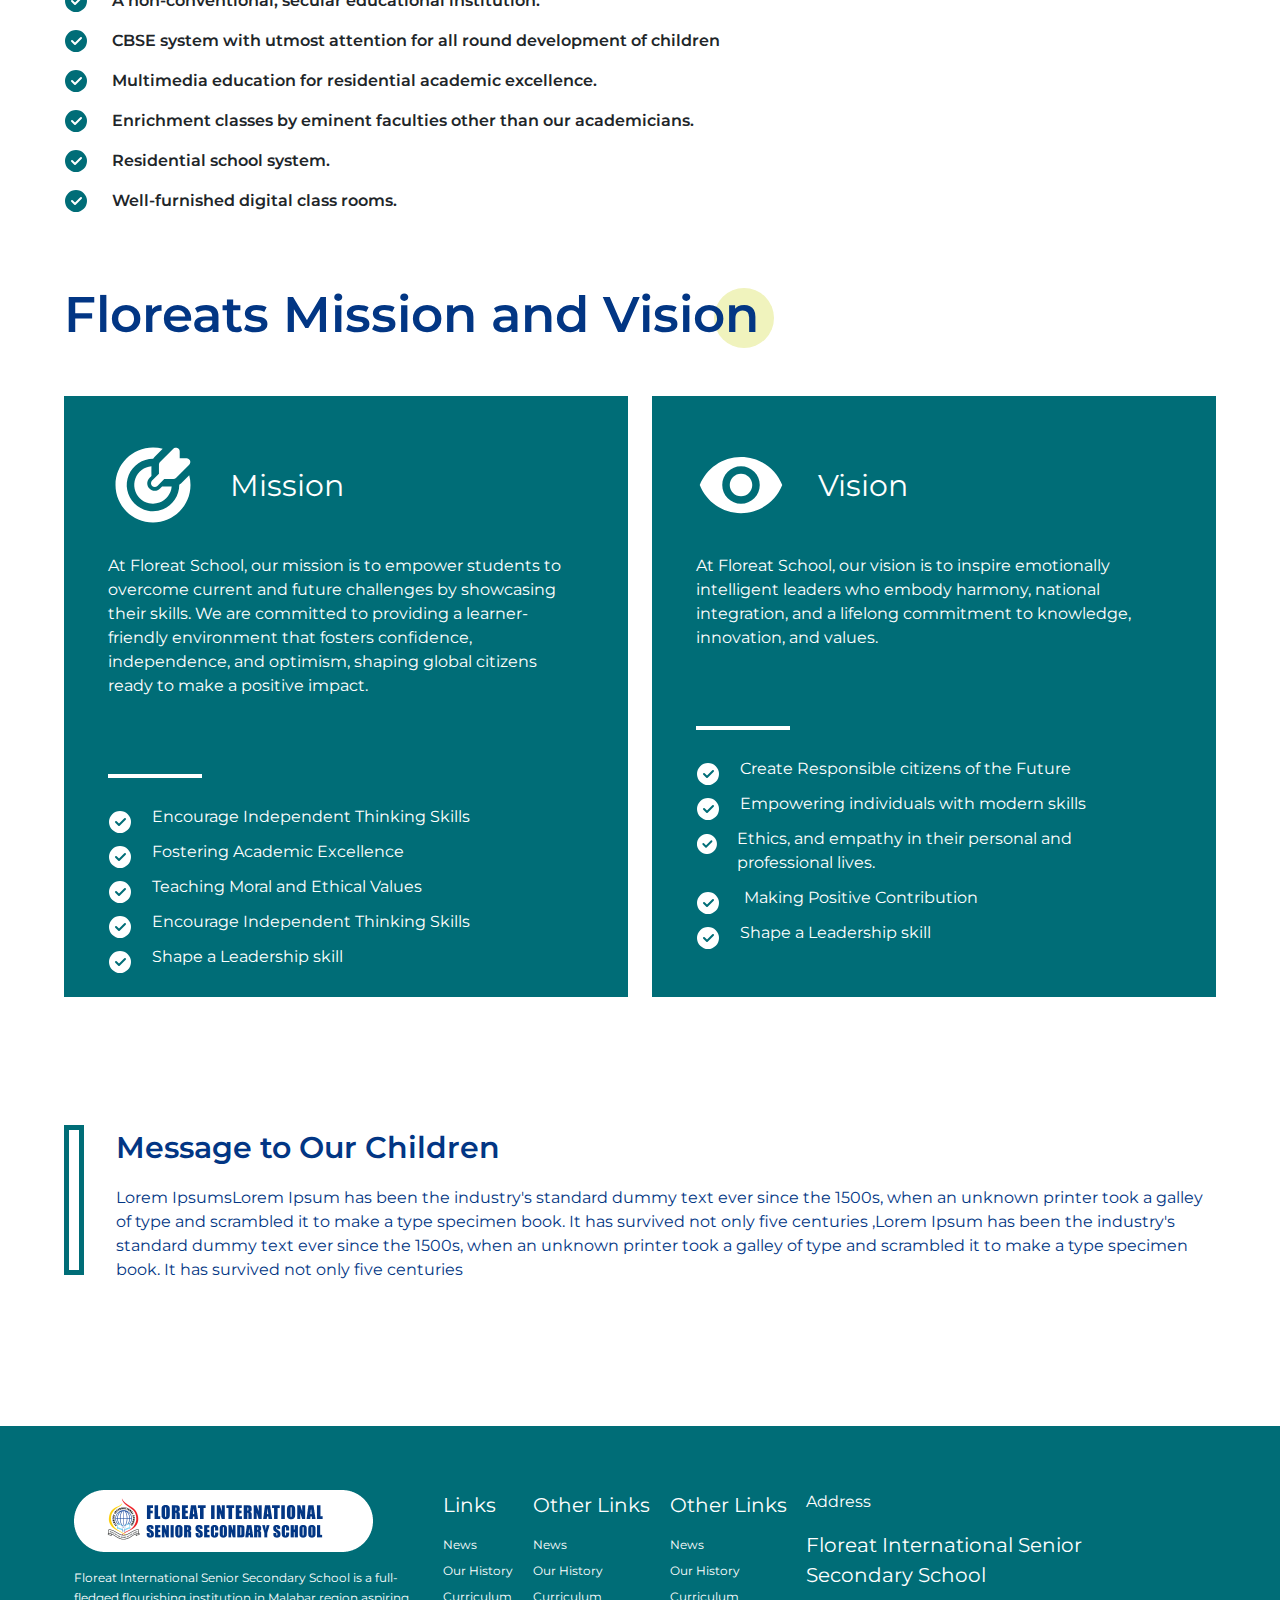
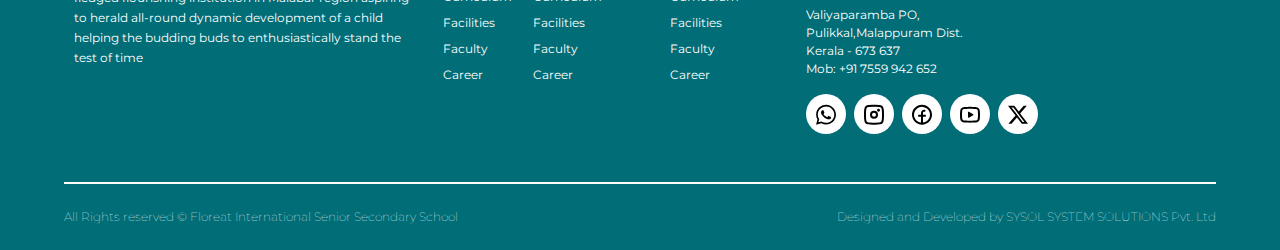
==== commit 6569b819: "contact floreat About _ MessageToChildren" ====
--- a/pages/about.html
+++ b/pages/about.html
@@ -530,6 +530,22 @@
                 </div>
             </div>
         </section>
+
+        <section>
+            <div class="messageToChildrenContainer">
+                <div class="line">
+                    
+                </div>
+                <div class="message">
+                    <p class="heading">
+                        Message to Our Children
+                    </p>
+                    <p class="desc">
+                        Lorem IpsumsLorem Ipsum has been the industry's standard dummy text ever since the 1500s, when an unknown printer took a galley of type and scrambled it to make a type specimen book. It has survived not only five centuries ,Lorem Ipsum has been the industry's standard dummy text ever since the 1500s, when an unknown printer took a galley of type and scrambled it to make a type specimen book. It has survived not only five centuries
+                    </p>
+                </div>
+            </div>
+        </section>
         
     </main>
 
--- a/css/styles.css
+++ b/css/styles.css
@@ -887,6 +887,26 @@
   margin-top: -5px;
 }
 
+.messageToChildrenContainer {
+  padding: 0 64px;
+  display: flex;
+  margin-top: 128px;
+}
+.messageToChildrenContainer .line {
+  height: 150px;
+  padding: 5px;
+  background-color: #ffffff;
+  border: 5px solid #006D77;
+}
+.messageToChildrenContainer .message {
+  margin-left: 32px;
+  color: #023684;
+}
+.messageToChildrenContainer .message .heading {
+  font-size: 30px;
+  font-weight: 600;
+}
+
 @media screen and (max-width: 1440px) {
   .heroContainer {
     padding: 64px;
@@ -3310,6 +3330,28 @@
     margin-top: 8px;
     font-size: 12px;
   }
+  .messageToChildrenContainer {
+    padding: 0 16px;
+    display: flex;
+    margin-top: 128px;
+  }
+  .messageToChildrenContainer .line {
+    height: 150px;
+    padding: 5px;
+    background-color: #ffffff;
+    border: 5px solid #006D77;
+  }
+  .messageToChildrenContainer .message {
+    margin-left: 32px;
+    color: #023684;
+  }
+  .messageToChildrenContainer .message .heading {
+    font-size: 20px;
+    font-weight: 600;
+  }
+  .messageToChildrenContainer .message .desc {
+    font-size: 12px;
+  }
 }
 @media screen and (max-width: 320px) {
   .navBar {
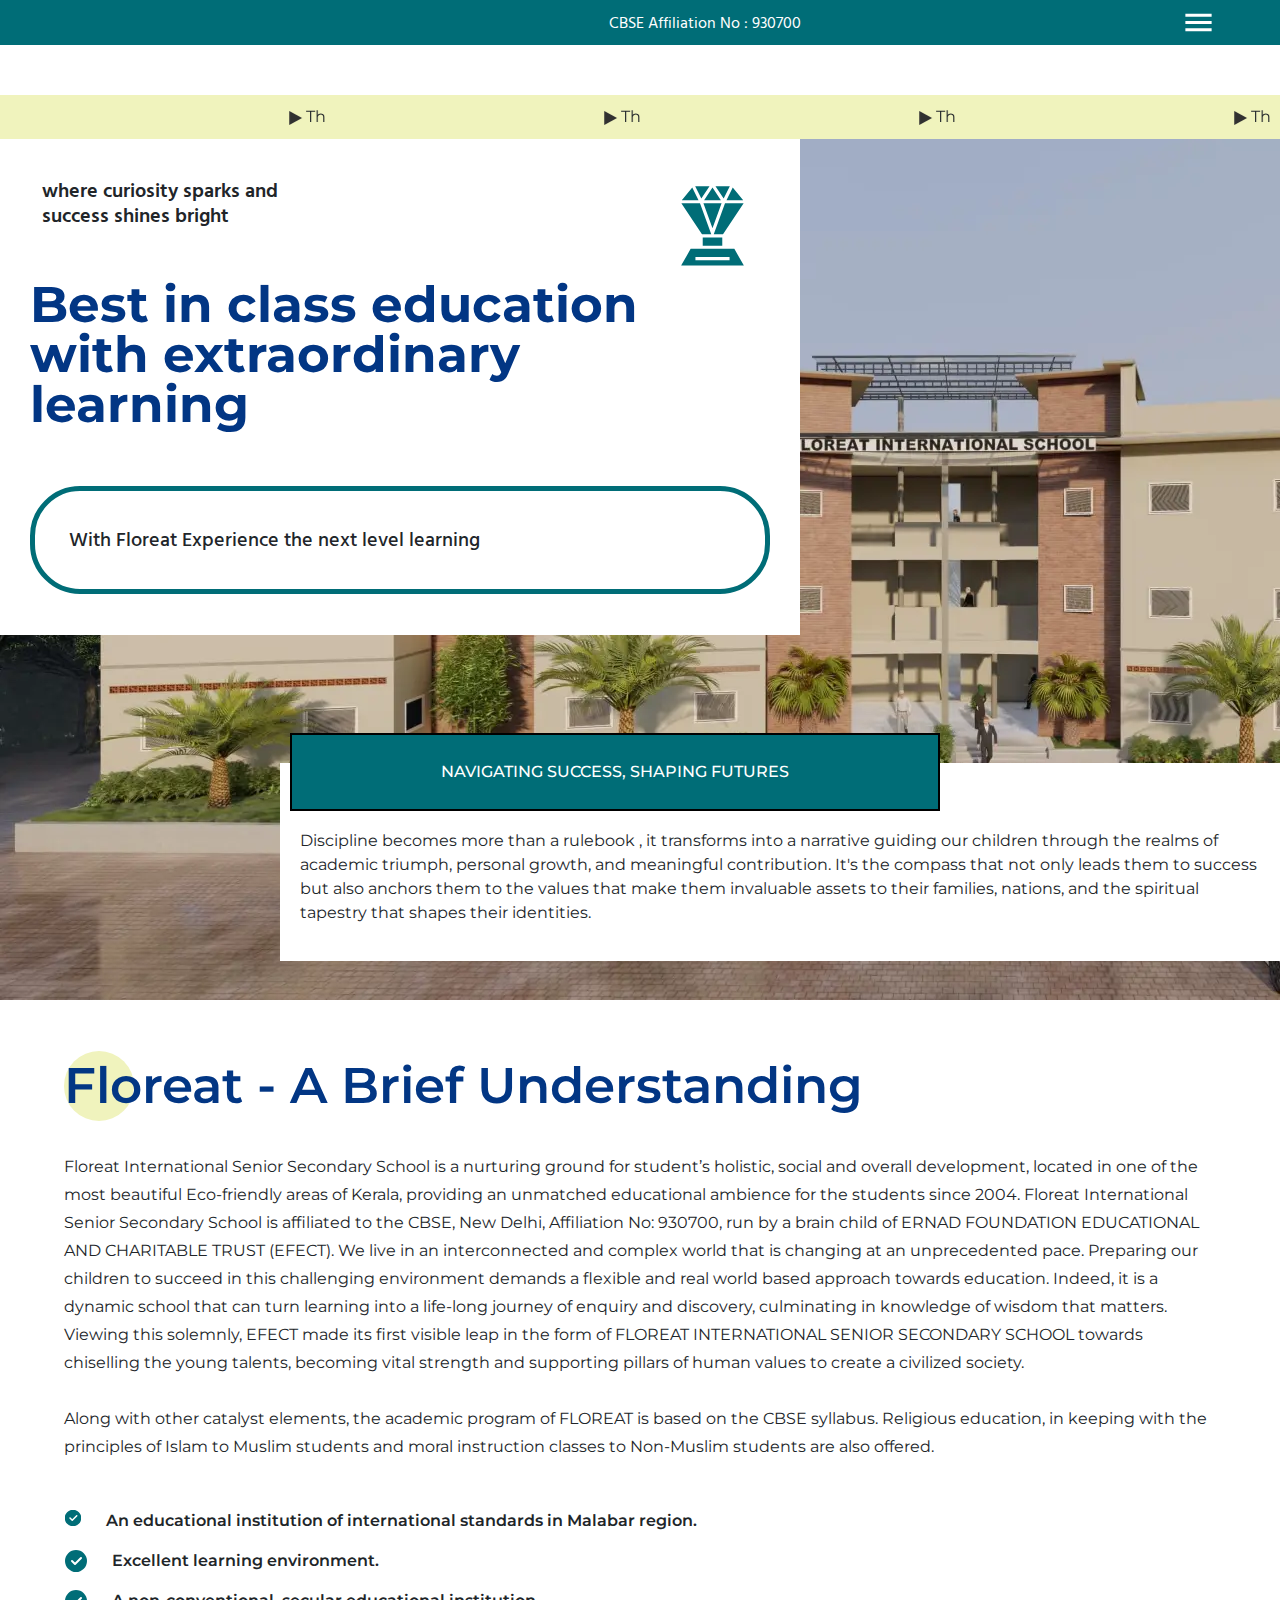
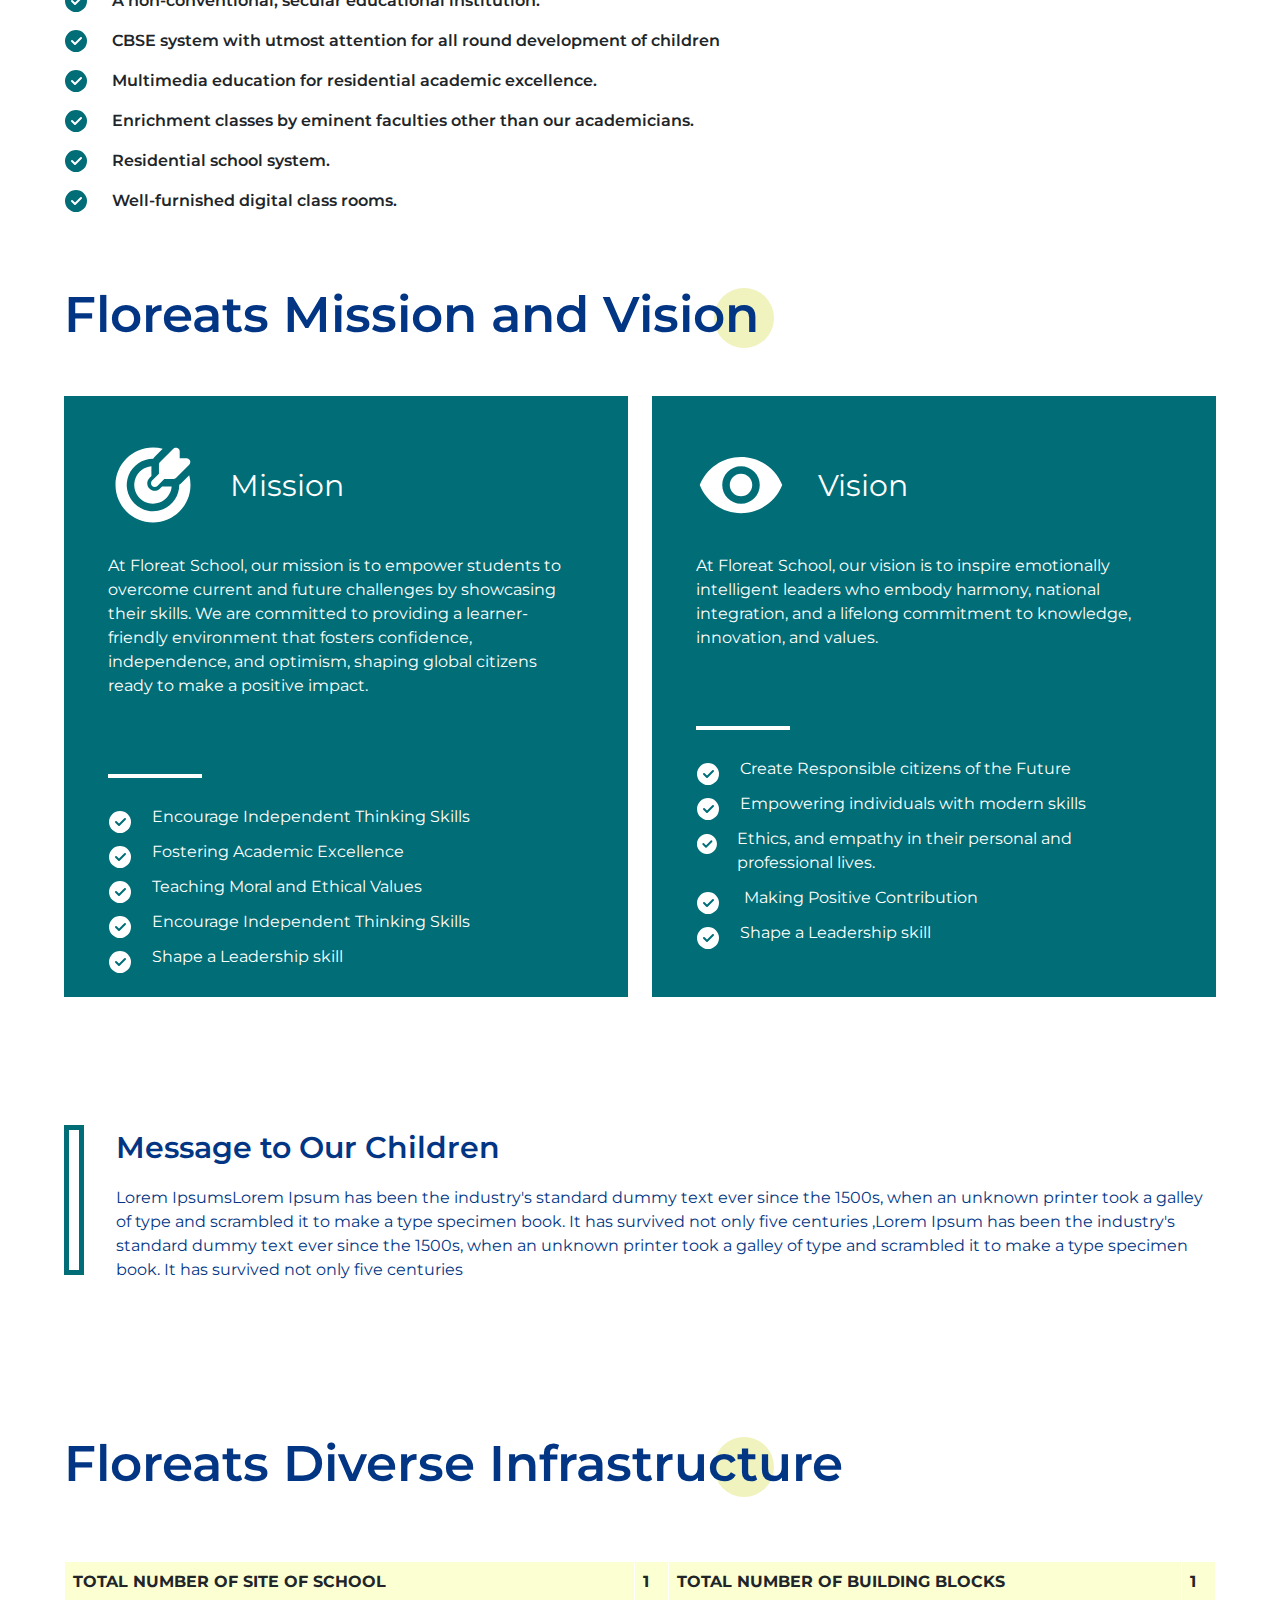
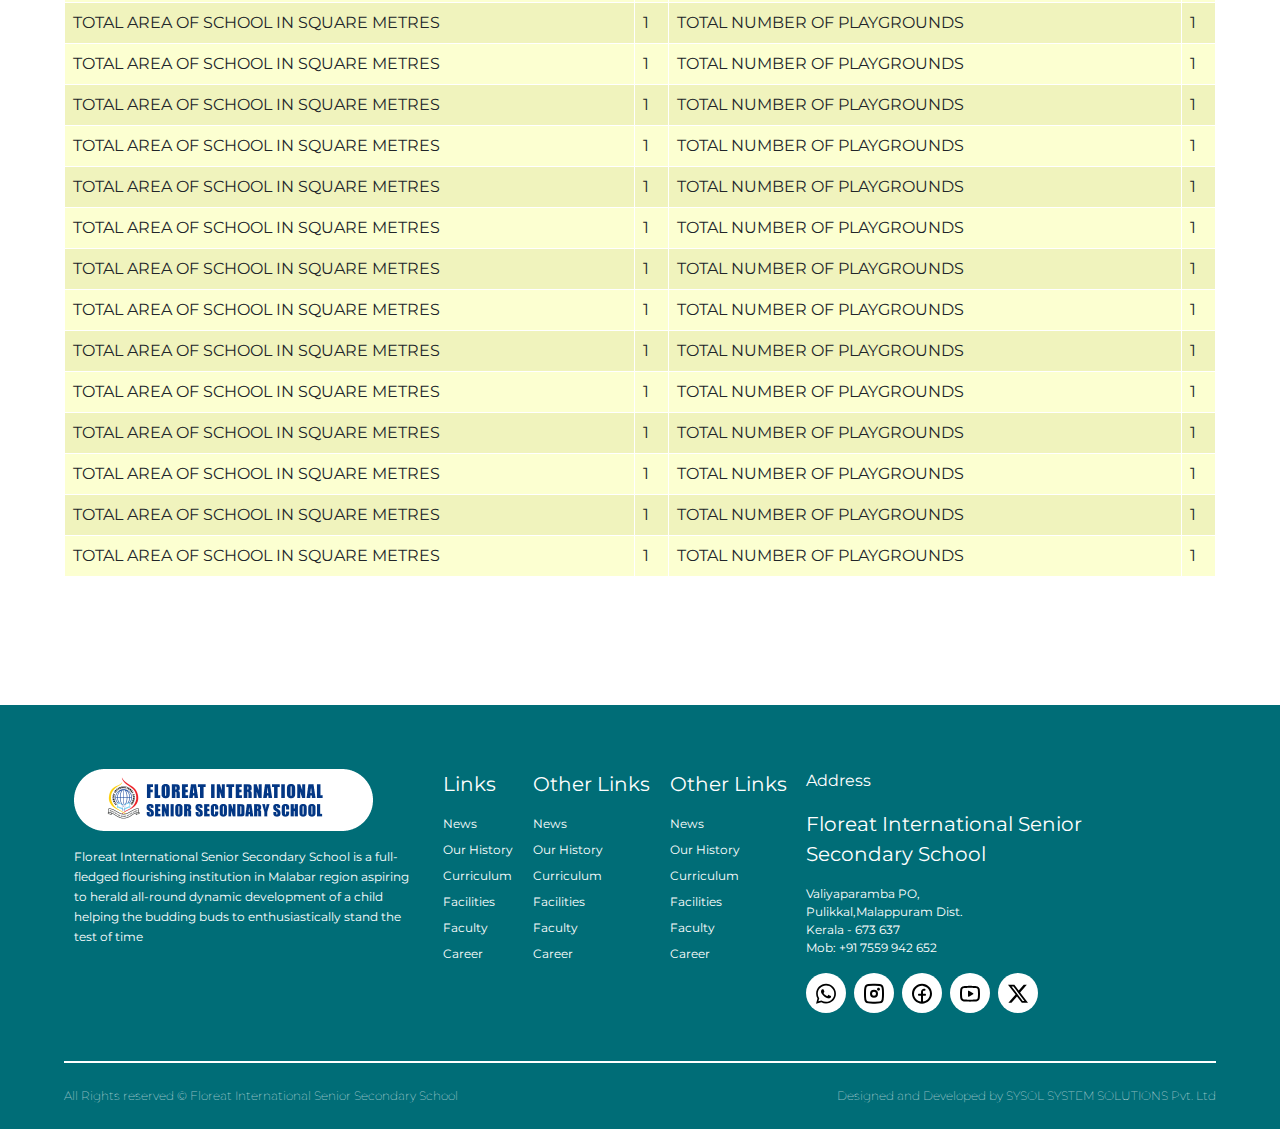
==== commit 05a6a493: "Floreat About - COmpleted" ====
--- a/pages/about.html
+++ b/pages/about.html
@@ -546,6 +546,132 @@
                 </div>
             </div>
         </section>
+
+        <section>
+            <div class="missionVisionContainer">
+                <div class="missionVisionHeading " style="margin-top: 128px;">
+                    <p>
+                        Floreats Diverse Infrastructure
+                    </p>
+
+                    <div class="backgroundBubble">
+
+                    </div>
+                </div>
+
+                <div class="infraTabelContainer">
+                                        
+                    <table >
+                        <tr>
+                            <th>TOTAL NUMBER OF SITE OF SCHOOL</th>
+                            <th>1</th>
+                            <th>TOTAL NUMBER OF BUILDING BLOCKS</th>
+                            <th>1</th>
+                        </tr>
+
+                        <tr>
+                            <td>TOTAL AREA OF SCHOOL IN SQUARE METRES</td>
+                            <td>1</td>
+                            <td>TOTAL NUMBER OF PLAYGROUNDS</td>
+                            <td>1</td>
+                        </tr>
+
+                        <tr>
+                            <td>TOTAL AREA OF SCHOOL IN SQUARE METRES</td>
+                            <td>1</td>
+                            <td>TOTAL NUMBER OF PLAYGROUNDS</td>
+                            <td>1</td>
+                        </tr>
+
+                        <tr>
+                            <td>TOTAL AREA OF SCHOOL IN SQUARE METRES</td>
+                            <td>1</td>
+                            <td>TOTAL NUMBER OF PLAYGROUNDS</td>
+                            <td>1</td>
+                        </tr>
+
+                        <tr>
+                            <td>TOTAL AREA OF SCHOOL IN SQUARE METRES</td>
+                            <td>1</td>
+                            <td>TOTAL NUMBER OF PLAYGROUNDS</td>
+                            <td>1</td>
+                        </tr>
+
+                        <tr>
+                            <td>TOTAL AREA OF SCHOOL IN SQUARE METRES</td>
+                            <td>1</td>
+                            <td>TOTAL NUMBER OF PLAYGROUNDS</td>
+                            <td>1</td>
+                        </tr>
+
+                        <tr>
+                            <td>TOTAL AREA OF SCHOOL IN SQUARE METRES</td>
+                            <td>1</td>
+                            <td>TOTAL NUMBER OF PLAYGROUNDS</td>
+                            <td>1</td>
+                        </tr>
+
+                        <tr>
+                            <td>TOTAL AREA OF SCHOOL IN SQUARE METRES</td>
+                            <td>1</td>
+                            <td>TOTAL NUMBER OF PLAYGROUNDS</td>
+                            <td>1</td>
+                        </tr>
+
+                        <tr>
+                            <td>TOTAL AREA OF SCHOOL IN SQUARE METRES</td>
+                            <td>1</td>
+                            <td>TOTAL NUMBER OF PLAYGROUNDS</td>
+                            <td>1</td>
+                        </tr>
+
+                        <tr>
+                            <td>TOTAL AREA OF SCHOOL IN SQUARE METRES</td>
+                            <td>1</td>
+                            <td>TOTAL NUMBER OF PLAYGROUNDS</td>
+                            <td>1</td>
+                        </tr>
+
+                        <tr>
+                            <td>TOTAL AREA OF SCHOOL IN SQUARE METRES</td>
+                            <td>1</td>
+                            <td>TOTAL NUMBER OF PLAYGROUNDS</td>
+                            <td>1</td>
+                        </tr>
+
+                        <tr>
+                            <td>TOTAL AREA OF SCHOOL IN SQUARE METRES</td>
+                            <td>1</td>
+                            <td>TOTAL NUMBER OF PLAYGROUNDS</td>
+                            <td>1</td>
+                        </tr>
+
+                        <tr>
+                            <td>TOTAL AREA OF SCHOOL IN SQUARE METRES</td>
+                            <td>1</td>
+                            <td>TOTAL NUMBER OF PLAYGROUNDS</td>
+                            <td>1</td>
+                        </tr>
+
+                        <tr>
+                            <td>TOTAL AREA OF SCHOOL IN SQUARE METRES</td>
+                            <td>1</td>
+                            <td>TOTAL NUMBER OF PLAYGROUNDS</td>
+                            <td>1</td>
+                        </tr>
+
+                        <tr>
+                            <td>TOTAL AREA OF SCHOOL IN SQUARE METRES</td>
+                            <td>1</td>
+                            <td>TOTAL NUMBER OF PLAYGROUNDS</td>
+                            <td>1</td>
+                        </tr>
+                        
+                       
+                    </table>
+                </div>
+            </div>
+        </section>
         
     </main>
 
--- a/css/styles.css
+++ b/css/styles.css
@@ -907,6 +907,24 @@
   font-weight: 600;
 }
 
+.infraTabelContainer table {
+  margin-top: 64px;
+  font-family: arial, sans-serif;
+  border-collapse: collapse;
+  width: 100%;
+}
+.infraTabelContainer td, .infraTabelContainer th {
+  border: 1px solid #ffffff;
+  text-align: left;
+  padding: 8px;
+}
+.infraTabelContainer tr:nth-child(even) {
+  background-color: #F0F3BD;
+}
+.infraTabelContainer tr:nth-child(odd) {
+  background-color: #FCFFD1;
+}
+
 @media screen and (max-width: 1440px) {
   .heroContainer {
     padding: 64px;
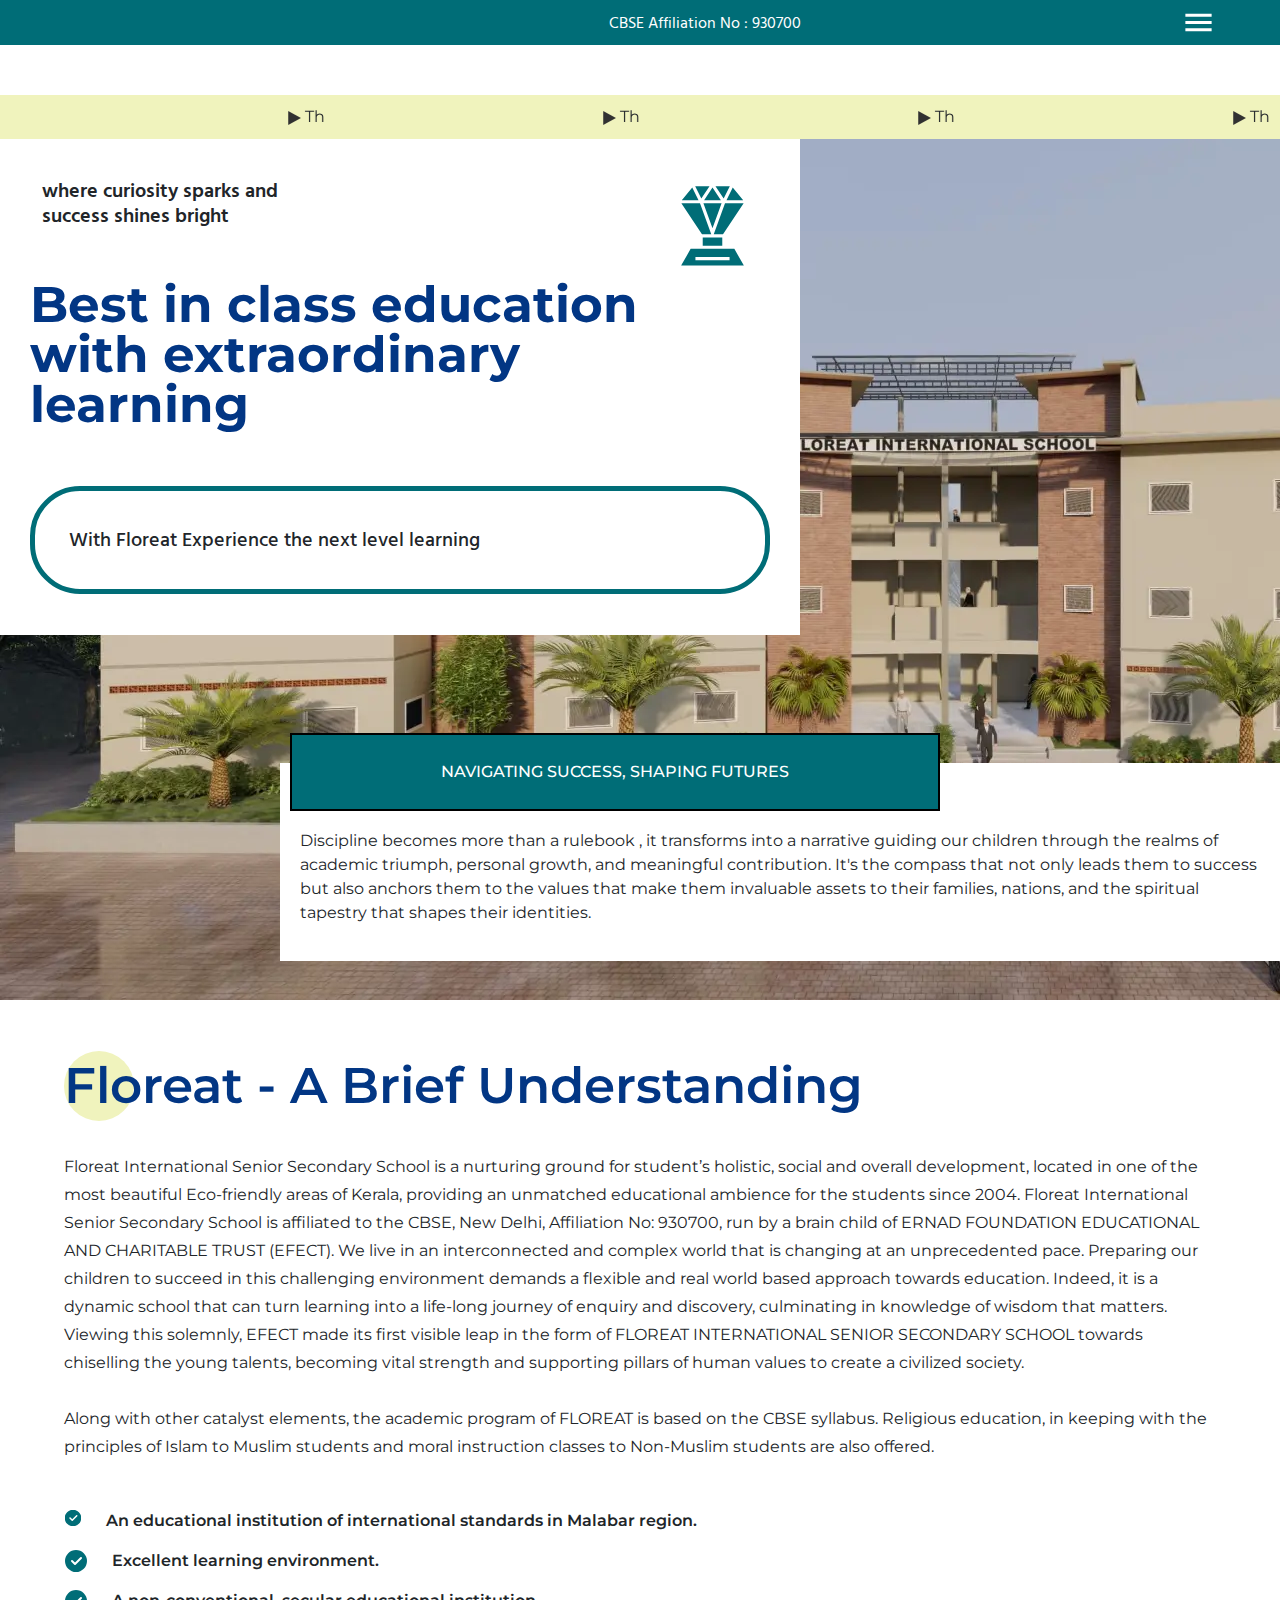
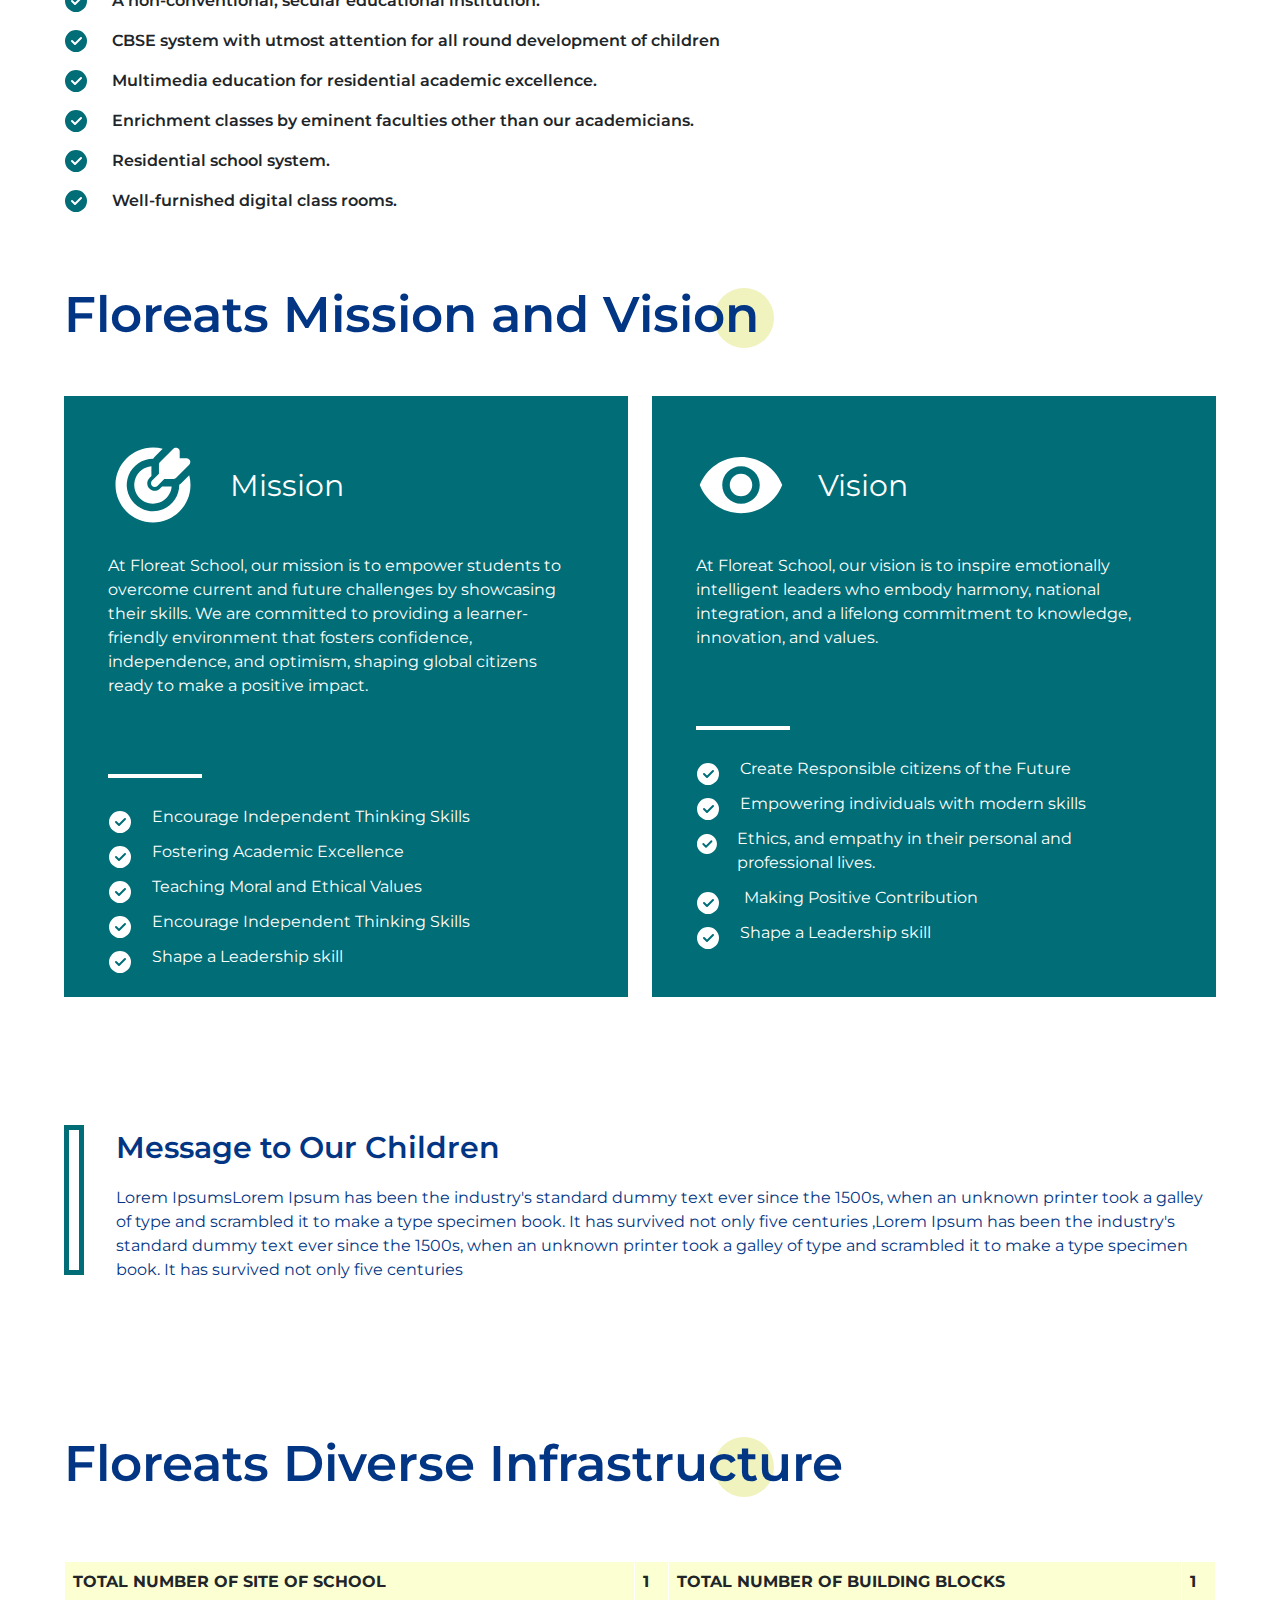
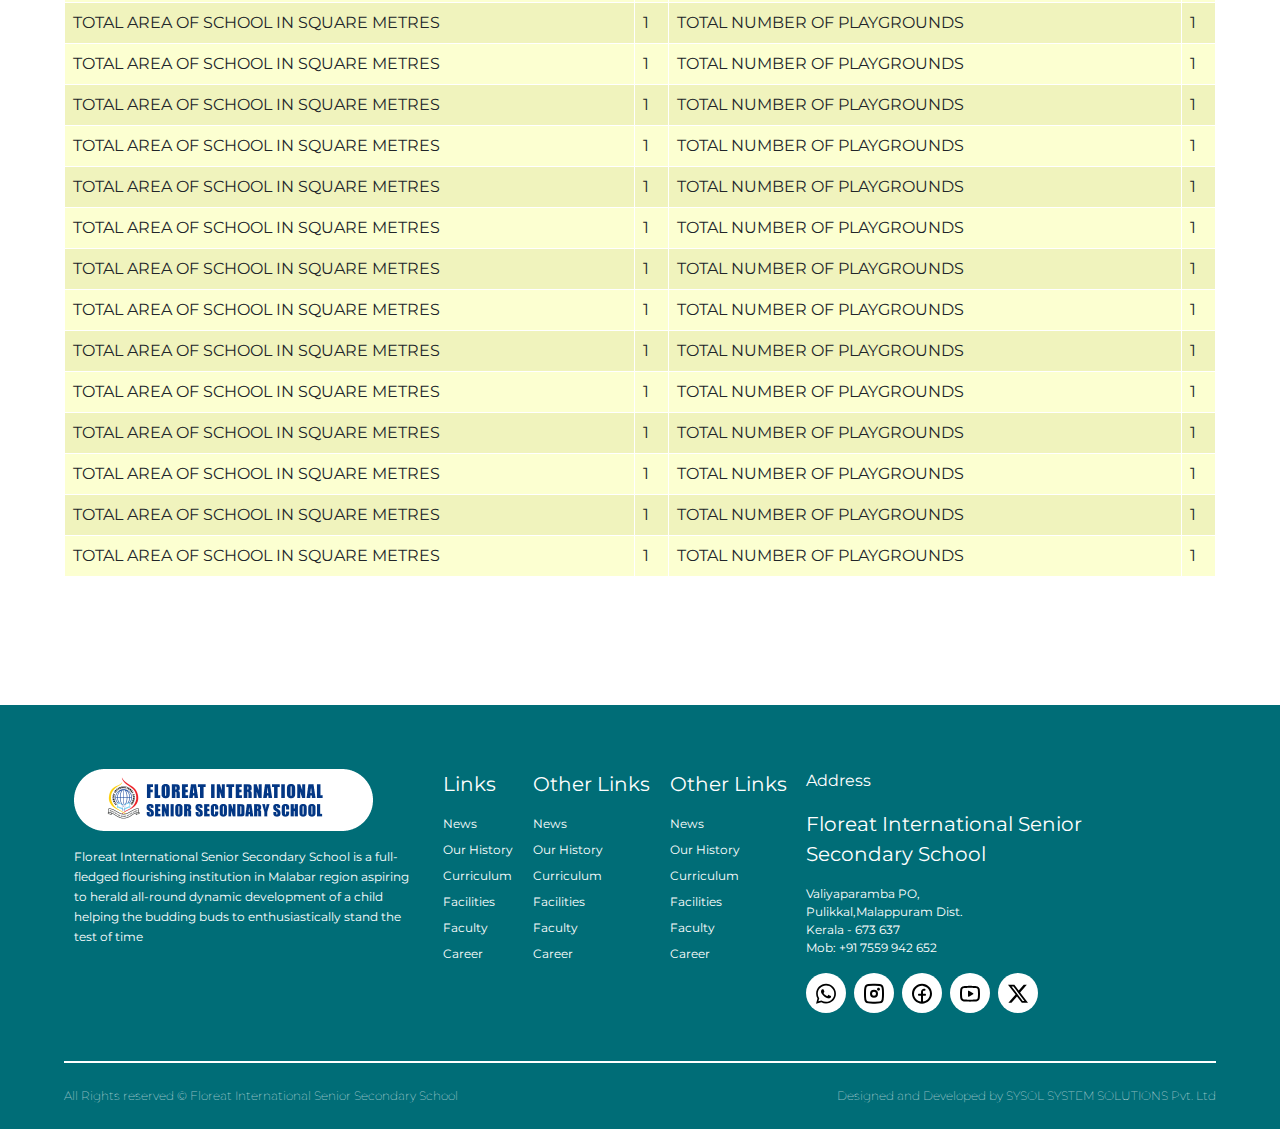
==== commit a8e1d6ef: "Floreat News and Evnents - new" ====
--- a/pages/about.html
+++ b/pages/about.html
@@ -69,7 +69,7 @@
                     </a>
                 </li>
                 <li>
-                    <a href="./academics.html">
+                    <a href="./newsAndEvents.html">
                         Academics
                     </a>
                 </li>
@@ -79,7 +79,7 @@
                     </a>
                 </li>
                 <li>
-                    <a href="./about.html">
+                    <a href="./newsAndEvents.html">
                         News and Events
                     </a>
                 </li>
--- a/css/styles.css
+++ b/css/styles.css
@@ -607,6 +607,9 @@
   width: 150px;
 }
 
+.footerContainer {
+  width: 100%;
+}
 .footerContainer .footerContainerTop {
   padding: 64px;
   margin-top: 128px;
@@ -925,6 +928,121 @@
   background-color: #FCFFD1;
 }
 
+.newsAndEventsHeading {
+  margin-top: 136px;
+  padding: 64px;
+}
+.newsAndEventsHeading p {
+  font-size: 30px;
+  font-weight: 700;
+  color: #023684;
+  width: 600px;
+  font-family: "Montserrat", sans-serif;
+  line-height: 38px;
+}
+.newsAndEventsHeading .newsYellowBar {
+  padding: 12px;
+  background-color: #F0F3BD;
+  width: 320px;
+  margin-top: -38px;
+}
+.newsAndEventsHeading .newsAndEventsHeadingDesc {
+  margin-top: 16px;
+  font-size: 12px;
+  font-weight: 500;
+  color: #023684;
+  width: 800px;
+  font-family: "Montserrat", sans-serif;
+  line-height: 22px;
+}
+
+.newsAndEventsMain {
+  padding: 32px 64px;
+}
+.newsAndEventsMain p {
+  font-size: 16px;
+  font-weight: 500;
+  color: #023684;
+}
+.newsAndEventsMain .topNews {
+  border: 1px solid rgb(198, 198, 198);
+  padding: 32px;
+  border-radius: 2px;
+}
+.newsAndEventsMain .topNews .topnewsHeading p {
+  font-size: 30px;
+  font-weight: 500;
+  color: #023684;
+}
+.newsAndEventsMain .topNews .topnewsHeading .topNewsDate {
+  background-color: #F0F3BD;
+  width: 100px;
+  border-radius: 20px;
+}
+.newsAndEventsMain .topNews .topnewsHeading .topNewsDate p {
+  font-size: 12px;
+  text-align: center;
+  padding: 5px;
+}
+.newsAndEventsMain .topNews .imageAndContent {
+  gap: 48px;
+  display: flex;
+  margin-top: 48px;
+}
+.newsAndEventsMain .topNews .imageAndContent .image img {
+  width: 300px;
+}
+.newsAndEventsMain .topNews .imageAndContent .content p {
+  line-height: 28px;
+}
+.newsAndEventsMain .topNews .imageAndContent .content p::first-letter {
+  initial-letter: 2;
+}
+
+.moreNewsandEventsMain {
+  padding: 32px 64px;
+}
+.moreNewsandEventsMain .morenewsandeventssubHeading p {
+  font-size: 16px;
+  font-weight: 500;
+  color: #023684;
+}
+.moreNewsandEventsMain .moreNewsAndEventsTiles .card {
+  color: white;
+  width: 350px;
+  padding: 1rem;
+}
+.moreNewsandEventsMain .moreNewsAndEventsTiles .card .heading {
+  font-size: 16px;
+  margin-top: 12px;
+  font-weight: 500;
+  color: #023684;
+  line-height: 20px;
+}
+.moreNewsandEventsMain .moreNewsAndEventsTiles .card .dateAndTime {
+  font-size: 12px;
+  color: #023684;
+  padding: 5px;
+  background: #F0F3BD;
+  width: 100px;
+  text-align: center;
+  border-radius: 25px;
+}
+.moreNewsandEventsMain .moreNewsAndEventsTiles .card .content {
+  color: #023684;
+  font-size: 12px;
+  margin-top: 12px;
+}
+.moreNewsandEventsMain .moreNewsAndEventsTiles .card:hover {
+  cursor: pointer;
+  scale: 1.02;
+}
+.moreNewsandEventsMain .moreNewsAndEventsTiles .cards {
+  display: grid;
+  gap: 1rem;
+  grid-template-columns: repeat(auto-fit, minmax(300px, 1fr));
+}
+
 @media screen and (max-width: 1440px) {
   .heroContainer {
     padding: 64px;
@@ -1164,6 +1282,118 @@
   .featuresContainer .featureOne .featureOneRight img {
     width: 600px;
   }
+  .newsAndEventsHeading {
+    margin-top: 136px;
+    padding: 64px;
+  }
+  .newsAndEventsHeading p {
+    font-size: 30px;
+    font-weight: 700;
+    color: #023684;
+    width: 600px;
+    font-family: "Montserrat", sans-serif;
+    line-height: 38px;
+  }
+  .newsAndEventsHeading .newsYellowBar {
+    padding: 12px;
+    background-color: #F0F3BD;
+    width: 320px;
+    margin-top: -38px;
+  }
+  .newsAndEventsHeading .newsAndEventsHeadingDesc {
+    margin-top: 16px;
+    font-size: 12px;
+    font-weight: 500;
+    color: #023684;
+    width: 800px;
+    font-family: "Montserrat", sans-serif;
+    line-height: 22px;
+  }
+  .newsAndEventsMain {
+    padding: 32px 64px;
+  }
+  .newsAndEventsMain p {
+    font-size: 16px;
+    font-weight: 500;
+    color: #023684;
+  }
+  .newsAndEventsMain .topNews {
+    border: 1px solid rgb(198, 198, 198);
+    padding: 32px;
+    border-radius: 2px;
+  }
+  .newsAndEventsMain .topNews .topnewsHeading p {
+    font-size: 30px;
+    font-weight: 500;
+    color: #023684;
+  }
+  .newsAndEventsMain .topNews .topnewsHeading .topNewsDate {
+    background-color: #F0F3BD;
+    width: 100px;
+    border-radius: 20px;
+  }
+  .newsAndEventsMain .topNews .topnewsHeading .topNewsDate p {
+    font-size: 12px;
+    text-align: center;
+    padding: 5px;
+  }
+  .newsAndEventsMain .topNews .imageAndContent {
+    gap: 48px;
+    display: flex;
+    margin-top: 48px;
+  }
+  .newsAndEventsMain .topNews .imageAndContent .image img {
+    width: 300px;
+  }
+  .newsAndEventsMain .topNews .imageAndContent .content p {
+    line-height: 28px;
+  }
+  .newsAndEventsMain .topNews .imageAndContent .content p::first-letter {
+    initial-letter: 2;
+  }
+  .moreNewsandEventsMain {
+    padding: 32px 64px;
+  }
+  .moreNewsandEventsMain .morenewsandeventssubHeading p {
+    font-size: 16px;
+    font-weight: 500;
+    color: #023684;
+  }
+  .moreNewsandEventsMain .moreNewsAndEventsTiles .card {
+    color: white;
+    width: 310px;
+    padding: 1rem;
+  }
+  .moreNewsandEventsMain .moreNewsAndEventsTiles .card .heading {
+    font-size: 16px;
+    margin-top: 12px;
+    font-weight: 500;
+    color: #023684;
+    line-height: 20px;
+  }
+  .moreNewsandEventsMain .moreNewsAndEventsTiles .card .dateAndTime {
+    font-size: 12px;
+    color: #023684;
+    padding: 5px;
+    background: #F0F3BD;
+    width: 100px;
+    text-align: center;
+    border-radius: 25px;
+  }
+  .moreNewsandEventsMain .moreNewsAndEventsTiles .card .content {
+    color: #023684;
+    font-size: 12px;
+    margin-top: 12px;
+  }
+  .moreNewsandEventsMain .moreNewsAndEventsTiles .card:hover {
+    cursor: pointer;
+    scale: 1.02;
+  }
+  .moreNewsandEventsMain .moreNewsAndEventsTiles .cards {
+    display: grid;
+    gap: 1rem;
+    grid-template-columns: repeat(auto-fit, minmax(300px, 1fr));
+  }
 }
 @media screen and (max-width: 1366px) {
   .heroContainer {
@@ -1896,6 +2126,9 @@
   .featuresContainer .featureOne .featureOneRight img {
     width: 620px;
   }
+  .footerContainer {
+    width: 100%;
+  }
   .footerContainer .footerContainerTop {
     padding: 64px;
     margin-top: 128px;
@@ -2048,6 +2281,119 @@
   .missionVisionContainer .missionAndVision .mission .pointsContainer .points p {
     margin-left: 20px;
     margin-top: -5px;
+  }
+  .newsAndEventsHeading {
+    margin-top: 136px;
+    padding: 64px;
+  }
+  .newsAndEventsHeading p {
+    font-size: 30px;
+    font-weight: 700;
+    color: #023684;
+    width: 600px;
+    font-family: "Montserrat", sans-serif;
+    line-height: 38px;
+  }
+  .newsAndEventsHeading .newsYellowBar {
+    padding: 12px;
+    background-color: #F0F3BD;
+    width: 320px;
+    margin-top: -38px;
+  }
+  .newsAndEventsHeading .newsAndEventsHeadingDesc {
+    margin-top: 16px;
+    font-size: 12px;
+    font-weight: 500;
+    color: #023684;
+    width: 800px;
+    font-family: "Montserrat", sans-serif;
+    line-height: 22px;
+  }
+  .newsAndEventsMain {
+    padding: 32px 64px;
+  }
+  .newsAndEventsMain p {
+    font-size: 16px;
+    font-weight: 500;
+    color: #023684;
+  }
+  .newsAndEventsMain .topNews {
+    border: 1px solid rgb(198, 198, 198);
+    padding: 32px;
+    border-radius: 2px;
+  }
+  .newsAndEventsMain .topNews .topnewsHeading p {
+    font-size: 30px;
+    font-weight: 500;
+    color: #023684;
+  }
+  .newsAndEventsMain .topNews .topnewsHeading .topNewsDate {
+    background-color: #F0F3BD;
+    width: 100px;
+    border-radius: 20px;
+  }
+  .newsAndEventsMain .topNews .topnewsHeading .topNewsDate p {
+    font-size: 12px;
+    text-align: center;
+    padding: 5px;
+  }
+  .newsAndEventsMain .topNews .imageAndContent {
+    gap: 48px;
+    display: flex;
+    margin-top: 48px;
+  }
+  .newsAndEventsMain .topNews .imageAndContent .image img {
+    width: 300px;
+  }
+  .newsAndEventsMain .topNews .imageAndContent .content p {
+    line-height: 20px;
+    font-size: 12px;
+  }
+  .newsAndEventsMain .topNews .imageAndContent .content p::first-letter {
+    initial-letter: 2;
+  }
+  .moreNewsandEventsMain {
+    padding: 32px 64px;
+  }
+  .moreNewsandEventsMain .morenewsandeventssubHeading p {
+    font-size: 16px;
+    font-weight: 500;
+    color: #023684;
+  }
+  .moreNewsandEventsMain .moreNewsAndEventsTiles .card {
+    color: white;
+    width: 450px;
+    padding: 1rem;
+  }
+  .moreNewsandEventsMain .moreNewsAndEventsTiles .card .heading {
+    font-size: 16px;
+    margin-top: 12px;
+    font-weight: 500;
+    color: #023684;
+    line-height: 20px;
+  }
+  .moreNewsandEventsMain .moreNewsAndEventsTiles .card .dateAndTime {
+    font-size: 12px;
+    color: #023684;
+    padding: 5px;
+    background: #F0F3BD;
+    width: 100px;
+    text-align: center;
+    border-radius: 25px;
+  }
+  .moreNewsandEventsMain .moreNewsAndEventsTiles .card .content {
+    color: #023684;
+    font-size: 12px;
+    margin-top: 12px;
+  }
+  .moreNewsandEventsMain .moreNewsAndEventsTiles .card:hover {
+    cursor: pointer;
+    scale: 1.02;
+  }
+  .moreNewsandEventsMain .moreNewsAndEventsTiles .cards {
+    display: grid;
+    gap: 1rem;
+    grid-template-columns: repeat(auto-fit, minmax(300px, 1fr));
   }
 }
 @media screen and (max-width: 768px) {
@@ -3158,6 +3504,94 @@
   .menuExStyle {
     margin-top: -32px;
   }
+  .footerContainer {
+    width: 100%;
+  }
+  .footerContainer .footerContainerTop {
+    padding: 64px;
+    margin-top: 128px;
+    background-color: #006D77;
+    display: flex;
+    justify-content: space-around;
+    color: #ffffff;
+  }
+  .footerContainer .footerContainerTop .footerIconandText {
+    width: 100%;
+  }
+  .footerContainer .footerContainerTop .footerIconandText p {
+    margin-top: 16px;
+    font-size: 12px;
+    line-height: 20px;
+  }
+  .footerContainer .footerContainerTop .footerLinkSectionOne p {
+    font-family: 800;
+    font-size: 20px;
+  }
+  .footerContainer .footerContainerTop .footerLinkSectionOne ul {
+    padding: 0;
+  }
+  .footerContainer .footerContainerTop .footerLinkSectionOne li {
+    list-style: none;
+    cursor: pointer;
+    margin-top: 8px;
+    font-size: 12px;
+  }
+  .footerContainer .footerContainerTop .footerLinkSectionOne li:hover {
+    list-style: disc;
+    text-decoration: underline;
+    transition: all 0.5s ease-in;
+  }
+  .footerContainer .footerContainerTop .addressAndSocial {
+    width: 100%;
+  }
+  .footerContainer .footerContainerTop .addressAndSocial .footerAddress {
+    font-size: 20px;
+  }
+  .footerContainer .footerContainerTop .addressAndSocial .footerAdderessLoc {
+    font-size: 12px;
+  }
+  .footerContainer .footerContainerTop .addressAndSocial .socialMediaContainer {
+    display: flex;
+    list-style: none;
+    width: 100%;
+    padding: 0;
+  }
+  .footerContainer .footerContainerTop .addressAndSocial .socialMediaContainer li {
+    padding: 0;
+    margin-right: 8px;
+    background-color: #ffffff;
+    width: 40px;
+    height: 40px;
+    border-radius: 50px;
+    display: flex;
+    align-items: center;
+    justify-content: center;
+    cursor: pointer;
+  }
+  .footerContainer .footerContainerTop .addressAndSocial .socialMediaContainer li:hover {
+    scale: 1.1;
+    transition: all 0.5s ease-in-out;
+  }
+  .footerContainer .footerContainerBottom {
+    background-color: #006D77;
+    padding: 0 64px;
+  }
+  .footerContainer .footerContainerBottom .line {
+    background-color: #ffffff;
+    padding: 1px;
+    margin-top: -32px;
+  }
+  .footerContainer .credsContainer {
+    display: flex;
+    justify-content: space-between;
+  }
+  .footerContainer .credsContainer .credLeft {
+    margin-top: 24px;
+    margin-bottom: 24px;
+    color: #ffffff;
+    font-size: 12px;
+    font-weight: lighter;
+  }
   .heroImageContainer {
     margin-top: 120px;
     background-image: url(../assets/images/schoolImage.webp);
@@ -3370,6 +3804,122 @@
   .messageToChildrenContainer .message .desc {
     font-size: 12px;
   }
+  .newsAndEventsHeading {
+    margin-top: 136px;
+    padding: 64px;
+  }
+  .newsAndEventsHeading p {
+    font-size: 30px;
+    font-weight: 700;
+    color: #023684;
+    width: 600px;
+    font-family: "Montserrat", sans-serif;
+    line-height: 38px;
+  }
+  .newsAndEventsHeading .newsYellowBar {
+    padding: 12px;
+    background-color: #F0F3BD;
+    width: 320px;
+    margin-top: -38px;
+  }
+  .newsAndEventsHeading .newsAndEventsHeadingDesc {
+    margin-top: 16px;
+    font-size: 12px;
+    font-weight: 500;
+    color: #023684;
+    width: 800px;
+    font-family: "Montserrat", sans-serif;
+    line-height: 22px;
+  }
+  .newsAndEventsMain {
+    padding: 32px 64px;
+    width: 100%;
+  }
+  .newsAndEventsMain p {
+    font-size: 16px;
+    font-weight: 500;
+    color: #023684;
+  }
+  .newsAndEventsMain .topNews {
+    border: 1px solid rgb(198, 198, 198);
+    padding: 32px;
+    border-radius: 2px;
+  }
+  .newsAndEventsMain .topNews .topnewsHeading p {
+    font-size: 30px;
+    font-weight: 500;
+    color: #023684;
+  }
+  .newsAndEventsMain .topNews .topnewsHeading .topNewsDate {
+    background-color: #F0F3BD;
+    width: 100px;
+    border-radius: 20px;
+  }
+  .newsAndEventsMain .topNews .topnewsHeading .topNewsDate p {
+    font-size: 12px;
+    text-align: center;
+    padding: 5px;
+  }
+  .newsAndEventsMain .topNews .imageAndContent {
+    gap: 48px;
+    display: flex;
+    flex-direction: column;
+    width: 100%;
+    margin-top: 48px;
+  }
+  .newsAndEventsMain .topNews .imageAndContent .image img {
+    width: 100%;
+  }
+  .newsAndEventsMain .topNews .imageAndContent .content p {
+    line-height: 20px;
+    font-size: 12px;
+  }
+  .newsAndEventsMain .topNews .imageAndContent .content p::first-letter {
+    initial-letter: 2;
+  }
+  .moreNewsandEventsMain {
+    padding: 32px 64px;
+  }
+  .moreNewsandEventsMain .morenewsandeventssubHeading p {
+    font-size: 16px;
+    font-weight: 500;
+    color: #023684;
+  }
+  .moreNewsandEventsMain .moreNewsAndEventsTiles .card {
+    color: white;
+    width: 450px;
+    padding: 1rem;
+  }
+  .moreNewsandEventsMain .moreNewsAndEventsTiles .card .heading {
+    font-size: 16px;
+    margin-top: 12px;
+    font-weight: 500;
+    color: #023684;
+    line-height: 20px;
+  }
+  .moreNewsandEventsMain .moreNewsAndEventsTiles .card .dateAndTime {
+    font-size: 12px;
+    color: #023684;
+    padding: 5px;
+    background: #F0F3BD;
+    width: 100px;
+    text-align: center;
+    border-radius: 25px;
+  }
+  .moreNewsandEventsMain .moreNewsAndEventsTiles .card .content {
+    color: #023684;
+    font-size: 12px;
+    margin-top: 12px;
+  }
+  .moreNewsandEventsMain .moreNewsAndEventsTiles .card:hover {
+    cursor: pointer;
+    scale: 1.02;
+  }
+  .moreNewsandEventsMain .moreNewsAndEventsTiles .cards {
+    display: grid;
+    gap: 1rem;
+    grid-template-columns: repeat(auto-fit, minmax(300px, 1fr));
+  }
 }
 @media screen and (max-width: 320px) {
   .navBar {
